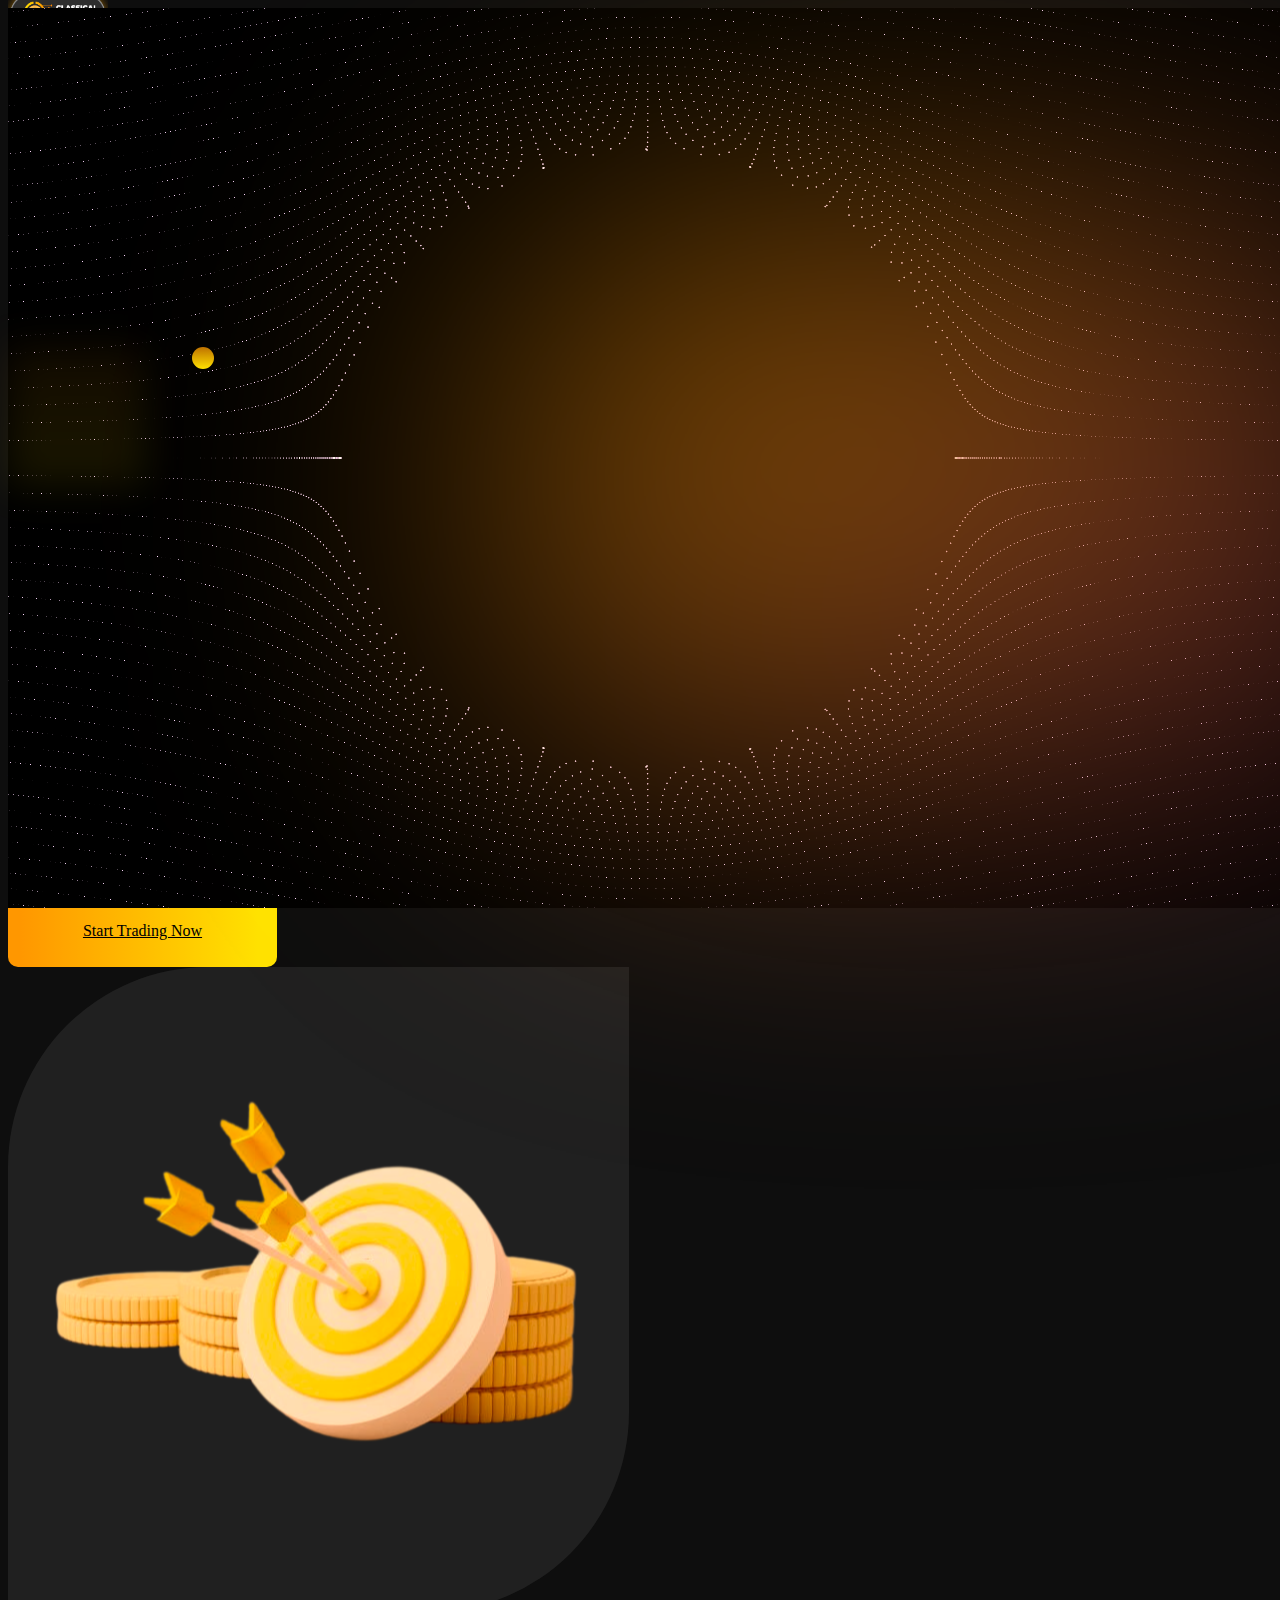
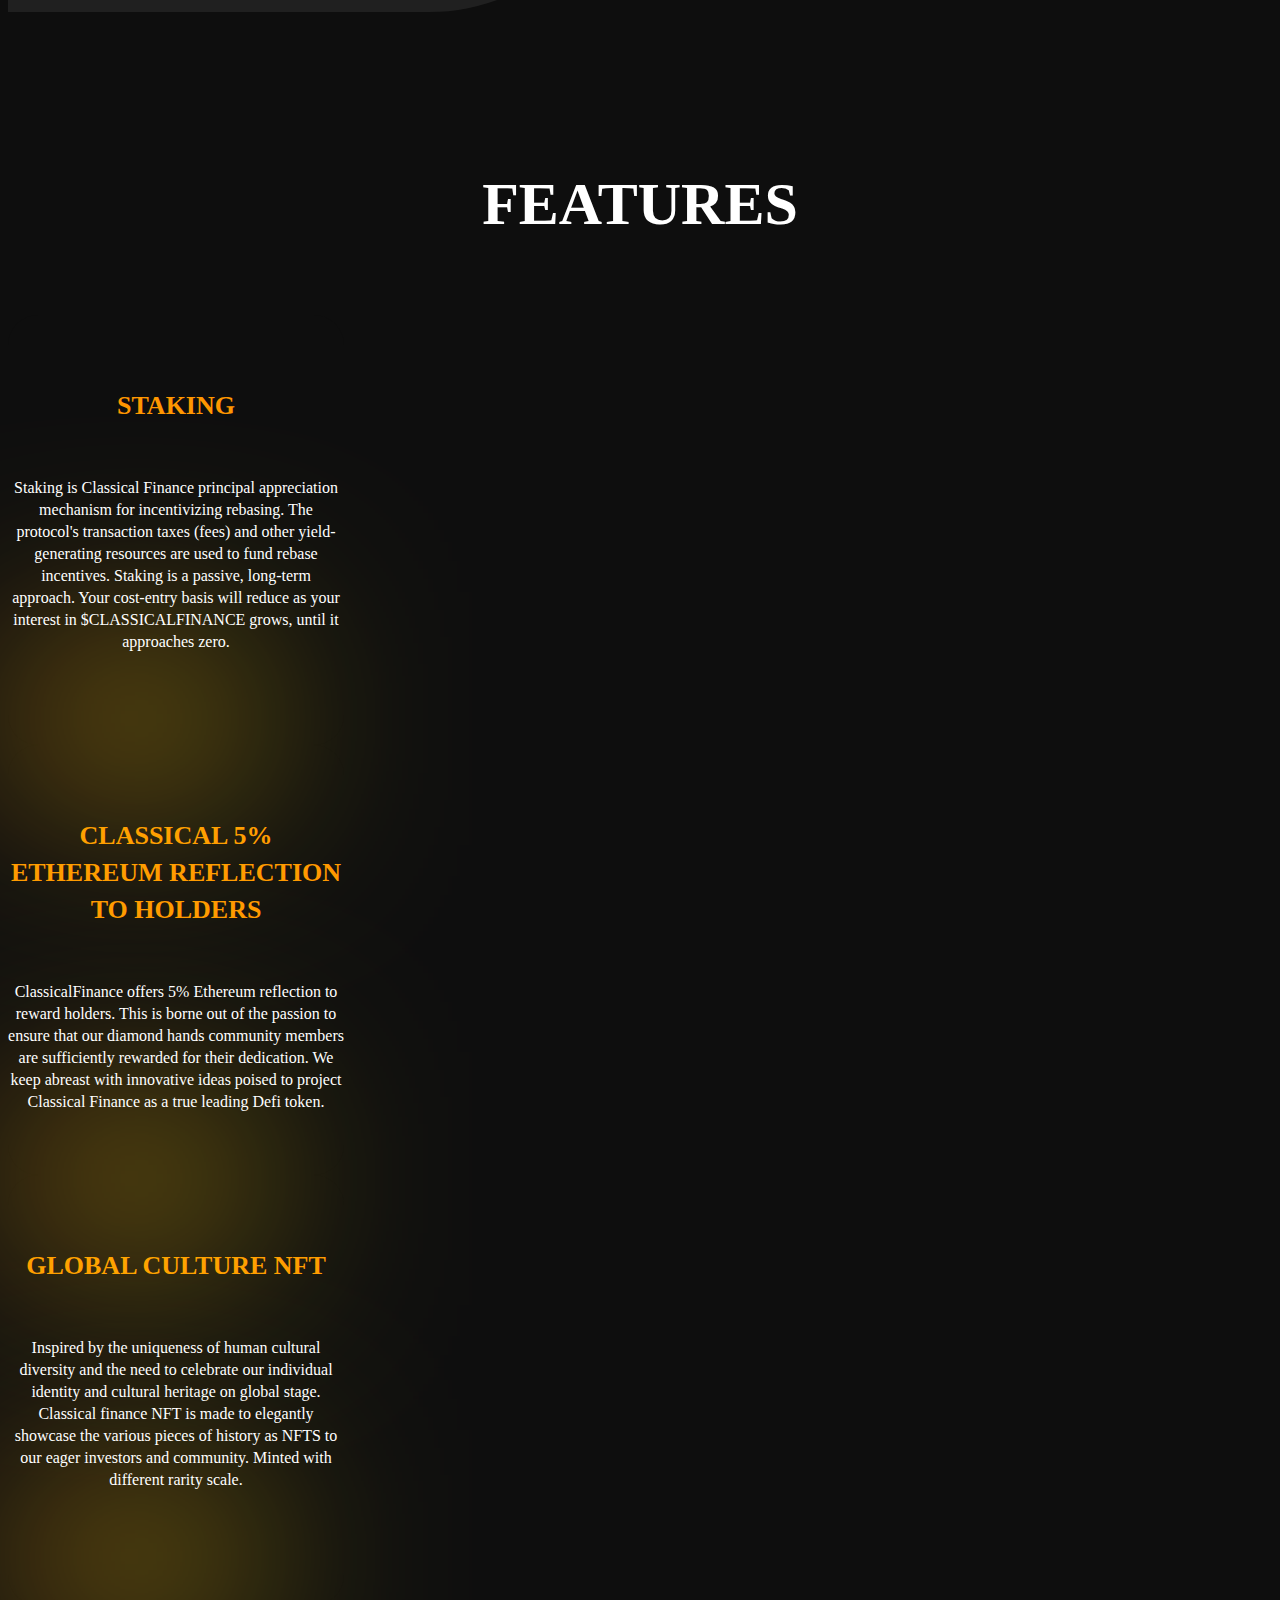
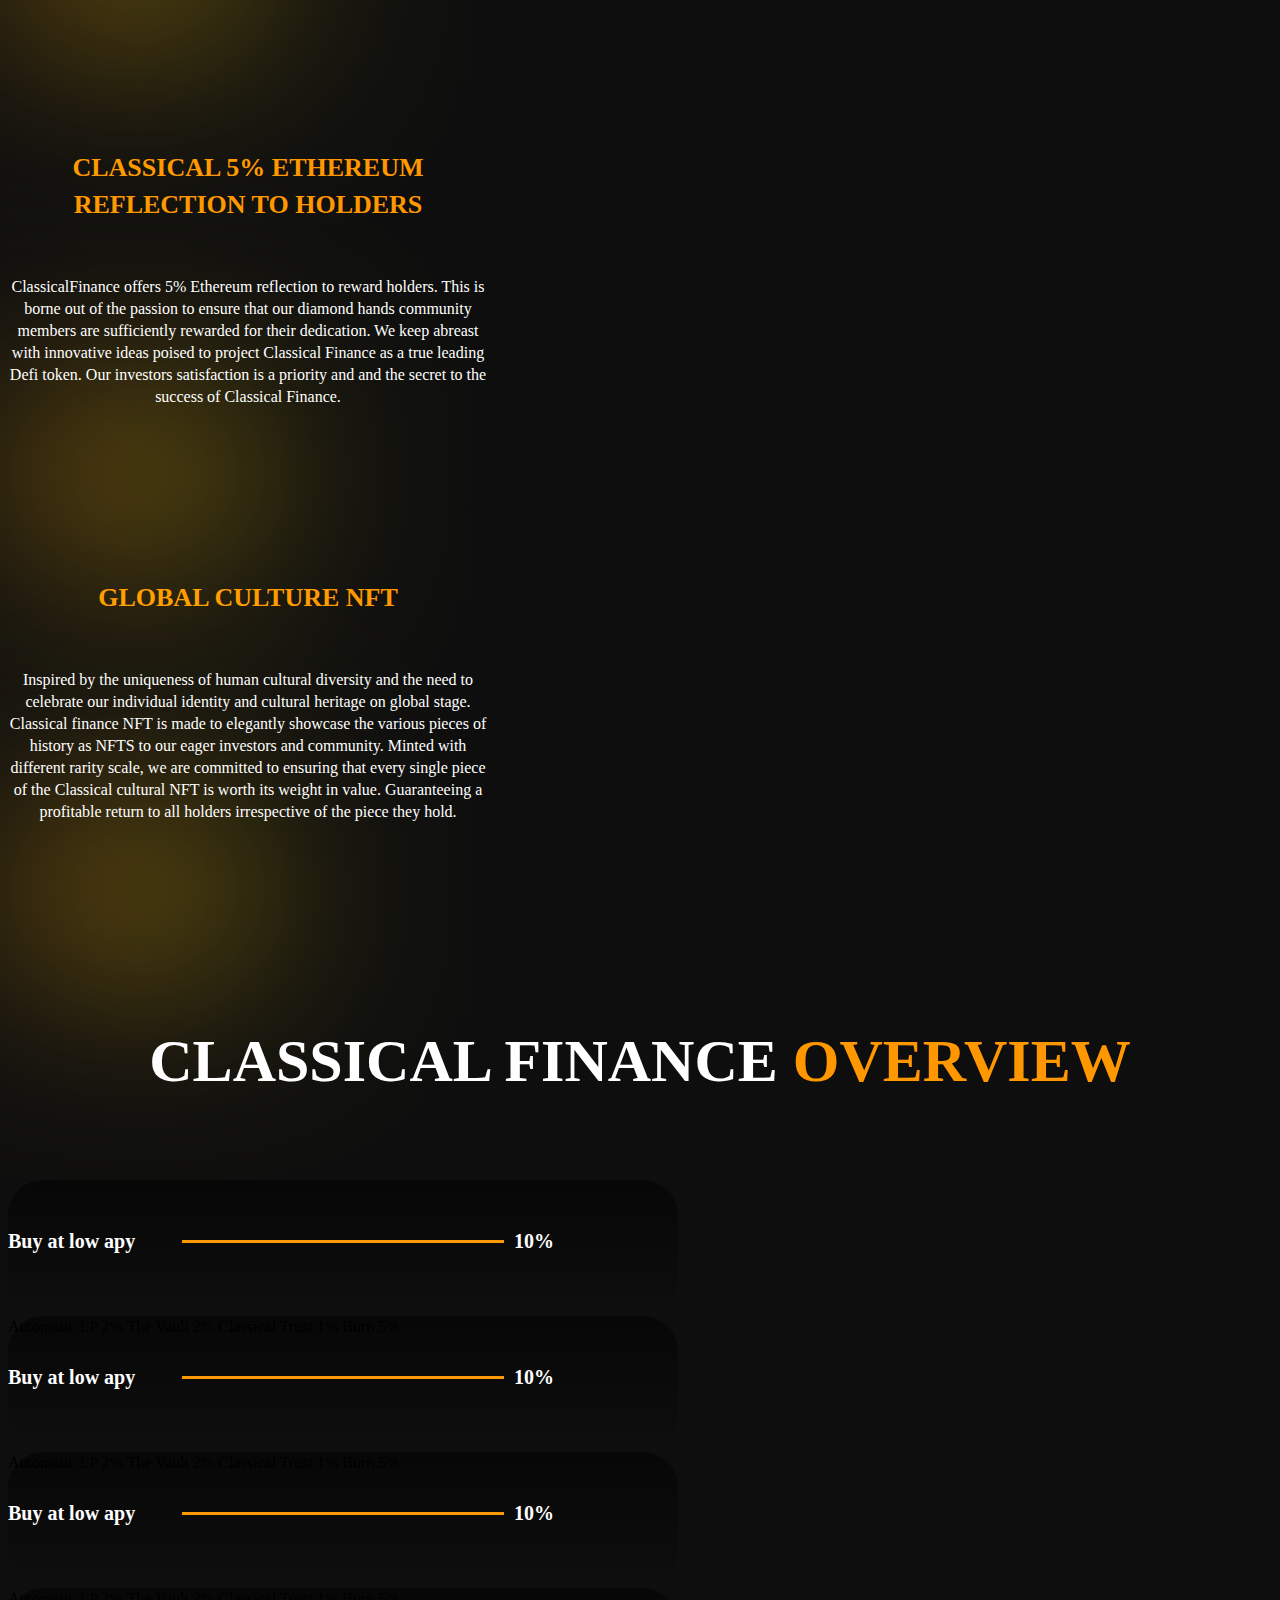
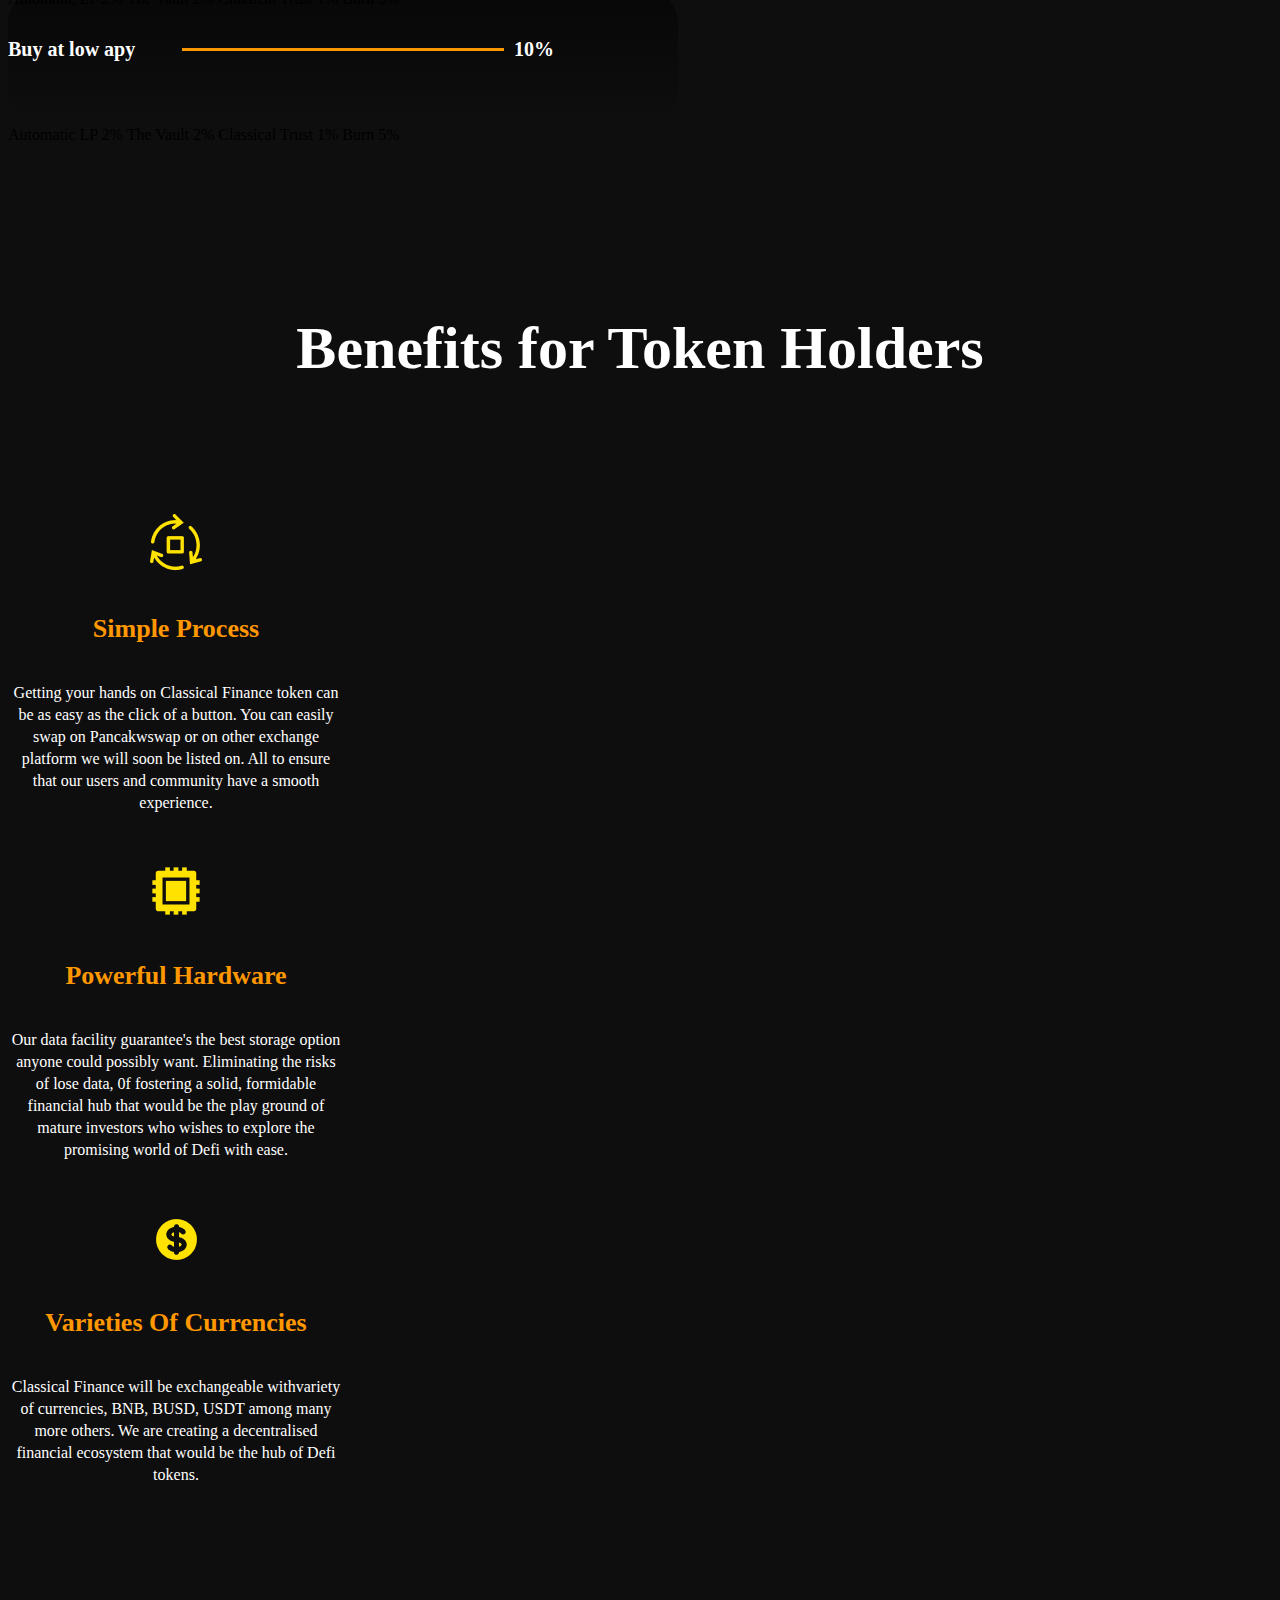
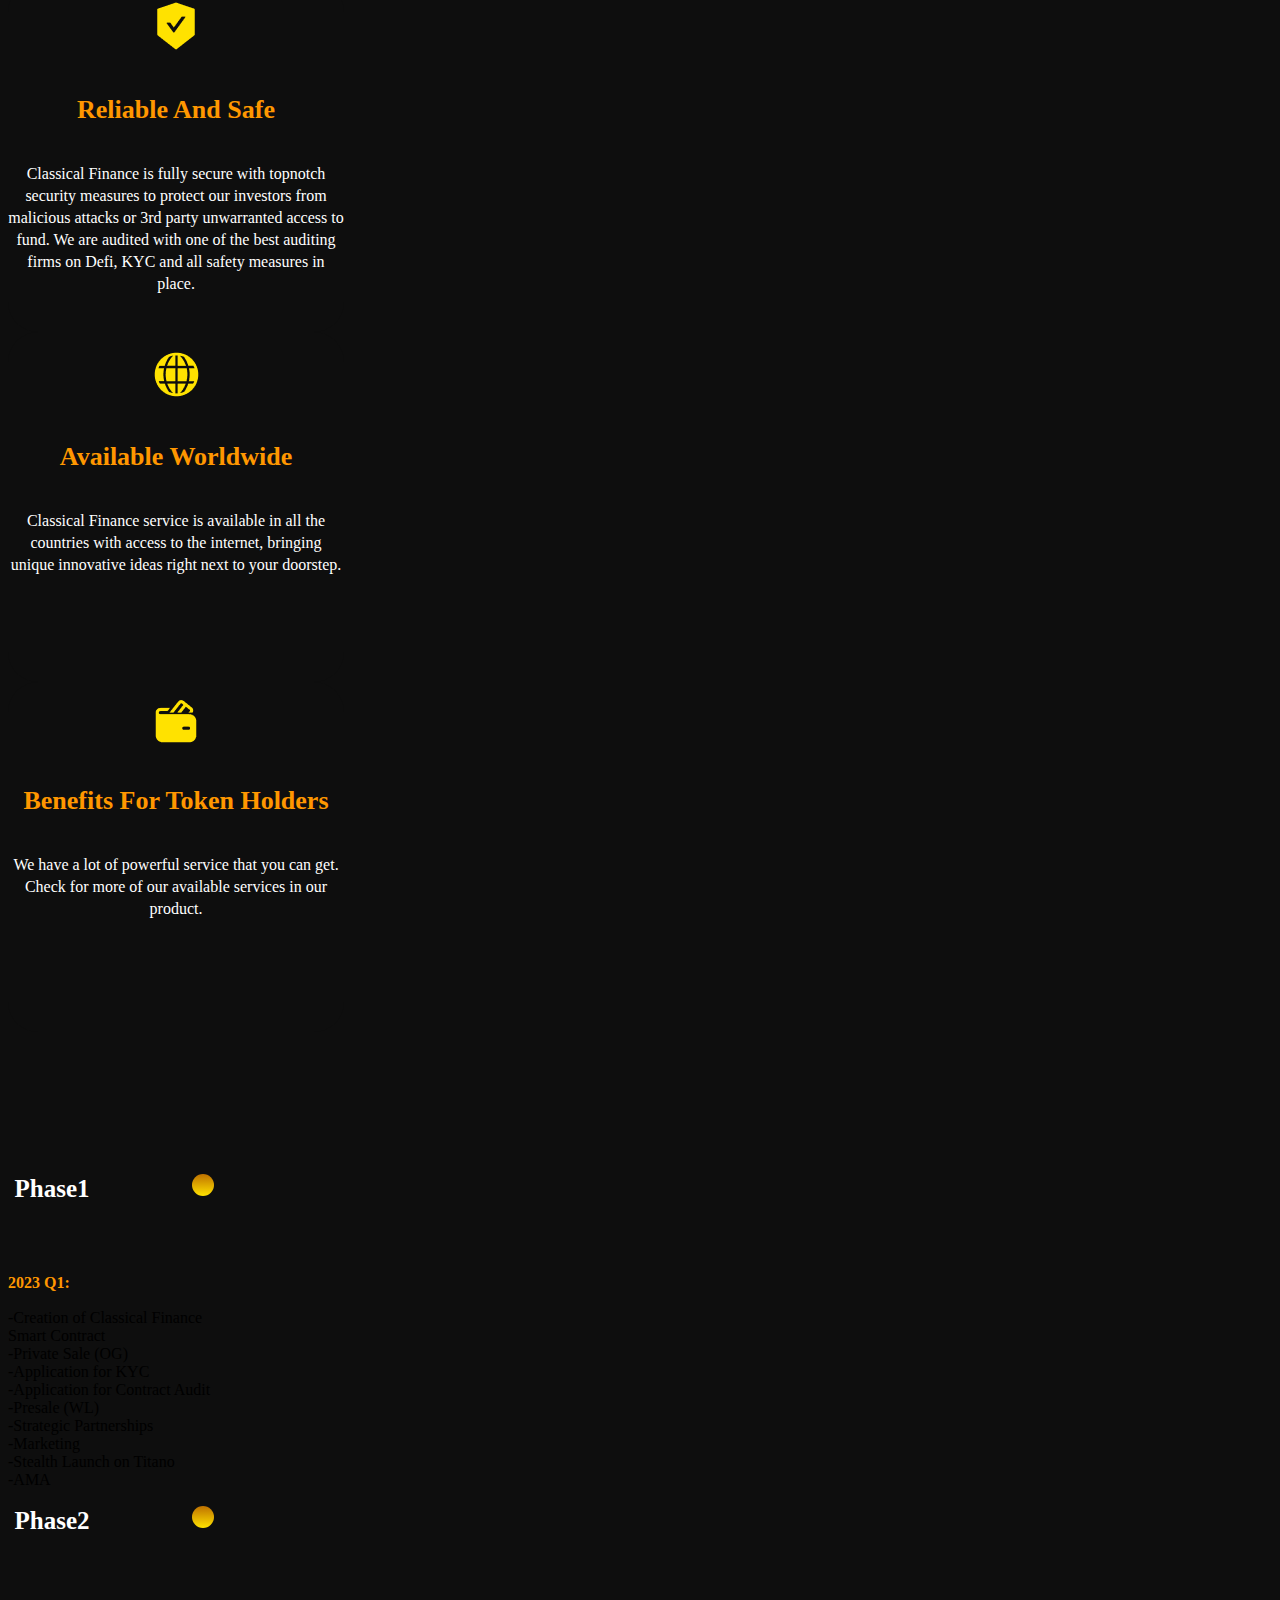
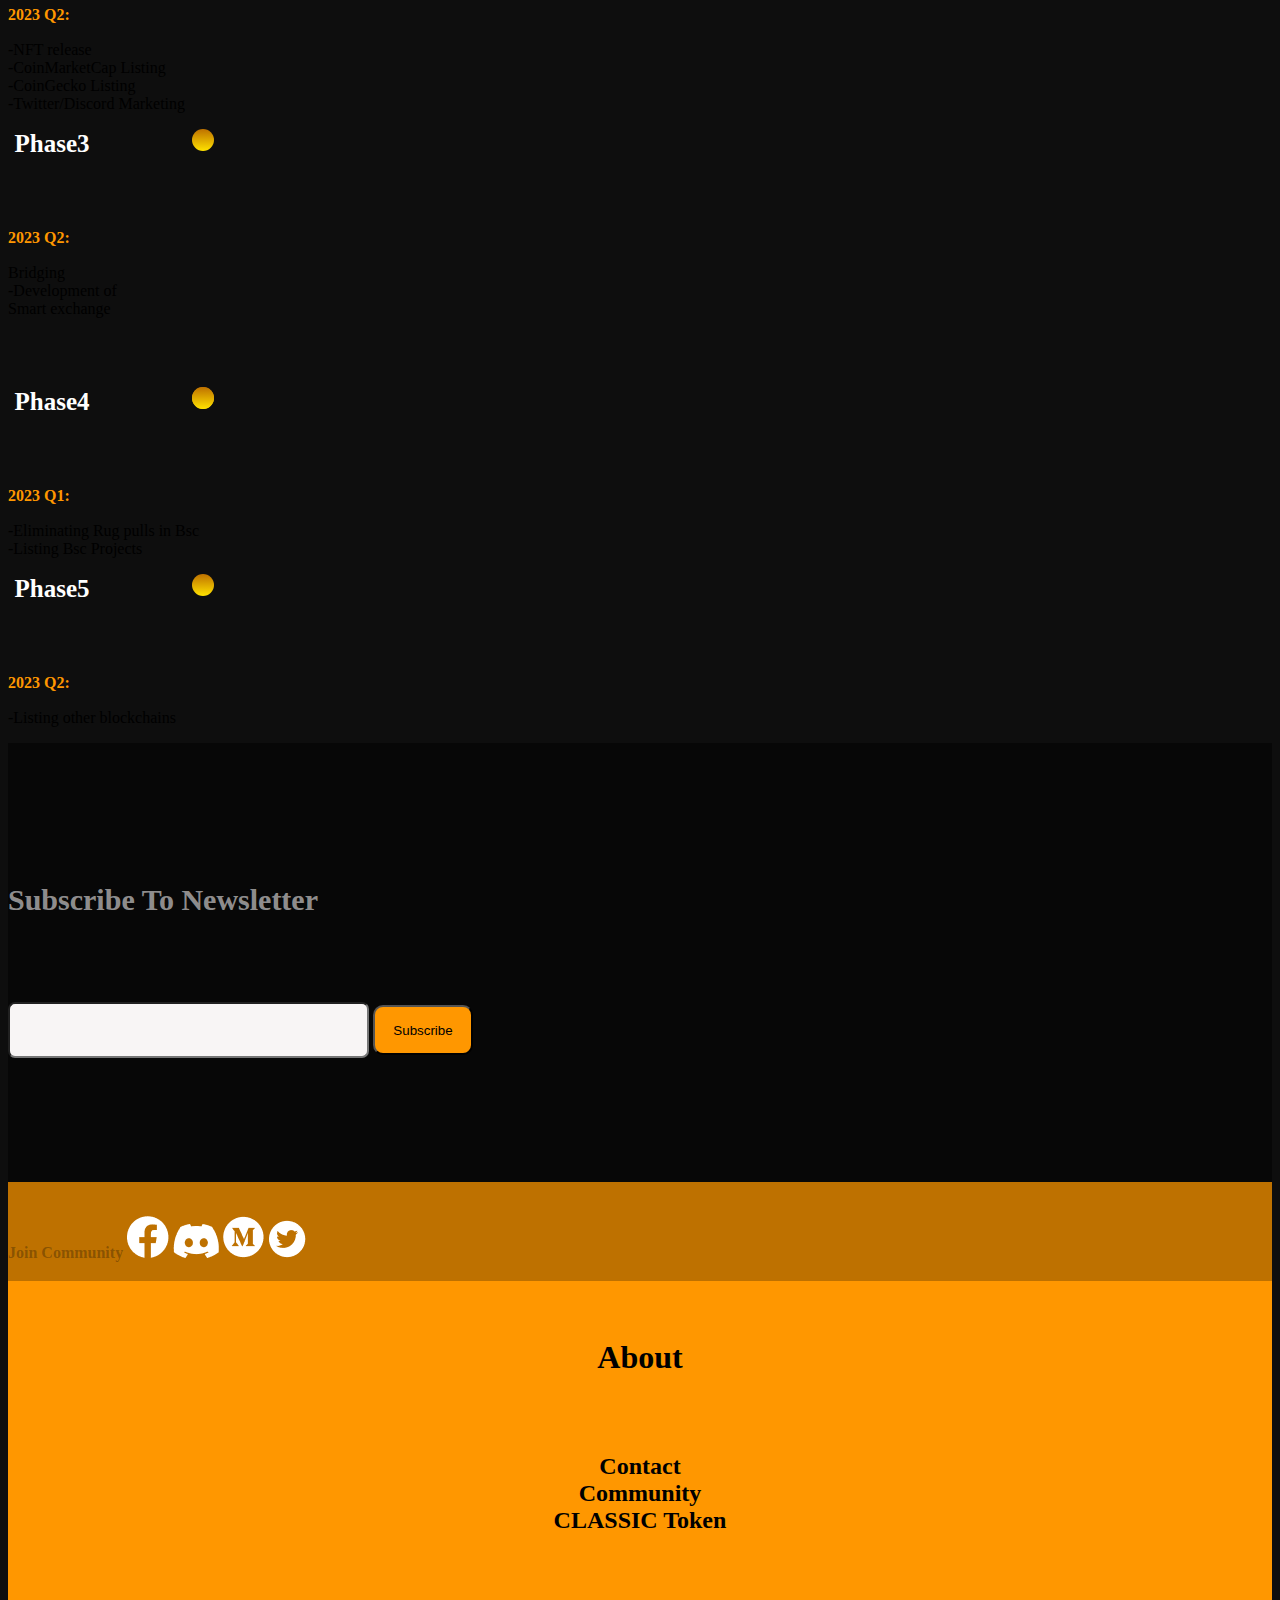
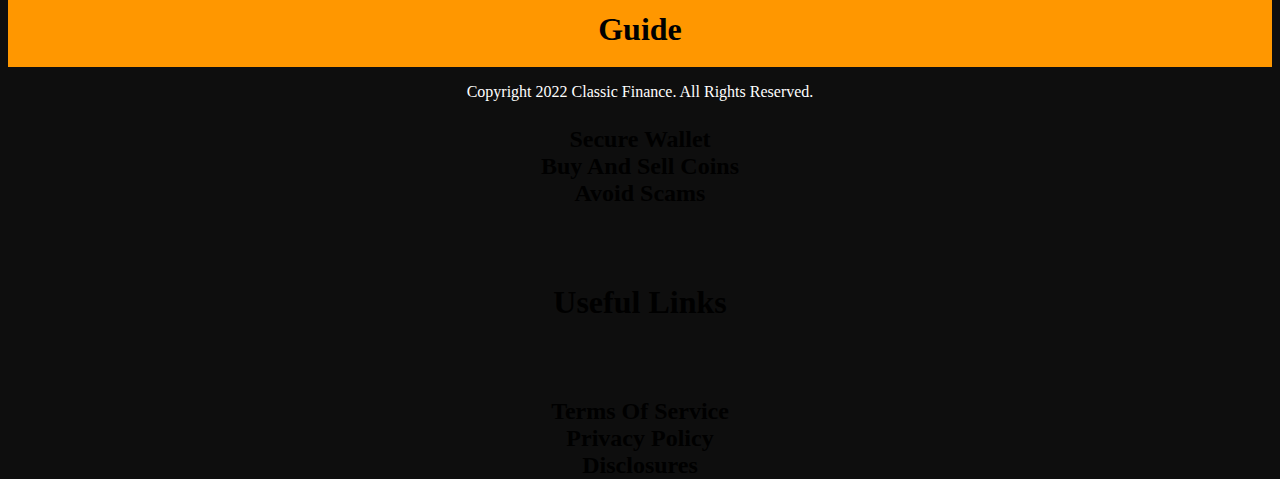
==== index.html @ cdb5c04b "Update index.html" ====
<!DOCTYPE html>
<html lang="en">

<head>
    <!-- Required meta tags -->
    <meta charset="utf-8">
    <meta name="viewport" content="width=device-width, initial-scale=1, shrink-to-fit=no">

    <!-- Bootstrap CSS -->
    <link rel="stylesheet" href="https://maxcdn.bootstrapcdn.com/bootstrap/4.0.0-beta/css/bootstrap.min.css"
        integrity="sha384-/Y6pD6FV/Vv2HJnA6t+vslU6fwYXjCFtcEpHbNJ0lyAFsXTsjBbfaDjzALeQsN6M" crossorigin="anonymous">
    <link rel="stylesheet" href="/assets/css/style.css">

    <!-- Favicon -->
    <link rel="apple-touch-icon" sizes="180x180" href="/assets/img/favicon_io/apple-touch-icon.png">
    <link rel="icon" type="image/png" sizes="32x32" href="/assets/img/favicon_io/as/favicon-32x32.png">
    <link rel="icon" type="image/png" sizes="16x16" href="/assets/img/favicon_io/favicon-16x16.png">
    <link rel="manifest" href="/assets/img/favicon_io/site.webmanifest">
    
    <style>
        canvas {
	position: absolute;
	width: 100%;
	height: 100%;
	background:#000;
}
    </style>
</head>

<body>
    <canvas></canvas>
    <div class="container">
        <nav class="navbar navbar-expand-lg navbar-light" style="background-color:#070707; padding-bottom: ;">
            <a class="navbar-brand" href="#">
                <img src="/assets/img/Classical.png" alt="" srcset=""
                    style="width: 100px; height: 70px; margin-top: -28px; margin-right: 190px;">
            </a>
            <button class="navbar-toggler" type="button" data-toggle="collapse" data-target="#navbarSupportedContent"
                aria-controls="navbarSupportedContent" aria-expanded="false" aria-label="Toggle navigation">
                <span class="navbar-toggler-icon" style="background-color: #FFE200; border-radius: 5px; width: 40px"></span>
            </button>
            <div class="collapse navbar-collapse" id="navbarSupportedContent">
                <ul class="navbar-nav mr-auto">
                    <li class="nav-item active">
                        <a class="nav-link" href="index-class.html" style="color:#ffffff; margin-top: 10px; padding-left: 70px;">Home <span class="sr-only">(current)</span></a>
                    </li>
                    <li class="nav-item">
                        <a class="nav-link" href="about.html" style="color:#ffffff; margin-top: 10px; padding-left: 70px;">About us</a>
                    </li>
                    <li class="nav-item">
                        <a class="nav-link" href="token-sale.html" style="color:#ffffff; margin-top: 10px; padding-left: 60px;">Token Sale</a>
                    </li>
                    <li class="nav-item">
                        <a class="nav-link" href="#" style="color:#ffffff; margin-top: 10px; padding-left: 70px;">Whitepaper</a>
                    </li>
                    <li class="nav-item d-none d-md-block">
                       <a href=""> <img class="nav-link" src="/assets/img/vectors/dis.svg" alt="" srcset=""> </a>
                    </li>
                    <li class="nav-item d-none d-md-block">
                        <a href=""> <img class="nav-link" src="/assets/img/vectors/tele.svg" alt="" srcset=""> </a>
                    </li>
                </ul>
                <form>
                    <button class="btn" type="submit" style=" margin-top: 10px; margin-left: 40px;">Buy Token</button>
                </form>
            </div>
        </nav>
       
        <br><br>
        <div class="row">
            <div class="hero-yellow-dot"></div>
            <div class="col-md-6">
                <div class="hero-side"></div>
                <div class="">
                    <h2 class="hero hero-head">Classical <br>
                        <p class="hero-head2">Finance.</p>
                    </h2>
                    <br><br><br>
                    <h1 class="hero-text">
                        Classical Finance is an auto-staking and <br>
                        auto-compounding protocol on BSC, <br>
                        focusing on the 2 key ethos of any serious <br>
                        and vision driven project, which are <br>
                        sustainability and credibility.
                    </h1>
                    <br><br>
                    <a href="#" class="hero-butt">Start Trading Now</a>
                </div>
            </div>
            <div class="hero-background"></div>
            <div class="col-md-6">
                <!-- <div class="hero-background"></div> -->
                <div class="d-none d-md-block">
                    <img class="img-background" src="/assets/img/_Downloader 3.svg" alt="" style="width: 621px;height: 645px;">
                    <!-- <div class="img-background"></div> -->
                </div>
            </div>
        </div>
        <br><br><br>
        <div>
            <h1 class="feature-main blurOut">FEATURES</h1>
        </div>
        <br><br>
        <div class="row">
            <div class="col-md-4">
                <div class="feature-card border"
                    style="width: 21rem; height: 430px; background-color: #0E0E0E;border-radius: 30px;">
                    <div class="card__top">
                        <br><br><br>
                        <h1 class="feature-head text-center"> STAKING </h1>
                        <br><br>
                        <span class="feature-text"> Staking is Classical Finance 
                            principal appreciation mechanism
                            for incentivizing rebasing. The
                            protocol's transaction taxes (fees)
                            and other yield-generating 
                            resources are used to fund rebase 
                            incentives. Staking is a passive, 
                            long-term approach. Your 
                            cost-entry basis will reduce as 
                            your interest in 
                            $CLASSICALFINANCE grows, 
                            until it approaches zero.  
                            <div class="card-under"></div>
                        </span>
                    </div>
                </div>
            </div>
            <div class="col-md-4">
                <div class="feature-card border"
                    style="width: 21rem; height: 430px; background-color: #0E0E0E;border-radius: 30px;">
                    <div class="card__top">
                        <br><br><br>
                        <h1 class="feature-head">  CLASSICAL 5% ETHEREUM REFLECTION TO HOLDERS </h1>
                        <br><br>
                        <span class="feature-text"> ClassicalFinance offers 5% Ethereum reflection to reward holders. 
                            This is borne out of the passion to ensure that our diamond hands community 
                            members are sufficiently rewarded for their dedication. We keep abreast with 
                            innovative ideas poised to project Classical Finance as a true leading Defi token. 
                            <div class="card-under"></div>
                        </span>
                    </div>
                    <div class="bord"></div>
                </div>
            </div>
            <div class="col-md-4">
                <div class="feature-card border"
                    style="width: 21rem; height: 430px; background-color: #0E0E0E;border-radius: 30px;">
                    <div class="card__top">
                        <br><br><br>
                        <h1 class="feature-head"> GLOBAL CULTURE NFT </h1>
                        <br><br>
                        <span class="feature-text"> Inspired by the uniqueness of human cultural diversity and the need to 
                            celebrate our individual identity and cultural heritage on global stage. 
                            Classical finance NFT is made to elegantly showcase the various 
                            pieces of history as NFTS to our eager investors and community. 
                            Minted with different rarity scale.
                            <div class="card-under"></div>
                        </span>
                    </div>
                </div>
            </div>
        </div>
        <br><br><br><br>
	 

        <div class="row">
            <div class="col-md-6 d-none d-md-block">
                <div class="feature-card border"
                style="width: 30rem; height: 430px; background-color: #0E0E0E;border-radius: 30px;">
                <div class="card__top">
                    <br><br><br>
                    <h1 class="feature-head"> CLASSICAL 5% ETHEREUM REFLECTION TO HOLDERS </h1>
                    <br><br>
                    <span class="feature-text">ClassicalFinance offers 5% Ethereum reflection to reward holders. 
                        This is borne out of the passion to ensure that our diamond hands community 
                        members are sufficiently rewarded for their dedication. We keep abreast with 
                        innovative ideas poised to project Classical Finance as a true leading Defi token. 
                        Our investors satisfaction is a priority and and the secret to the success of Classical Finance.  
                         <!-- It is our earnest wish and hope that you enjoy investing with us as 
                         much as we have enjoyed the creativity deployed in developing the classical platform.   -->
                        <div class="card-under"></div>
                    </span>
                </div>
            </div>
            </div>
            <div class="col-md-6 d-none d-md-block">
                <div class="feature-card border"
                style="width: 30rem; height: 430px; background-color: #0E0E0E;border-radius: 30px;">
                <div class="card__top">
                    <br><br><br>
                    <h1 class="feature-head"> GLOBAL CULTURE NFT </h1>
                    <br><br>
                    <span class="feature-text"> Inspired by the uniqueness of human cultural diversity and the need to 
                        celebrate our individual identity and cultural heritage on global stage. 
                        Classical finance NFT is made to elegantly showcase the various 
                        pieces of history as NFTS to our eager investors and community. 
                        Minted with different rarity scale, we are committed to ensuring 
                        that every single piece of the Classical cultural NFT is worth 
                        its weight in value. Guaranteeing a profitable return to 
                        all holders irrespective of the piece they hold.
                        <div class="card-under"></div>
                    </span>
                </div>
            </div>
            </div>
          </div>   

        <div>
            <h1 class="text-center overview-heading blurOut">CLASSICAL FINANCE <span style="color: #FF9700">OVERVIEW</span></h1>
        </div>
        <br><br><br>
        <div class="row">
            <div class="col-md-6 overview">
                <div class="headings">
                    <h2 class="title">Buy at low apy</h2>
                    <span class="hr"></span>
                    <a class="title text-white">10%</a>
                </div>
                <p class="text-white">Automatic LP 2% The Vault 2% Classical Trust 1% Burn 5%</p>
            </div>
            <div class="col-md-6">
                <span class="overview-background"></span>
            </div>
        </div>
        <div class="row">
            <div class="col-md-6">

            </div>
            <div class="col-md-6 overview">
                <div class="headings">
                    <h2 class="title">Buy at low apy</h2>
                    <span class="hr"></span>
                    <a class="title text-white">10%</a>
                </div>
                <p class="text-white">Automatic LP 2% The Vault 2% Classical Trust 1% Burn 5%</p>
            </div>
        </div>
        <span class="overview-background"></span>
        <div class="row">
            <div class="col-md-6 overview">
                <div class="headings">
                    <h2 class="title">Buy at low apy</h2>
                    <span class="hr"></span>
                    <a class="title text-white">10%</a>
                </div>
                <p class="text-white">Automatic LP 2% The Vault 2% Classical Trust 1% Burn 5%</p>
            </div>
            <div class="col-md-6">

            </div>
        </div>
        <div class="row">
            <div class="col-md-6">

            </div>
            <div class="col-md-6 overview">
                <div class="headings">
                    <h2 class="title">Buy at low apy</h2>
                    <span class="hr"></span>
                    <a class="title text-white">10%</a>
                </div>
                <p class="text-white">Automatic LP 2% The Vault 2% Classical Trust 1% Burn 5%</p>
            </div>
        </div>




        <br><br><br>
        <div>
            <br><br>
            <div>
                <h1 class="text-center feature-main blurOut">Benefits for Token Holders</h1>
            </div>
            <br><br><br><br>
            <div class="row">
                <div class="col-xs-4 col-lg-4">
                    <div class="feature-card border" style="width: 21rem; background-color: #0E0E0E; height: 350px;">
                        <div class="card__top">
                            <br>
                            <img src="/assets/img/vectors/simple.png" alt="">
                            <br><br>
                            <h1 class="feature-head"> Simple Process </h1>
                            <br>
                            <span class="feature-text"> Getting your hands on Classical Finance 
                                token can be as easy as the click of a 
                                button. You can easily swap on 
                                Pancakwswap or on other exchange 
                                platform we will soon be listed on. 
                                All to ensure that our users and 
                                community have a smooth experience. </span>
                        </div>
                    </div>
                </div>
                <div class="col-xs-4 col-lg-4">
                    <div class="feature-card border" style="width: 21rem; background-color: #0E0E0E; height: 350px;">
                        <div class="card__top">
                            <br>
                            <img src="/assets/img/vectors/powerful.png" alt="" srcset="">
                            <br><br>
                            <h1 class="feature-head"> Powerful Hardware </h1>
                            <br>
                            <span class="feature-text"> Our data facility guarantee's the best 
                                storage option anyone could possibly 
                                want. Eliminating the risks of lose data,
                                0f fostering a solid, formidable financial 
                                hub that would be the play ground of 
                                mature investors who wishes to explore 
                                the promising world of Defi with ease. </span>
                        </div>
                    </div>
                </div>
                <div class="col-xs-4 col-lg-4">
                    <div class="feature-card border" style="width: 21rem; background-color: #0E0E0E; height: 350px;">
                        <div class="card__top">
                            <br>
                            <img src="/assets/img/vectors/money.png" alt="" srcset="">
                            <br><br>
                            <h1 class="feature-head"> Varieties Of Currencies </h1>
                            <br>
                            <span class="feature-text"> Classical Finance will be exchangeable 
                                withvariety of currencies, BNB, BUSD, 
                                USDT among many more others. 
                                We are creating a decentralised financial 
                                ecosystem that would be the hub of 
                                Defi tokens. </span>
                        </div>
                    </div>
                </div>
            </div>
            <br><br>
            <div class="row">
                <div class="col-xs-4 col-lg-4">
                    <div class="feature-card border" style="width: 21rem; background-color: #0E0E0E; height: 350px;">
                        <div class="card__top">
                            <br>
                            <img src="/assets/img/vectors/safe.png" alt="" srcset="">
                            <br><br>
                            <h1 class="feature-head"> Reliable And Safe </h1>
                            <br>
                            <span class="feature-text"> Classical Finance is fully secure with 
                                topnotch security measures to protect 
                                our investors from malicious attacks 
                                or 3rd party unwarranted access to fund. 
                                We are audited with one of the best 
                                auditing firms on Defi, KYC and all 
                                safety measures in place. </span>
                        </div>
                    </div>
                </div>
                <div class="col-xs-4 col-lg-4">
                    <div class="feature-card border" style="width: 21rem; background-color: #0E0E0E; height: 350px;">
                        <div class="card__top">
                            <br>
                            <img src="/assets/img/vectors/globe.png" alt="" srcset="">
                            <br><br>
                            <h1 class="feature-head"> Available Worldwide </h1>
                            <br>
                            <span class="feature-text"> Classical Finance service is available 
                                in all the countries with access to the 
                                internet, bringing unique innovative 
                                ideas right next to your doorstep. </span>
                        </div>
                    </div>
                </div>
                <div class="col-xs-4 col-lg-4">
                    <div class="feature-card border" style="width: 21rem; background-color: #0E0E0E; height: 350px;">
                        <div class="card__top">
                            <br>
                            <img src="/assets/img/vectors/support.png" alt="" srcset="">
                            <br><br>
                            <h1 class="feature-head"> Benefits For Token Holders </h1>
                            <br>
                            <span class="feature-text"> We have a lot of powerful 
                                service that you can get. 
                                Check for more of our available 
                                services in our product. </span>
                                <!-- <br><br>
                                <div class="" style="margin-top: 15px; padding-top: 7px; padding-bottom: 12px; background-color: #FF9700; border-radius: 20px;">Explore More</div> -->
                        </div>
                    </div>
                </div>
            </div>
        </div>
        <br><br><br><br><br><br><br>
        <div class="row">
            <div class="col-md-4">
                <span class="hero-yellow-dot"></span>
                <h1 class="text-white roadmap-heading">Phase1</h1>
                <br><br>
                <p class="roadmap-year">2023 Q1:</p>
                <p class="text-white">
                -Creation of Classical Finance <br>
                Smart Contract <br>
                -Private Sale (OG) <br>
                -Application for KYC <br>
                -Application for Contract Audit <br>
                -Presale (WL) <br>
                -Strategic Partnerships <br>
                -Marketing <br>
                -Stealth Launch on Titano <br>
                -AMA <br>
                </p>
            </div>
            <div class="col-md-4">
                <span class="hero-yellow-dot"></span>
                <h1 class="roadmap-heading">Phase2</h1>
                <br><br>
                <p class="roadmap-year">2023 Q2:</p>
                <p class="text-white">
                
                -NFT release <br>
                -CoinMarketCap Listing <br>
                -CoinGecko Listing <br>
                -Twitter/Discord Marketing <br>
                </p>
            </div>
            
            <div class="col-md-4">
                <div class="hero-yellow-dot"></div>
                <h1 class="roadmap-heading">Phase3</h1>
                <br><br>
                <p class="roadmap-year">2023 Q2:</p>
                <p class="text-white">
                Bridging <br>
                -Development of <br>
                Smart exchange <br>
                </p>
            </div>
        </div>
        <br><br>
        <div class="row">
            <div class="col-md-6 col-md-4">
                <span class="hero-yellow-dot"></span>
                <span class="hero-yellow-dot"></span>
                <h1 class="roadmap-heading">Phase4</h1>
                <br><br>
                <p class="roadmap-year">2023 Q1:</p>
                <p class="text-white">
                -Eliminating Rug pulls in Bsc <br>
                -Listing Bsc Projects <br>
                </p>
            </div>
            <div class="col-md-6 col-md-4">
                <span class="hero-yellow-dot"></span>
                <h1 class="roadmap-heading">Phase5</h1>
                <br><br>
                <p class="roadmap-year">2023 Q2:</p>
                <p class="text-white">
                -Listing other blockchains <br>
                </p>
            </div>
        </div>
    </div>
    <div class="sub">
        <div class="row">
            <div class="col-md-4">
            </div>
            <div class="col-md-4">
                <br><br><br><br><br><br>
                <p class="sub-head">
                    Subscribe To Newsletter
                </p>
                <br><br><br>
                <div>
                    <input class="sub-input" type="text"><span> <button class="sub-butt">Subscribe</button> </span>
                </div>
            </div>
            <div class="col-md-4">
            </div>
        </div>
    </div>
    <div class="row first-footer">
        <div class="col-md-4">
            <br>
            <p class="comm text-center" style="font-weight: 700;font-size: 16px;line-height: 10px;color: rgba(7, 7, 7, 0.3);">
                Join Community
                <span> <img src="/assets/img/vectors/facebook.png" alt="" srcset=""> </span>
                <span> <img src="/assets/img/vectors/discord.png" alt="" srcset=""> </span>
                <span> <img src="/assets/img/vectors/medium.png" alt="" srcset=""> </span>
                <span> <img src="/assets/img/vectors/twitter.png" alt="" srcset=""> </span>
            </p>
        </div>
        <div class="col-md-4">

        </div>
        <div class="col-md-4">

        </div>
    </div>
    <div class="d-none d-md-block">
        <div class="row second-footer">
            <div class="col-md-4">
                <br><br>
                <h1>About</h1>
                <br><br>
                <h2>
                    Contact <br>
                    Community <br>
                    CLASSIC Token <br>
                </h2>
            </div>
            <div class="col-md-4">
                <br><br>
                <h1>Guide</h1>
                <br><br>
                <h2>
                    Secure Wallet <br>
                    Buy And Sell Coins <br>
                    Avoid Scams <br>
                </h2>
            </div>
            <div class="col-md-4">
                <br><br>
                <h1>Useful Links</h1>
                <br><br>
                <h2>
                    Terms Of Service <br>
                    Privacy Policy <br>
                    Disclosures <br>
                </h2>
            </div>
        </div>
    </div>
    <p style="color: #ffffff; text-align:center;">Copyright 2022 Classic Finance. All Rights Reserved.</p>
    <!-- Optional JavaScript -->
    <!-- jQuery first, then Popper.js, then Bootstrap JS -->
    <script src="https://code.jquery.com/jquery-3.2.1.slim.min.js"
        integrity="sha384-KJ3o2DKtIkvYIK3UENzmM7KCkRr/rE9/Qpg6aAZGJwFDMVNA/GpGFF93hXpG5KkN"
        crossorigin="anonymous"></script>
    <script src="https://cdnjs.cloudflare.com/ajax/libs/popper.js/1.11.0/umd/popper.min.js"
        integrity="sha384-b/U6ypiBEHpOf/4+1nzFpr53nxSS+GLCkfwBdFNTxtclqqenISfwAzpKaMNFNmj4"
        crossorigin="anonymous"></script>
    <script src="https://maxcdn.bootstrapcdn.com/bootstrap/4.0.0-beta/js/bootstrap.min.js"
        integrity="sha384-h0AbiXch4ZDo7tp9hKZ4TsHbi047NrKGLO3SEJAg45jXxnGIfYzk4Si90RDIqNm1"
        crossorigin="anonymous"></script>
        <script src="/assets/js/canvas.js"></script>
</body>

</html>
---- assets/css/style.css ----
body {
  /* padding-top: 50px; */
  padding-bottom: 20px;
  background: #0E0E0E;
}



.bottom-arrows {
  width: 0;
  height: 0;
  border-left: 10px solid transparent;
  border-right: 10px solid transparent;
  border-top: 10px solid #f00;
  bottom: 0;
  top: 51px;
  position: absolute;
  z-index: 99999;
}

/* .navbar {
            height: 103px;
            left: 0px;
            top: 0px;
            background: #070707;
        } */

.navbar a {
  width: 150px;
  height: 23px;
  font-style: normal;
  font-weight: 600;
  font-size: 16px;
  line-height: 20px;
  text-align: center;
  color: #FFFFFF;
}

.hero {
  /* width: 400px; */
  height: 160px;
  /* left: 103px; */
  /* top: 271px; */
  font-family: 'Montserrat';
  font-style: normal;
  font-weight: 700;
  font-size: 90px;
  line-height: 88.4%;
  color: #FFFFFF;
}

.hero-head2 {
  color: #FFE200;
}

.hero-text {
  width: 423px;
  height: 135px;
  left: 103px;
  top: 460px;
  font-family: 'Montserrat';
  font-style: normal;
  font-weight: 400;
  font-size: 20px;
  line-height: 27px;
  color: #FFFFFF;
}

.hero-butt {
  display: flex;
  flex-direction: row;
  justify-content: center;
  align-items: center;
  padding: 13px 30px;
  gap: 10px;
  width: 209px;
  height: 46px;
  left: 103px;
  color: #000000;
  /* top: 632px; */
  background: linear-gradient(90deg, #FF9700 4.44%, #FFE200 93.02%);
  border-radius: 10px;
}

.hero-head {
  width: 751px;
  height: 67px;
  font-style: normal;
  font-weight: 700;
  font-size: 55px;
  line-height: 67px;
  color: #ffffff;
}

.hero-head2 {
  /* width: 751px; */
  height: 67px;
  font-style: normal;
  font-weight: 700;
  font-size: 55px;
  line-height: 67px;
  color: #FFE200;
}



.img-background {
  /* position: absolute; */
  width: 222px;
  height: 444px;
  left: 992px;
  top: 223px;
  border-top-left-radius: 200px;
  /* border-top-right-radius: 200px; */
  background: rgba(196, 196, 196, 0.1);
  border-bottom-right-radius: 200px;

}

.hero-background {
  position: absolute;
  width: 934px;
  height: 599px;
  left: 481px;
  top: 198px;

  background: linear-gradient(138.16deg, rgba(255, 151, 0, 0.5) 23.62%, rgba(112, 0, 131, 0.5) 129.58%);
  filter: blur(173px);
  border-radius: 274.5px;
}


.btn {
  box-sizing: border-box;

  /* Auto layout */

  display: flex;
  flex-direction: row;
  justify-content: center;
  align-items: center;
  padding: 13px 30px;
  gap: 10px;

  width: 145px;
  height: 46px;
  left: 1260px;
  top: 32px;
  background: #070707;
  border: 1px solid #FF9700;
  border-radius: 10px;
  color: #FFFFFF;
}

.hero-side {
  width: 138px;
  height: 138px;
  background: linear-gradient(180deg, rgba(190, 113, 0, 0.1) 0%, rgba(255, 226, 0, 0.1) 100%);
  filter: blur(20px);

}

.shadow {
  width: 934px;
  height: 599px;
  left: 863px;
  top: 2459px;

  background: linear-gradient(138.16deg, rgba(255, 151, 0, 0.2) 23.62%, rgba(112, 0, 131, 0.2) 129.58%);
  filter: blur(173px);
  border-radius: 274.5px;
  transform: rotate(-170.9deg);
}

.shadow2 {

  width: 934.59px;
  height: 599px;
  left: 537px;
  top: 2135px;

  background: linear-gradient(138.16deg, rgba(255, 151, 0, 0.2) 23.62%, rgba(112, 0, 131, 0.2) 129.58%);
  filter: blur(173px);
  border-radius: 274.5px;

}


.hero-background {
  /* position: absolute; */
  /* width: 934px;
  height: 599px; */
  background: linear-gradient(138.16deg, rgba(255, 151, 0, 0.5) 23.62%, rgba(112, 0, 131, 0.5) 129.58%);
  filter: blur(173px);
  border-radius: 274.5px;
}


.hero-yellow-dot{
  position: absolute;
width: 22px;
height: 22px;
left: 192px;
/* top: 147px; */
border-radius: 150px;

background: linear-gradient(180deg, #BE7100 0%, #FFE200 100%);
}


.feature-main {
  font-style: normal;
  font-weight: 800;
  font-size: 57px;
  line-height: 69px;
  text-align: center;
  color: #FFFFFF;

}

.feature {
  height: 854px;
  left: 0px;
  top: 866px;
  background: #070707;
}

.feature-card {
  box-sizing: border-box;
  width: 373px;
  height: 481px;
  left: 96px;
  background: #0E0E0E;
  border-radius: 30px;
  text-align: center;
}


.feature-head {
  /* font-family: 'Montserrat'; */
  font-style: normal;
  font-weight: 700;
  font-size: 26px;
  line-height: 37px;
  text-align: center;

  color: #FF9700;
}

.feature-text {

  font-style: normal;
  font-weight: 400;
  font-size: 16px;
  line-height: 22px;
  text-align: left;

  color: #FFFFFF;
}


.headings {
  display: flex;
  flex-wrap: nowrap;
  align-items: center;
  padding: 2em 0;
}

.title {
  width: 164px;
  height: 24px;
  left: 329px;
  top: 1961px;

  font-style: normal;
  font-weight: 700;
  font-size: 20px;
  line-height: 24px;

  color: #FFFFFF;
}

.hr {
  display: block;
  flex: 1;
  margin: 0 10px;
  height: 3px;
  background: #FF9700;
}

.overview {
  width: 670px;
  height: 136px;
  background: linear-gradient(180deg, #070707 0%, rgba(7, 7, 7, 0) 100%);
  border-radius: 35px;
}

.overview-heading {

  font-style: normal;
  font-weight: 800;
  font-size: 40px;
  line-height: 49px;
  color: #F8F5F5;
  /* Inside auto layout */
  flex: none;
  order: 0;
  flex-grow: 0;
}

.overview-background {
  /* position: absolute; */
  width: 934.59px;
  height: 599px;
  left: 537px;
  /* top: 2135px; */
  background: linear-gradient(138.16deg, rgba(255, 151, 0, 0.2) 23.62%, rgba(112, 0, 131, 0.2) 129.58%);
  filter: blur(173px);
  border-radius: 274.5px;
}

.roadmap-heading {
  width: 88px;
  height: 30px;
  left: 101px;
  top: 4082px;

  font-family: 'Montserrat';
  font-style: normal;
  font-weight: 600;
  font-size: 25px;
  line-height: 30px;
  text-align: center;

  color: #FFFFFF;
}

.roadmap-year {
  font-family: 'Montserrat';
  font-style: normal;
  font-weight: 700;
  font-size: 16px;
  line-height: 20px;

  color: #FF9700;
}


.sub {
  height: 439px;
  background: #070707;
}

.sub-head {
  font-style: normal;
  font-weight: 700;
  font-size: 30px;
  line-height: 37px;
  color: rgba(248, 245, 245, 0.59);
}

.sub-input {
  width: 353px;
  height: 50px;
  background: #F8F5F5;
  border-radius: 7px;
}

.sub-butt {
  height: 50px;
  width: 100px;
  background: #FF9700;
  border-radius: 10px;
}

.first-footer {
  height: 99px;
  background: #BE7100;
}

*/ .comm {
  font-family: 'Montserrat';
  font-style: normal;
  font-weight: 700;
  font-size: 30px;
  line-height: 37px;
  color: rgba(7, 7, 7, 0.3);
  text-align: center;
}

.second-footer {
  height: 386px;
  background: #FF9700;
  text-align: center;
}

ul {
  font-style: normal;
  font-weight: 600;
  font-size: 16px;
  line-height: 20px;
  text-align: center;
  color: #FFFFFF;
  text-align: center;
  flex: none;
}

.nav-link {
  color: #FFFFFF;
}

.butt {
  width: 180px;
  height: 40px;
  background: linear-gradient(90deg, #FF9700 4.44%, #FFE200 93.02%);
  box-shadow: 4px 4px 20px rgba(255, 151, 0, 0.5);
  border-radius: 22px;
  text-align: center;
}


.bord {

  background: linear-gradient(90deg, #FF9700 4.44%, #FFE200 93.02%);
  mix-blend-mode: screen;
  filter: blur(100px);

}

.contact {

  box-sizing: border-box;
  filter: drop-shadow(4px 4px 40px #FF9700);
  border-radius: 10px;
}

.contact-input {
  box-sizing: border-box;

  /* position: absolute; */
  width: 562px;
  height: 50px;
  background: #0E0E0E;
  border: 1px solid #FFE200;
  border-radius: 16px;
}

.md-textarea {
  box-sizing: border-box;
  width: 562px;
  height: 287px;
  background: #0E0E0E;
  border: 1px solid #FFE200;
  border-radius: 16px;
}

.contact-butt {
  width: 562px;
  height: 50px;
  left: 438px;
  top: 1193px;

  background: linear-gradient(90deg, #FF9700 69.5%, #FFE200 111.01%);
  border-radius: 16px;
}

.contact-label {
  width: 141px;
  height: 30px;
  /* left: 275px;
  top: 426px; */
  font-style: normal;
  font-weight: 700;
  font-size: 20px;
  line-height: 30px;
  color: #FFFFFF;
}

.about-butt {
  width: 170px;
  height: 70px;

  background: rgba(255, 151, 0, 0.1);
  border-radius: 20px;
}

.partners {
  /* position: absolute; */
  width: 1512px;
  height: 158px;
  /* left: 0px;
top: 1089px; */

  background: #494949;
}

.contact-about {
  width: 636px;
  height: 92px;
  background: linear-gradient(90deg, #FF9700 69.5%, #FFE200 111.01%);
  border-radius: 16px;
  font-style: normal;
  font-weight: 700;
  font-size: 25px;
  line-height: 30px;
  color: #FFFFFF;
}

.about-butt-top {}

.token-sale-back {
  width: 934.59px;
  height: 599px;
  left: 481.41px;
  top: 198px;
  background: linear-gradient(138.16deg, #FF9700 23.62%, #700083 129.58%);
  filter: blur(173px);
  border-radius: 274.5px;
}

.token {
  font-style: normal;
  font-weight: 600;
  font-size: 108px;
  line-height: 168px;
  text-align: center;
  color: #FFFFFF;

}

.card-under {
  width: 243px;
  height: 131px;
  background: linear-gradient(90deg, #FF9700 4.44%, #FFE200 93.02%);
  mix-blend-mode: screen;
  opacity: 0.56;
  filter: blur(100px);
}

.token-timer{
  box-sizing: border-box;

width: 1317px;
height: 522px;
left: 96px;

background: #0E0E0E;
border-radius: 35px;
}

.image-token{
width: 585px;
height: 404px;
left: calc(50% - 585px/2 + 0.5px);
top: calc(50% - 404px/2 - 1747.5px);
}

.token-alloc{
width: 707px;
height: 61px;
font-family: 'Montserrat';
font-style: normal;
font-weight: 700;
font-size: 50px;
line-height: 61px;
color: #F8F5F5;
text-shadow: 4px 4px 72px rgba(255, 151, 0, 0.83);
}

.token-timer-card{
font-style: normal;
font-weight: 700;
font-size: 44px;
line-height: 58px;
text-align: center;

color: #C4C4C4;
}

.month{
  color: #FF9700;
}

.timer{
  /* position: absolute; */
width: 332px;
height: 63px;
font-style: normal;
font-weight: 600;
font-size: 48px;
line-height: 51px;
text-align: center;

color: #C4C4C4;
}




@-webkit-keyframes fade-in-out {
  0% {
    letter-spacing: -0.5em;
    filter: blur(12px) opacity(0%);
  }
  30% {
    letter-spacing: 0;
    filter: blur(0) opacity(1);
  }
  70% {
    letter-spacing: 0;
    filter: blur(0) opacity(1);
  }
  100% {
    letter-spacing: -0.5em;
    filter: blur(12px) opacity(0%);
  }
}

.blurOut {
  color: #ffffff;
  /* text-shadow: 2px 2px 5px #fff8b3; */
  /* font-family: 'Lemonada', cursive; */
  font-weight: bold;
  font-size: 60px;
  width: 100%;
  text-align: center;
  margin-top: 100px;
  animation-name: fade-in-out;
  animation-duration: 7s;
  animation-iteration-count: infinite;
}

/* 
.canvas {
	position: absolute;
	width: 100%;
	height: 100%;
	background:#000;
} */
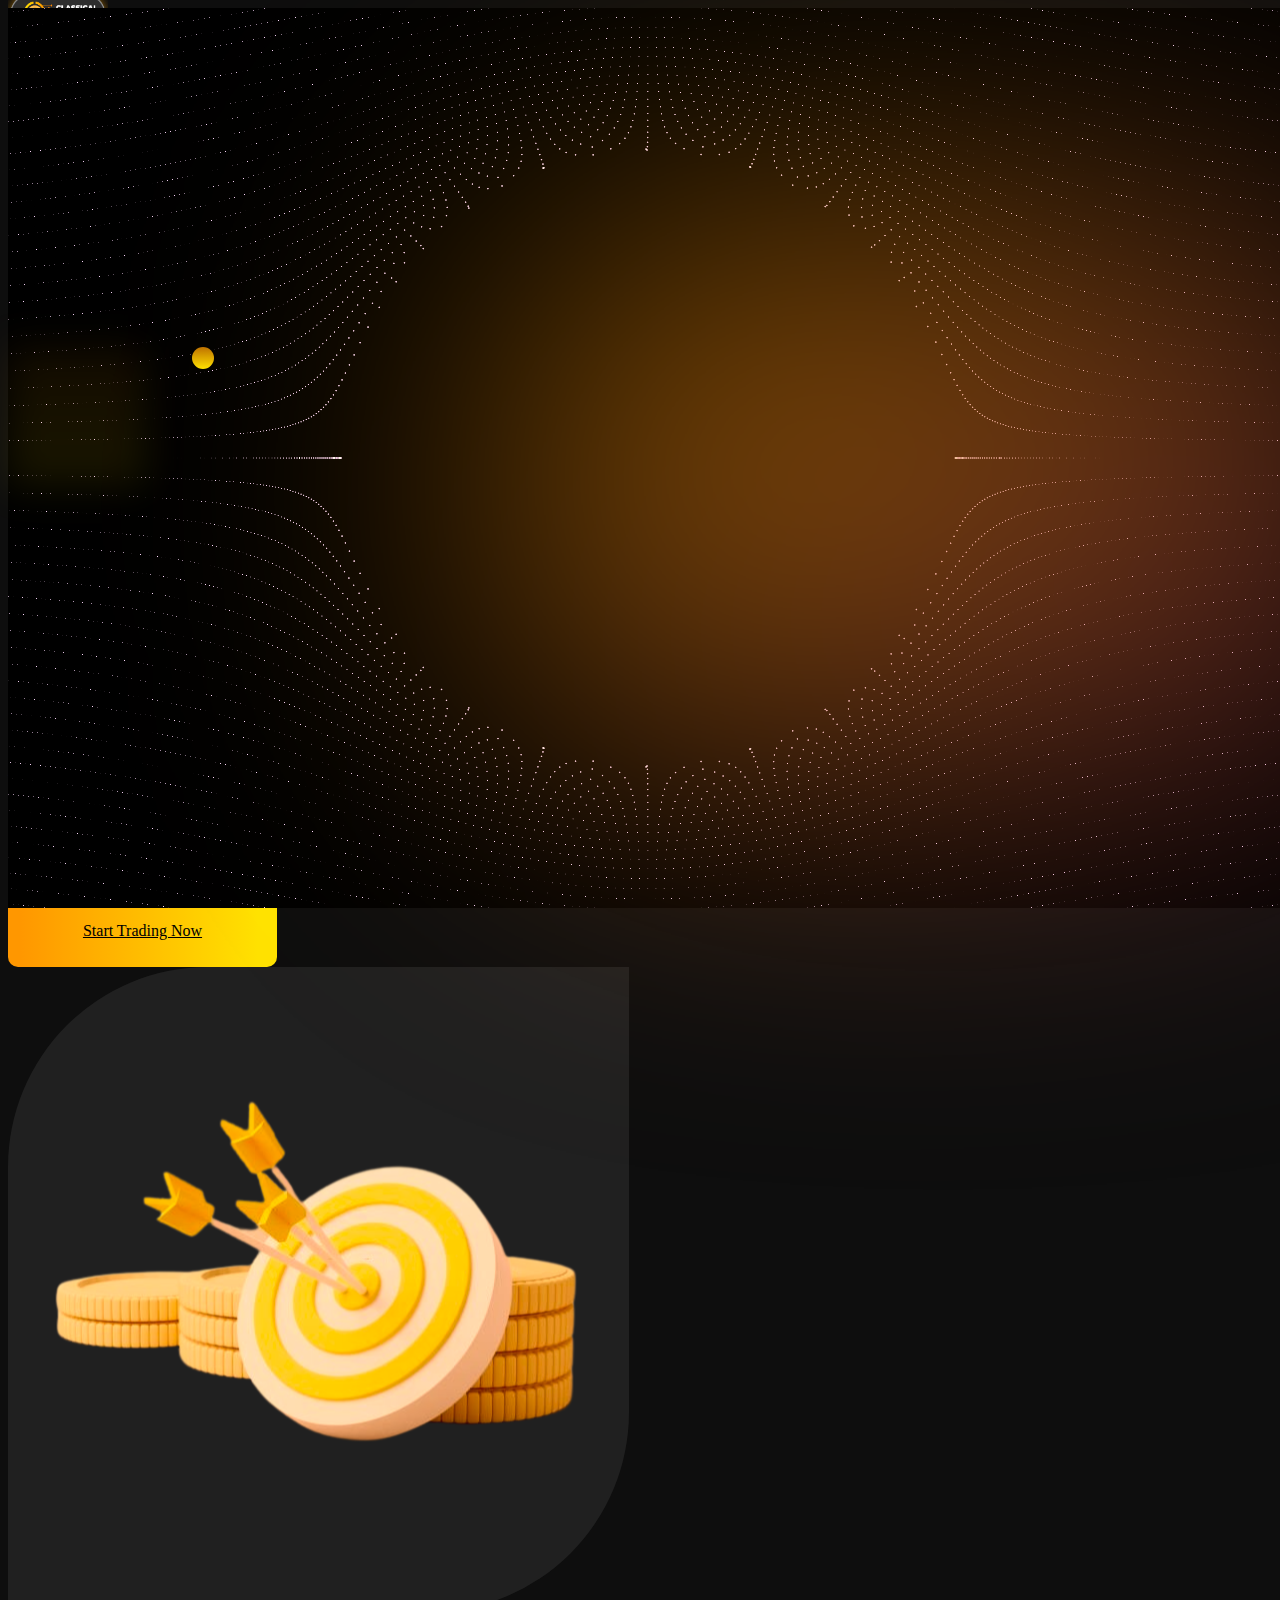
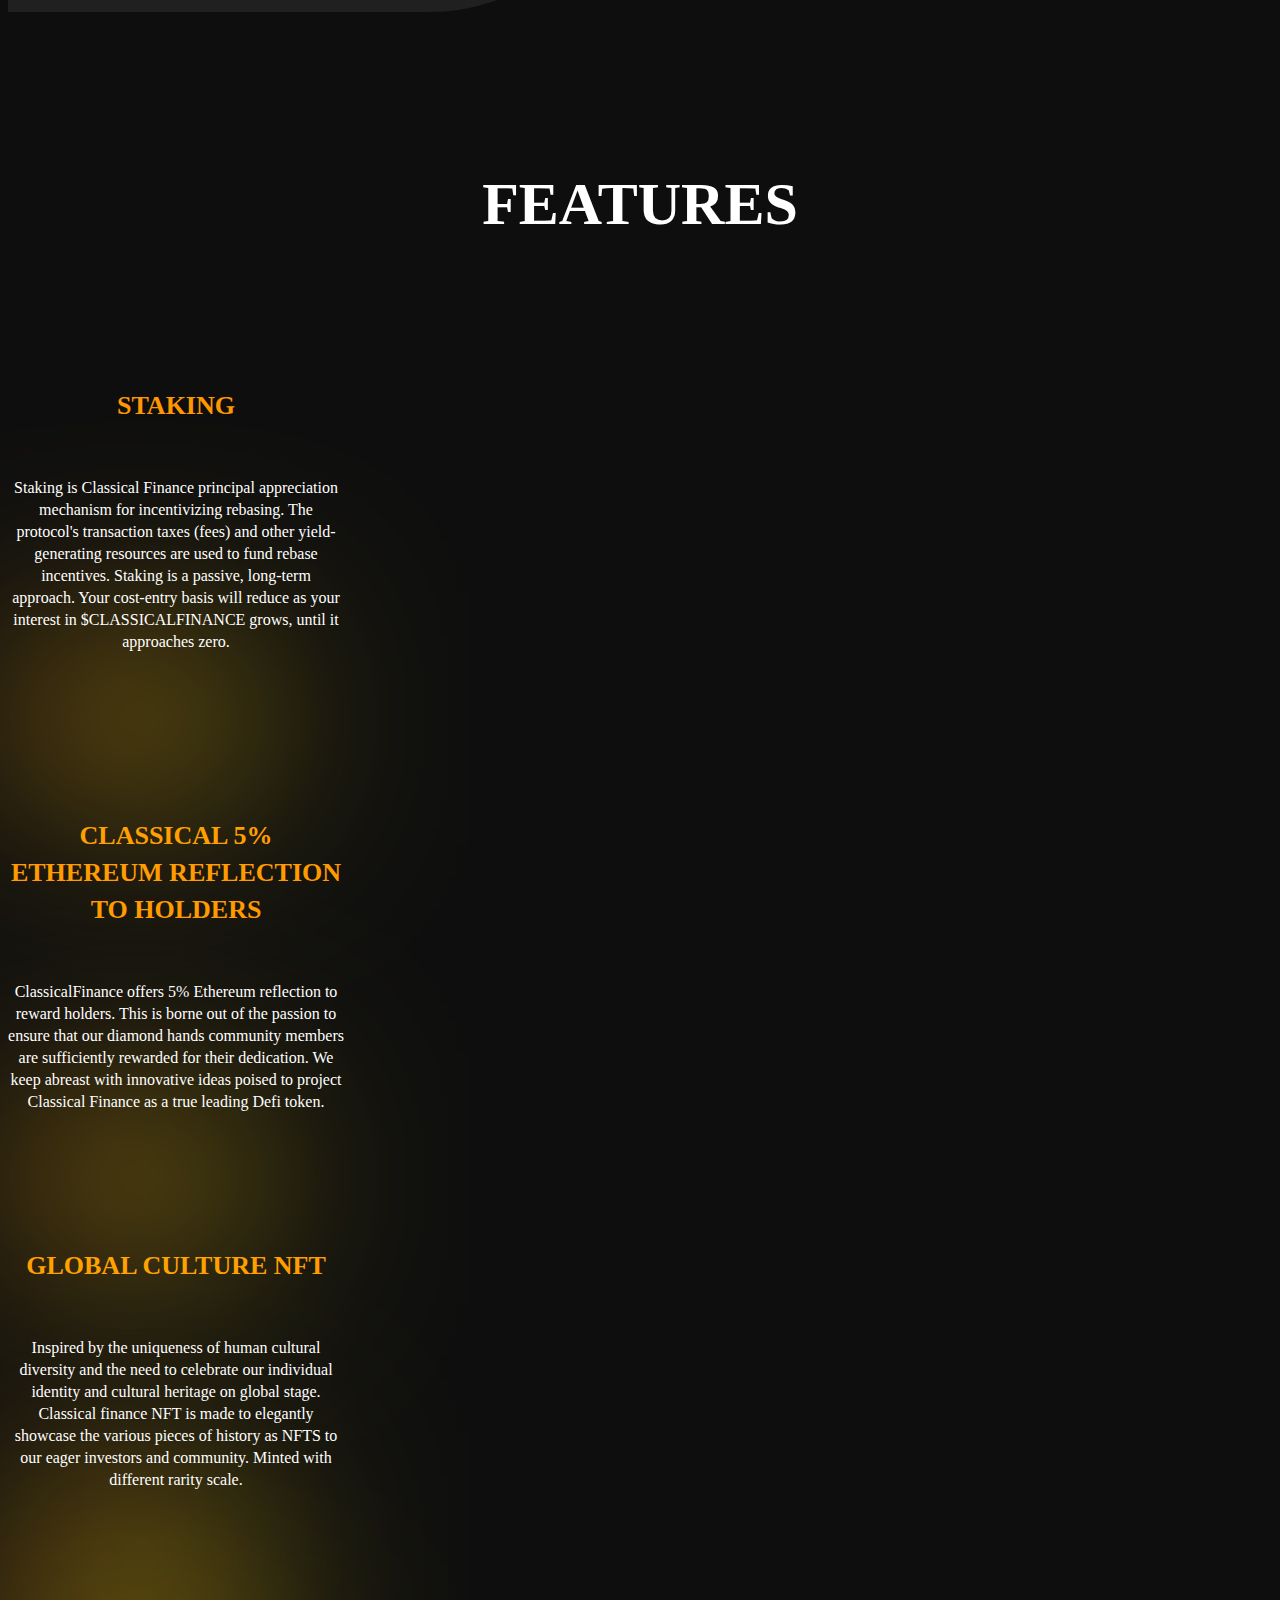
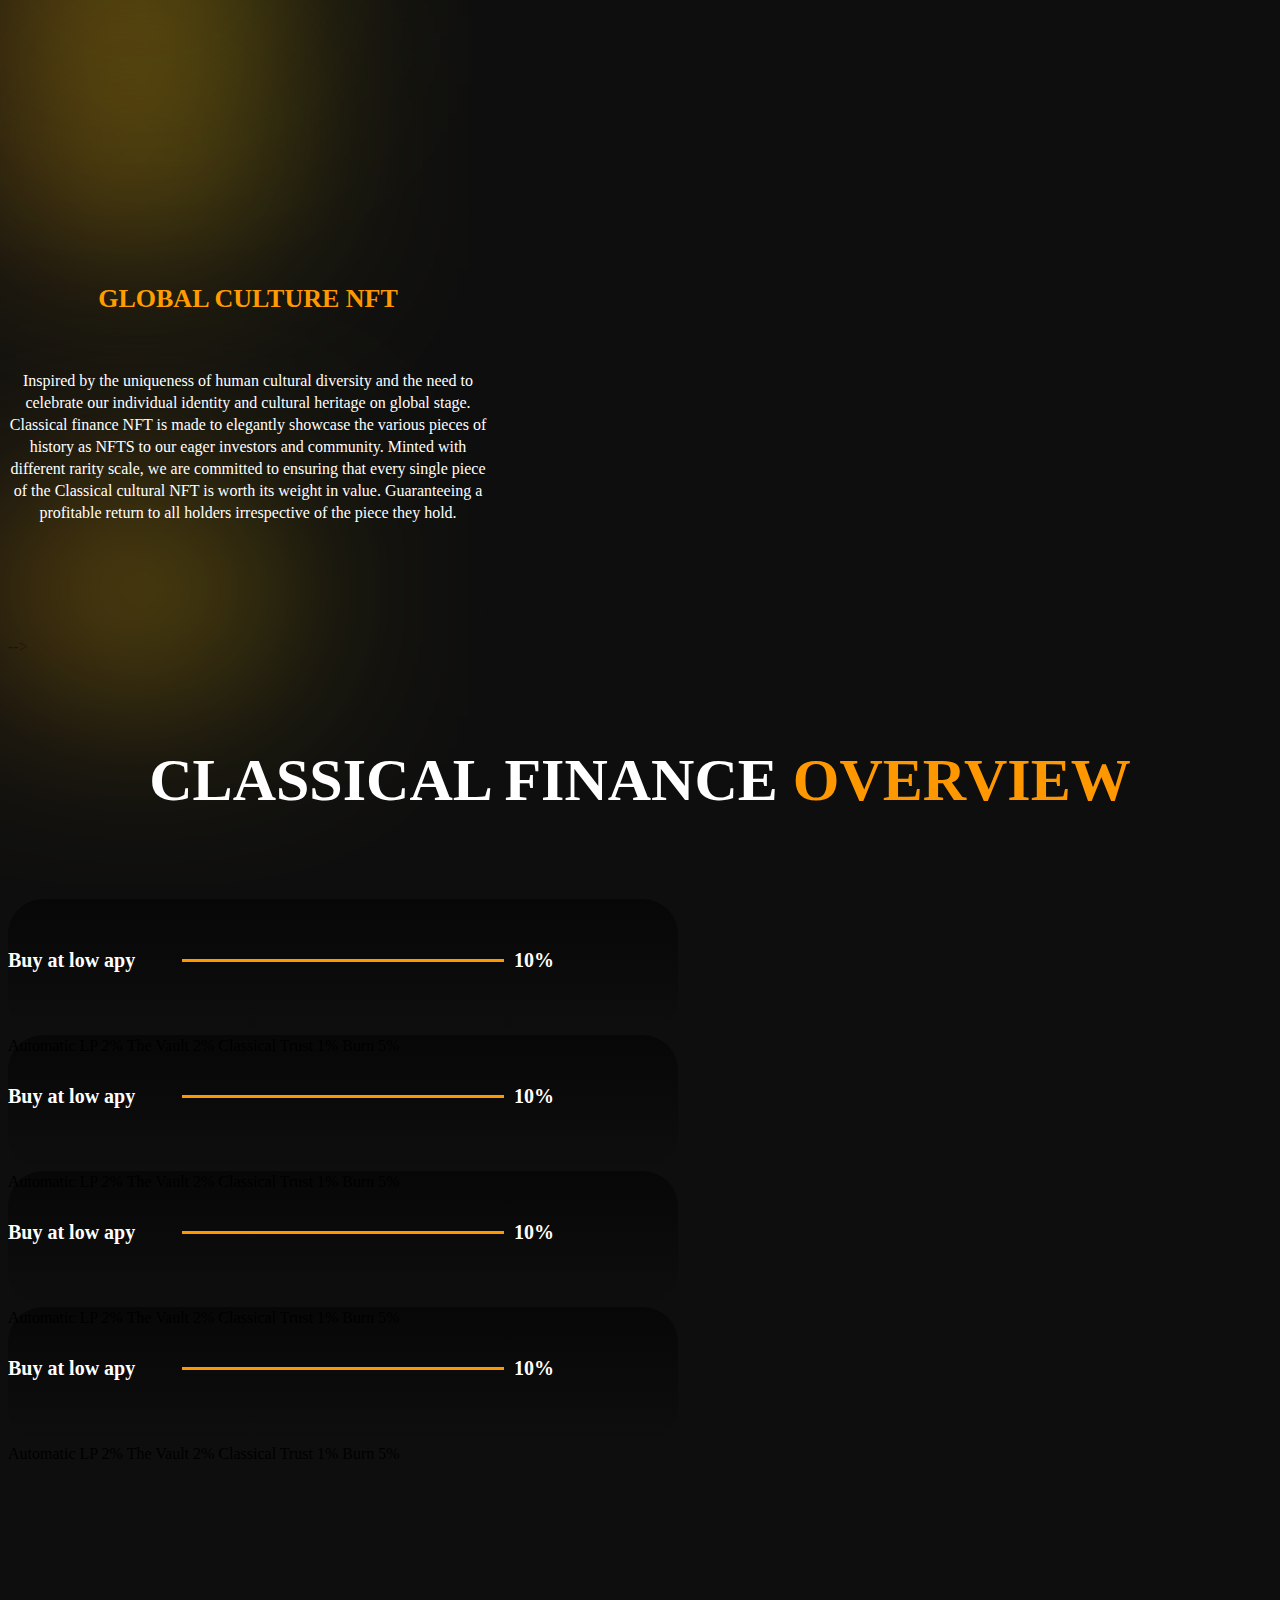
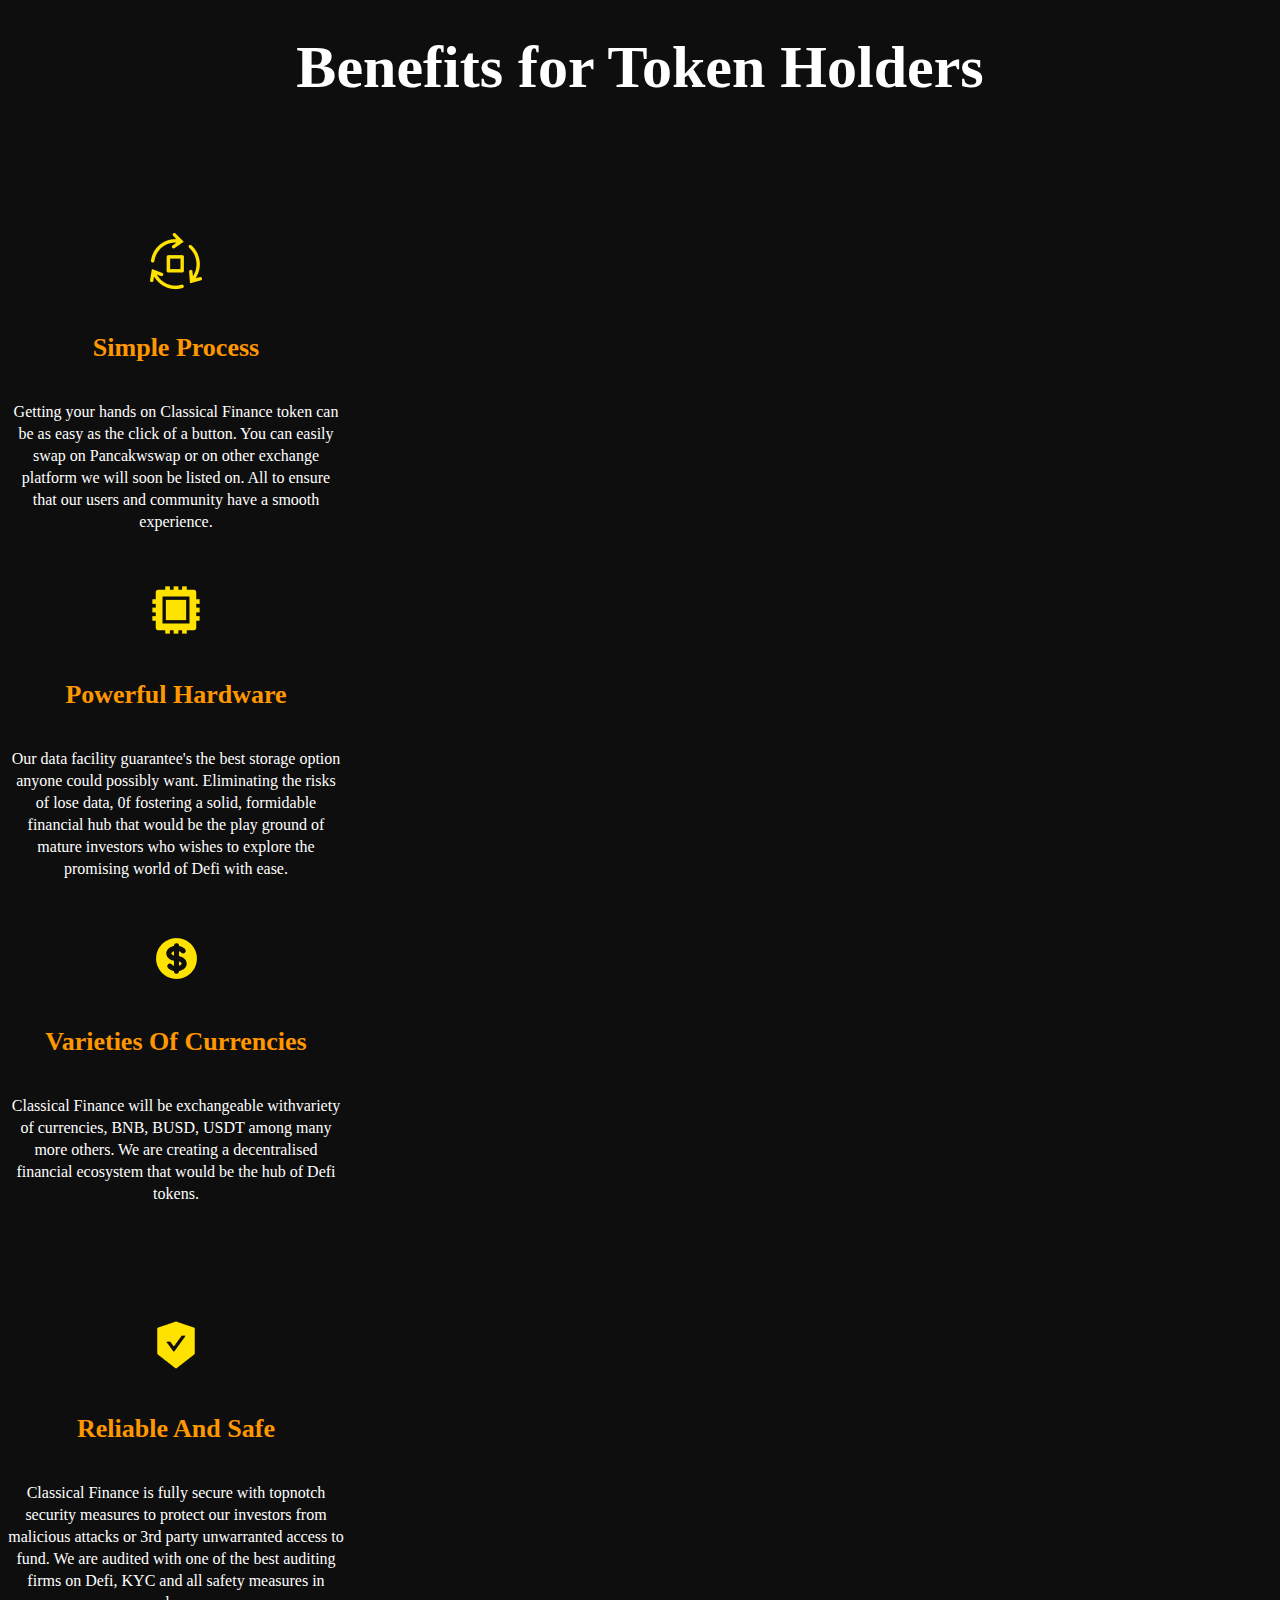
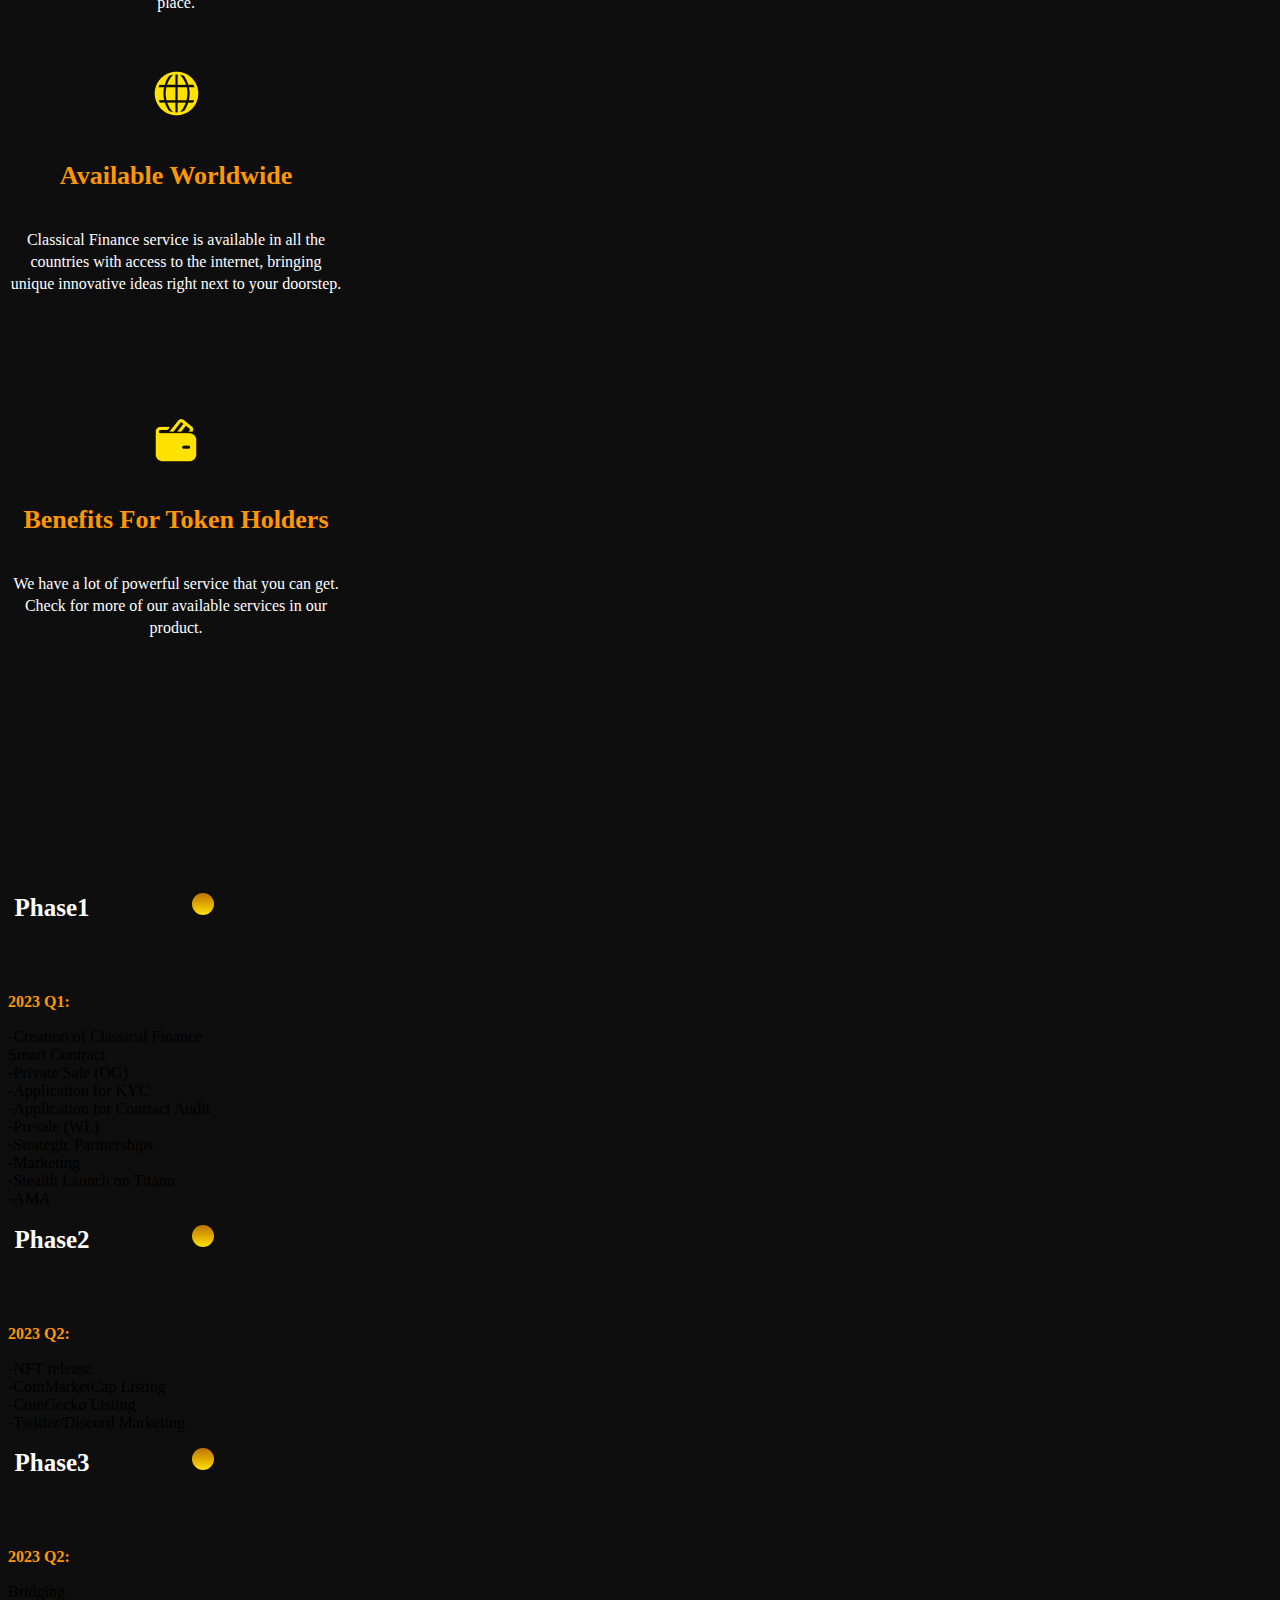
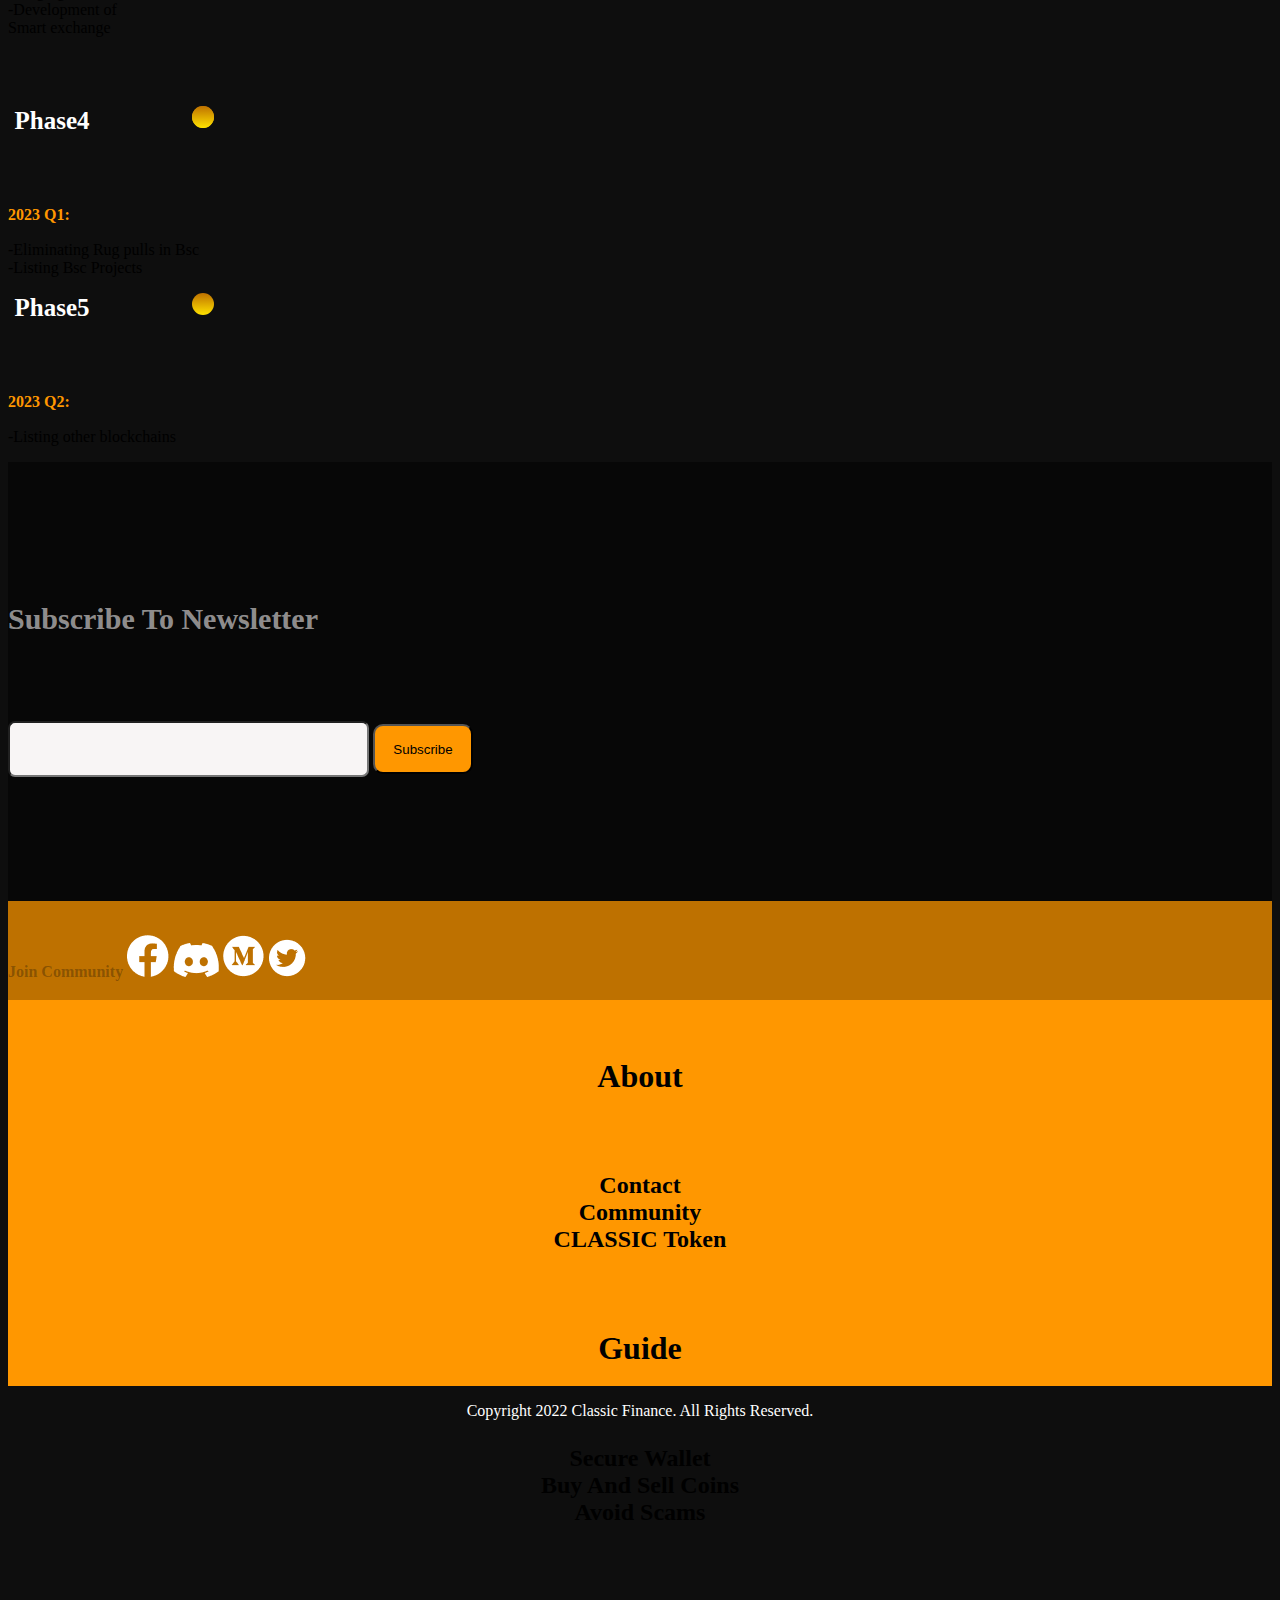
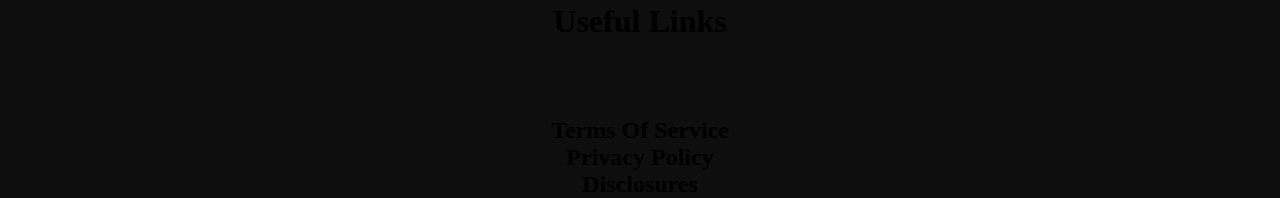
==== commit 6f43afde: "Update index.html" ====
--- a/index.html
+++ b/index.html
@@ -164,7 +164,7 @@
         <br><br><br><br>
 	 
 
-        <div class="row">
+<!--         <div class="row">
             <div class="col-md-6 d-none d-md-block">
                 <div class="feature-card border"
                 style="width: 30rem; height: 430px; background-color: #0E0E0E;border-radius: 30px;">
@@ -204,7 +204,7 @@
                 </div>
             </div>
             </div>
-          </div>   
+          </div>    -->
 
         <div>
             <h1 class="text-center overview-heading blurOut">CLASSICAL FINANCE <span style="color: #FF9700">OVERVIEW</span></h1>
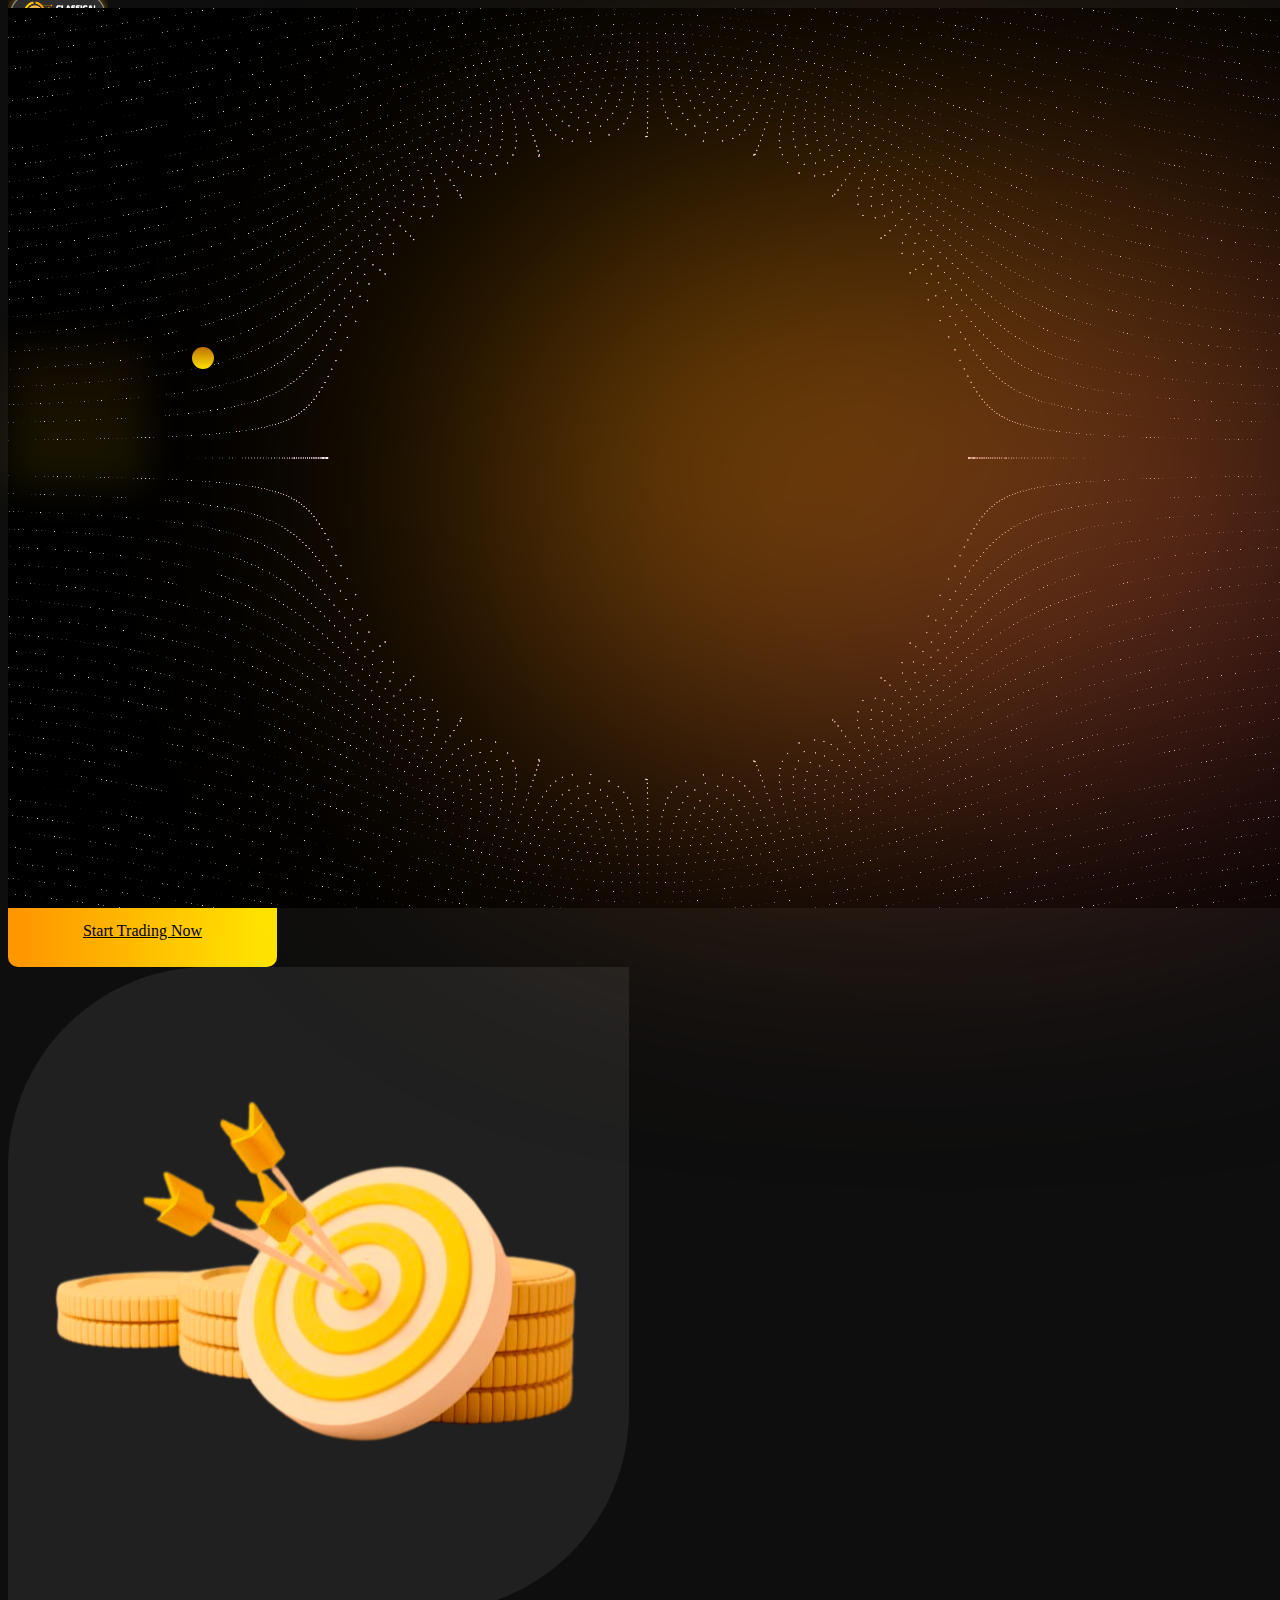
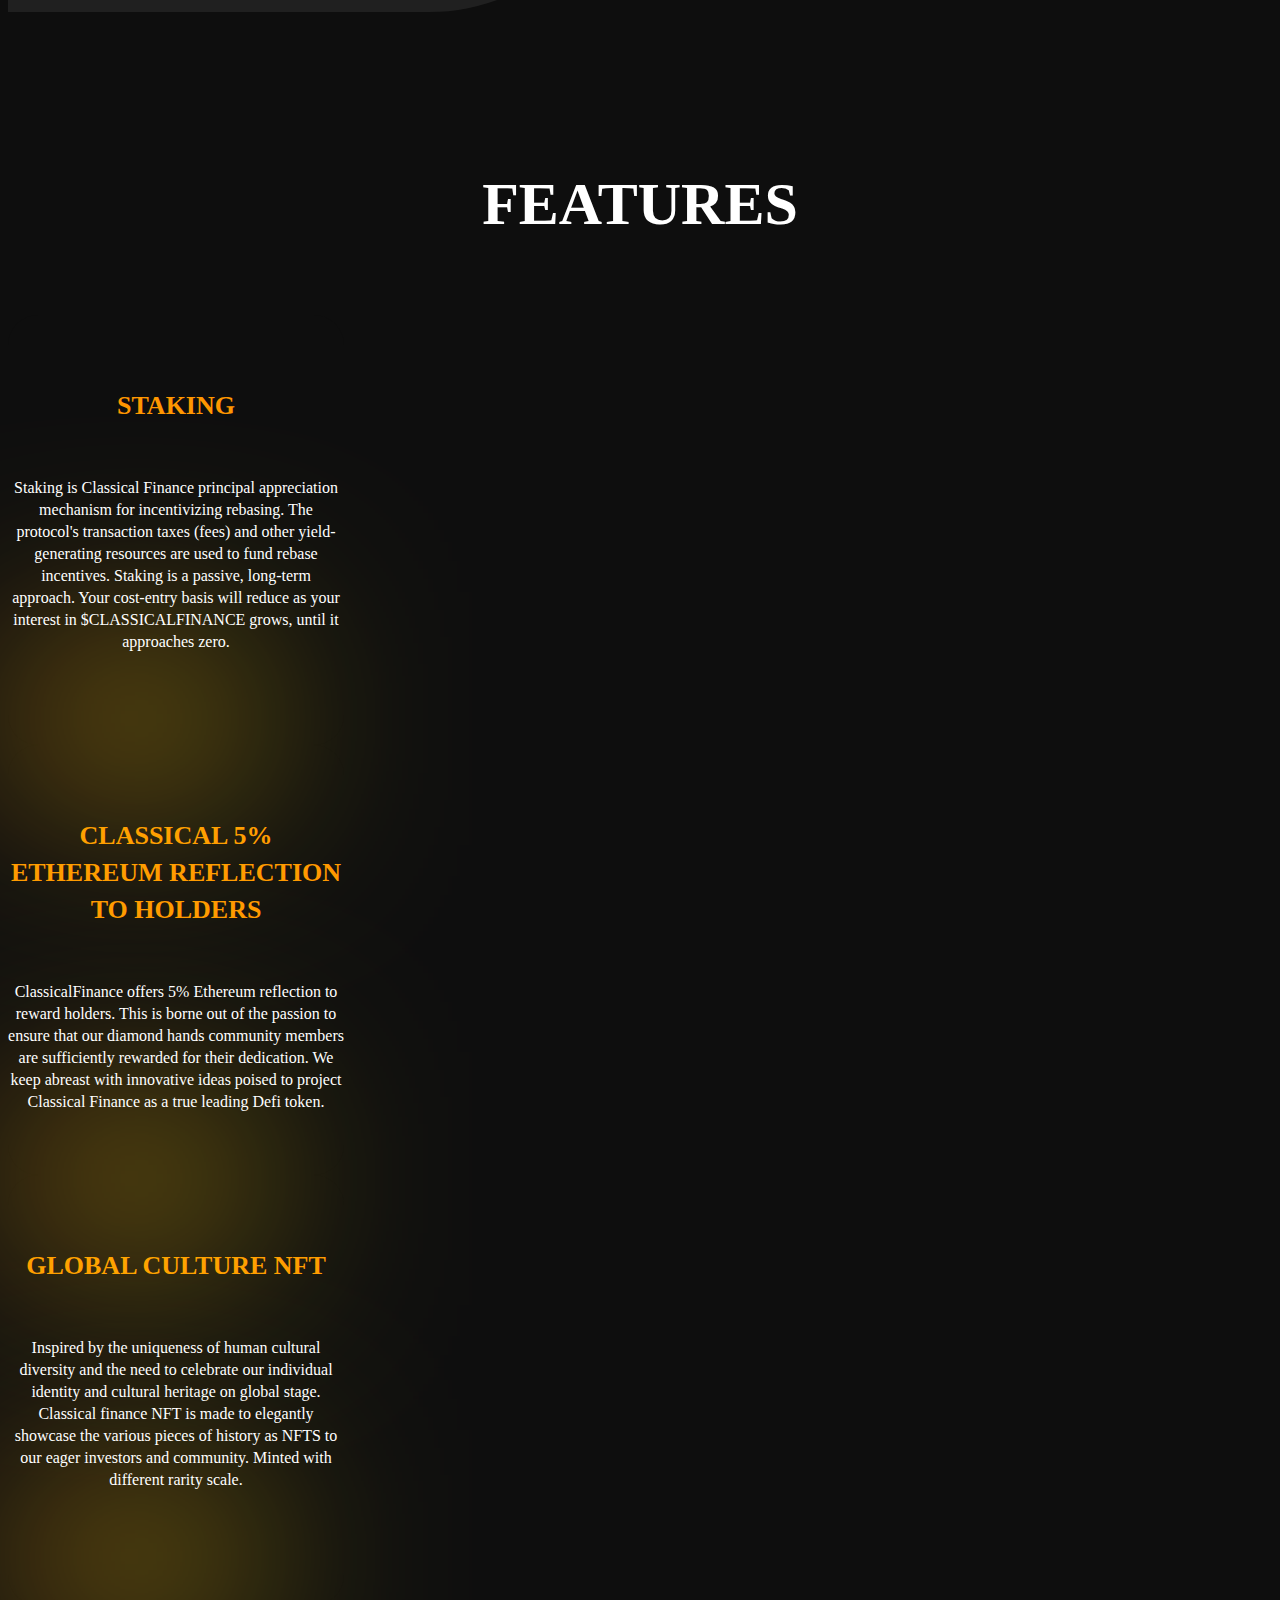
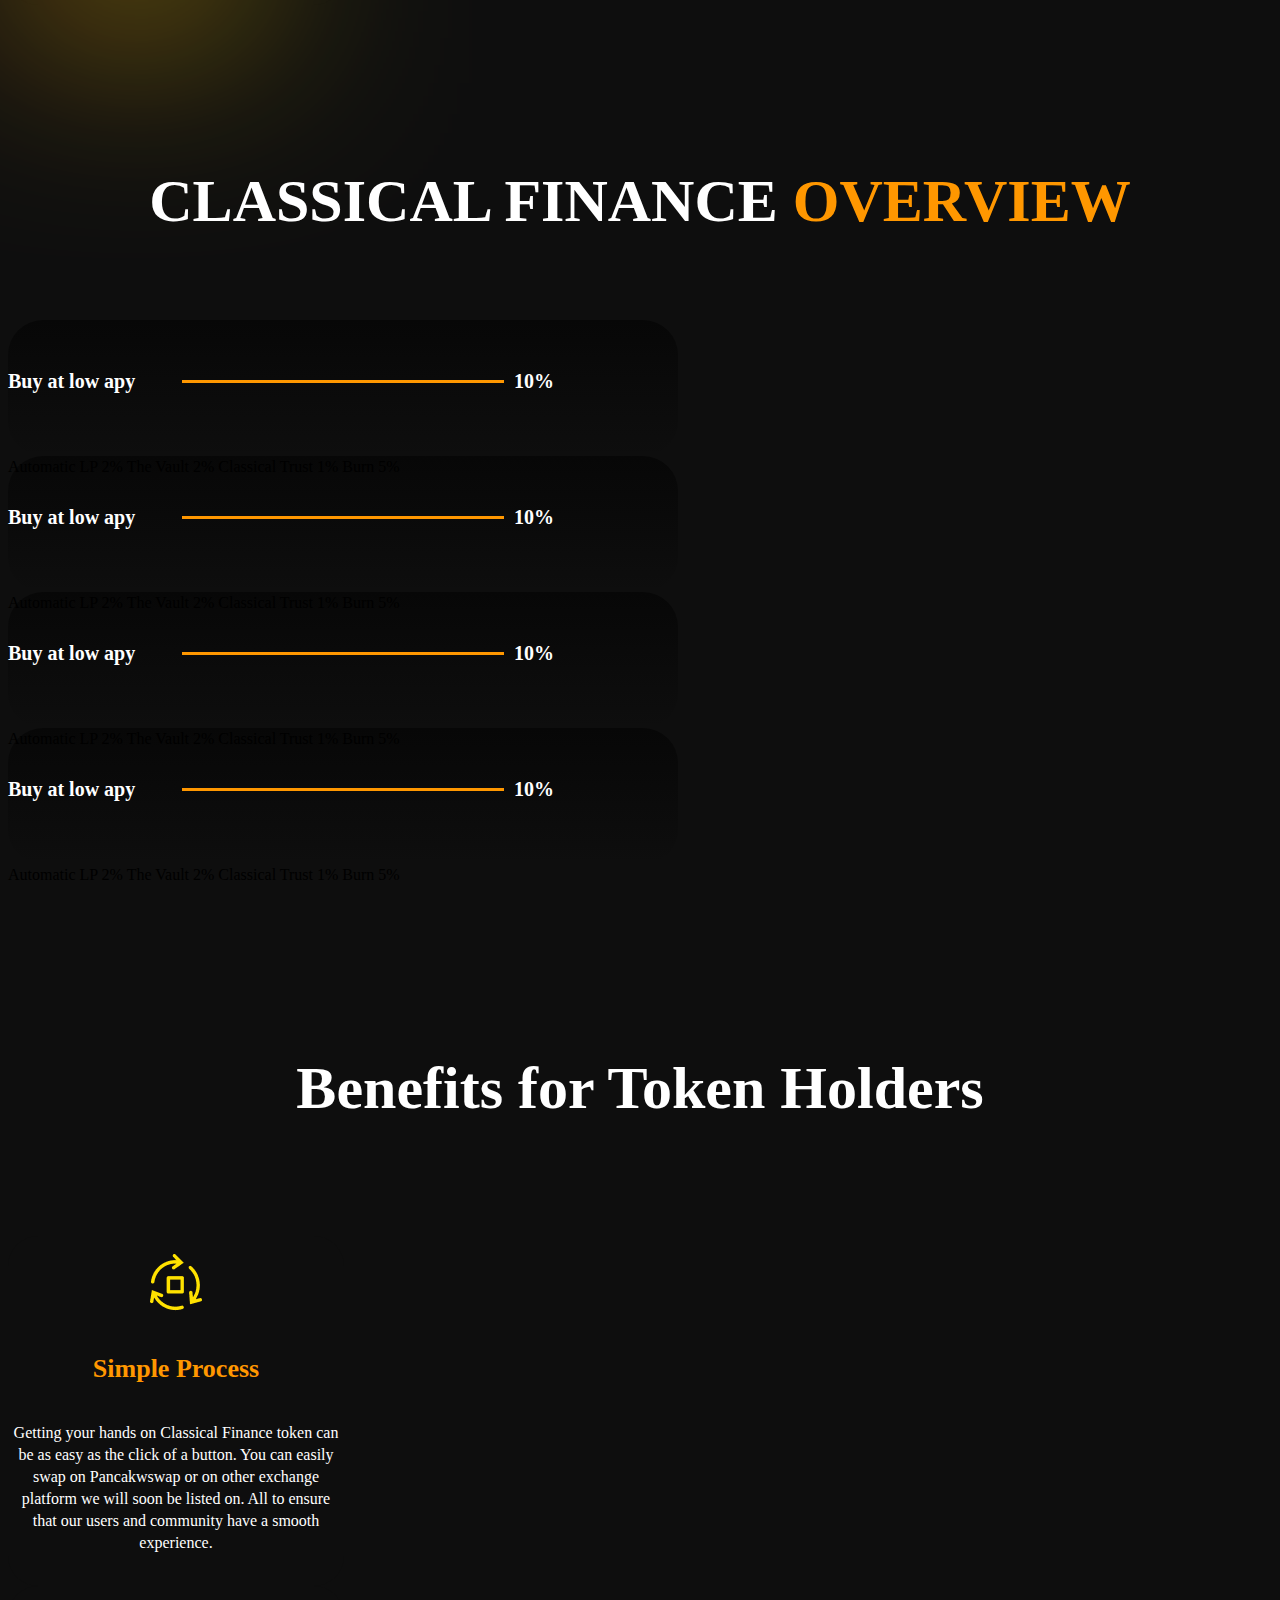
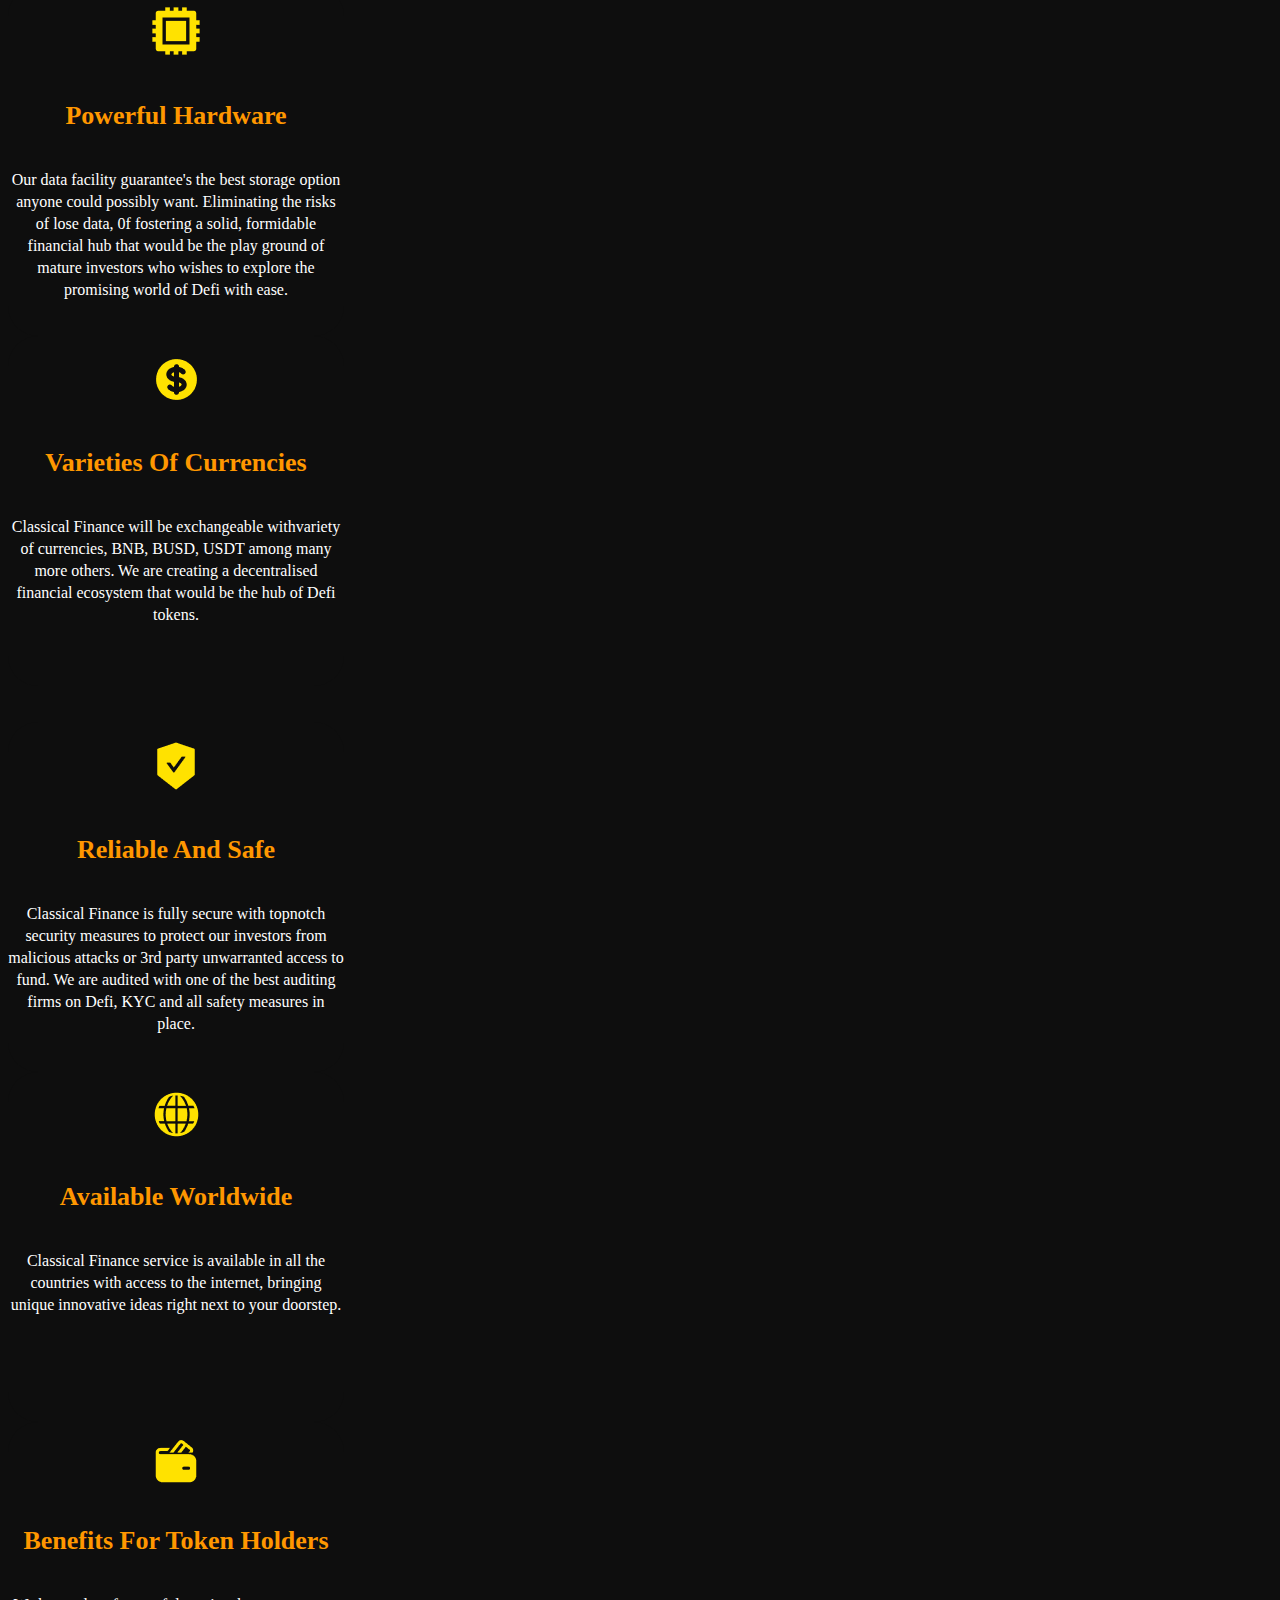
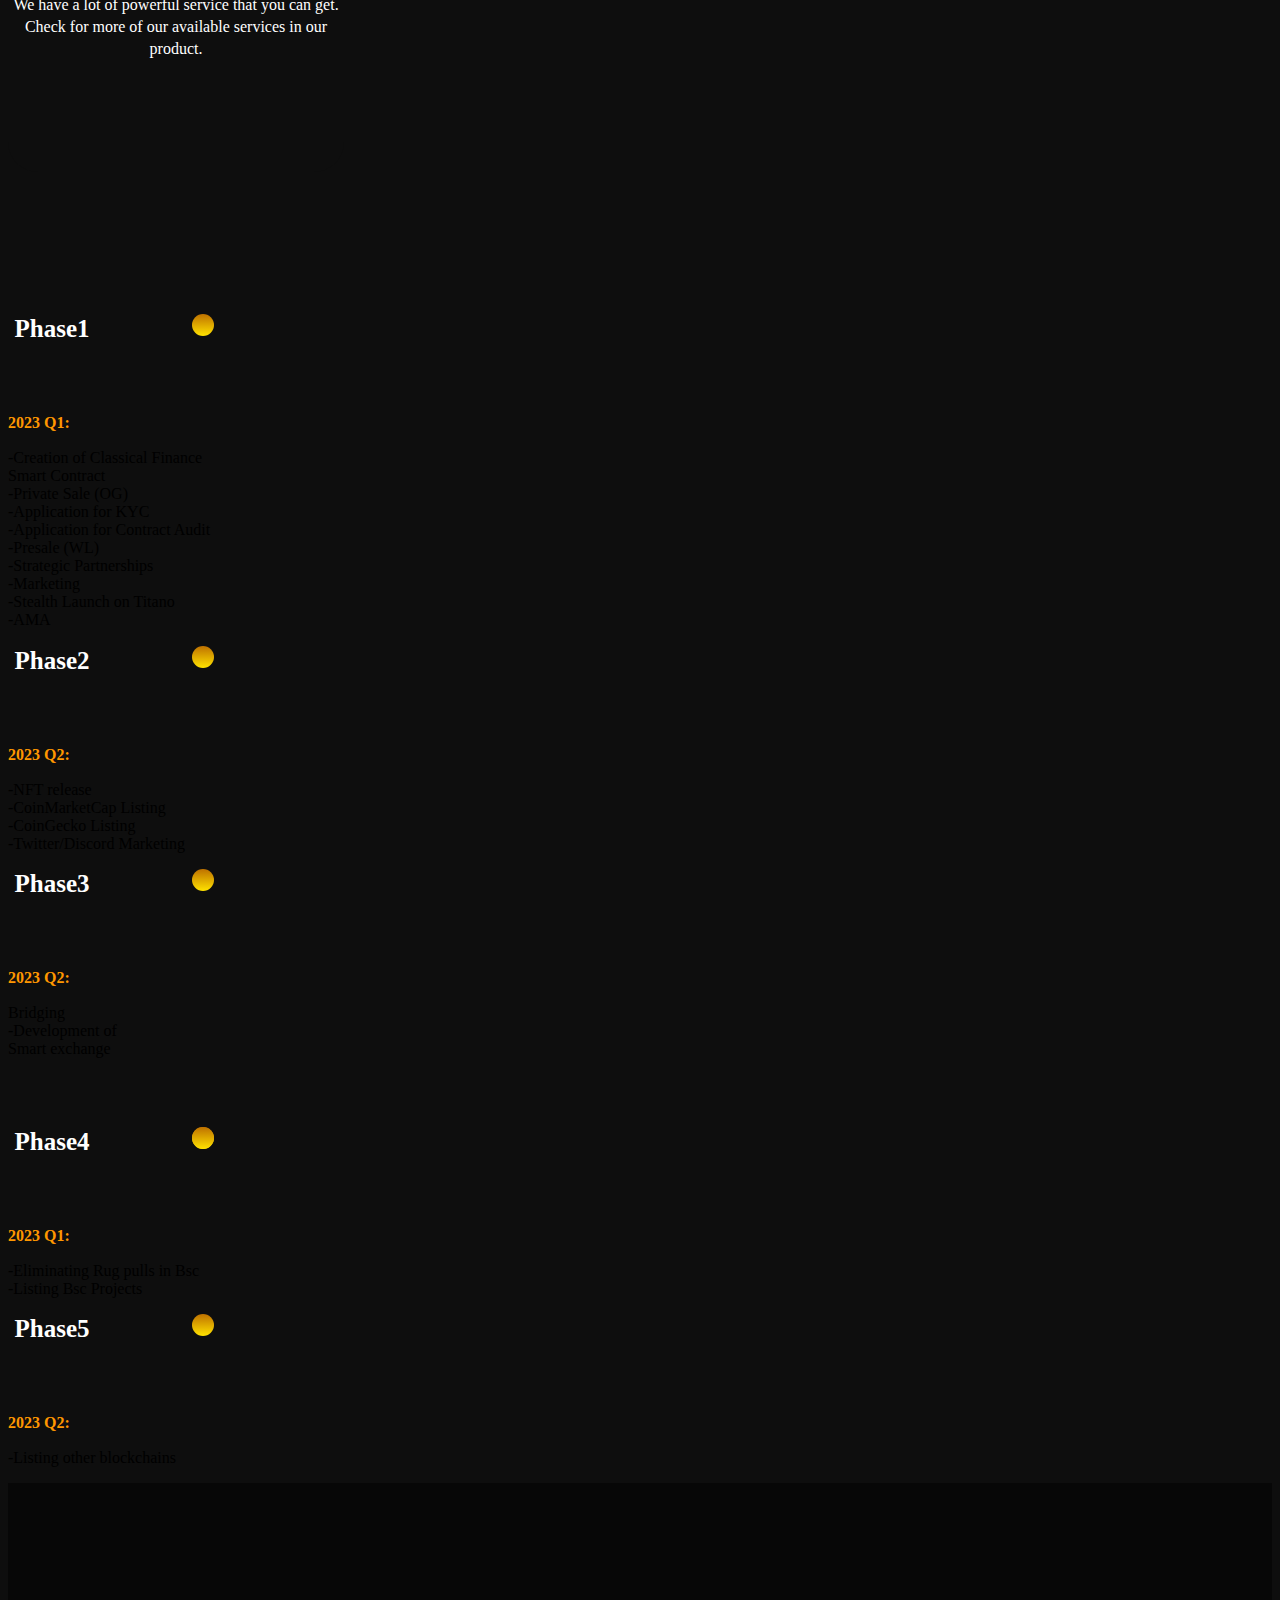
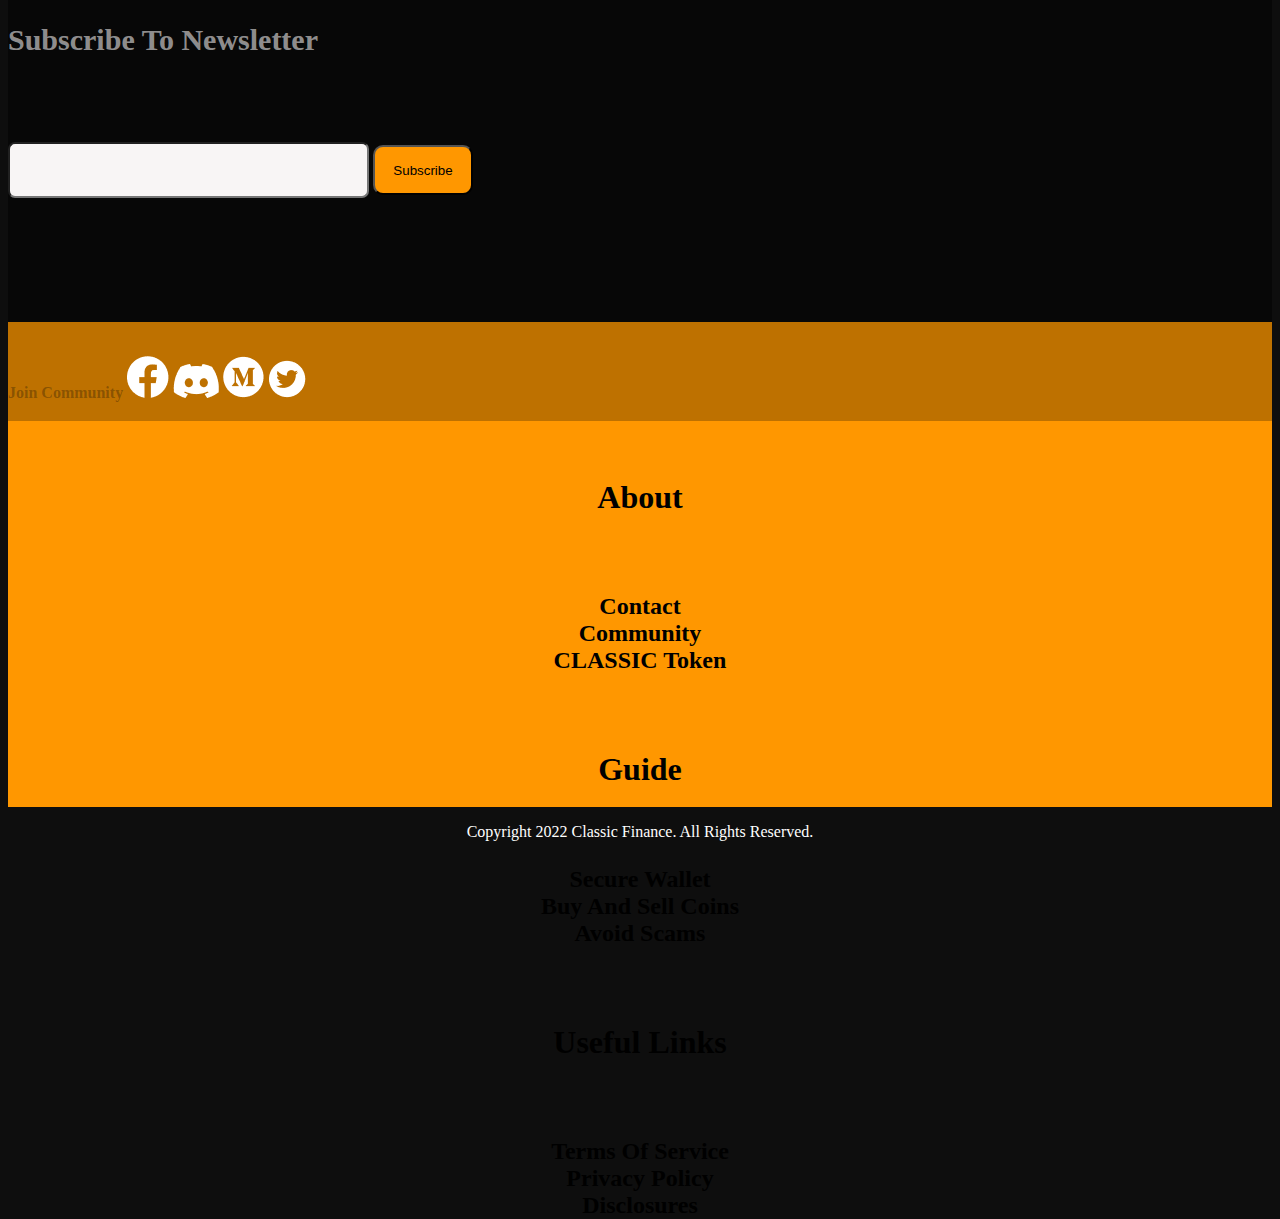
==== commit 0f5c64f5: "Update index.html" ====
--- a/index.html
+++ b/index.html
@@ -177,8 +177,8 @@
                         members are sufficiently rewarded for their dedication. We keep abreast with 
                         innovative ideas poised to project Classical Finance as a true leading Defi token. 
                         Our investors satisfaction is a priority and and the secret to the success of Classical Finance.  
-                         <!-- It is our earnest wish and hope that you enjoy investing with us as 
-                         much as we have enjoyed the creativity deployed in developing the classical platform.   -->
+                          It is our earnest wish and hope that you enjoy investing with us as 
+                         much as we have enjoyed the creativity deployed in developing the classical platform.  
                         <div class="card-under"></div>
                     </span>
                 </div>
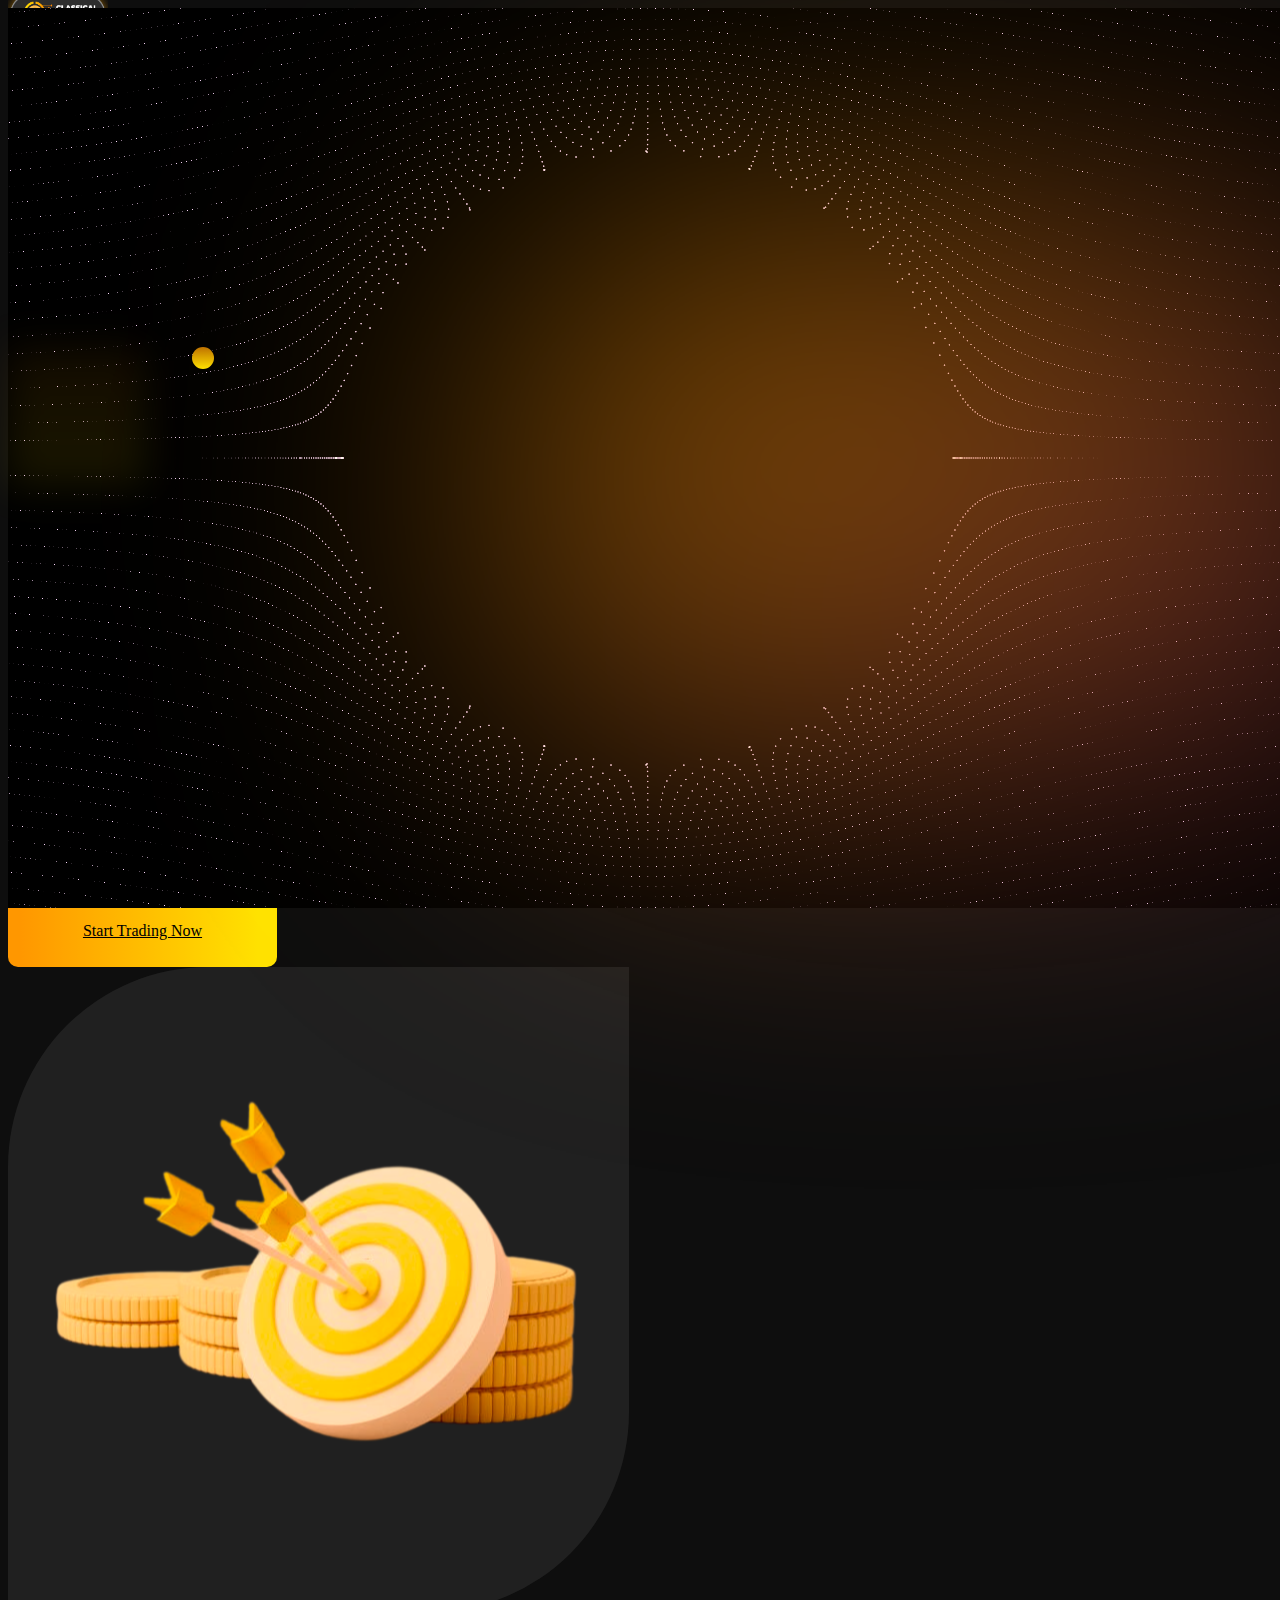
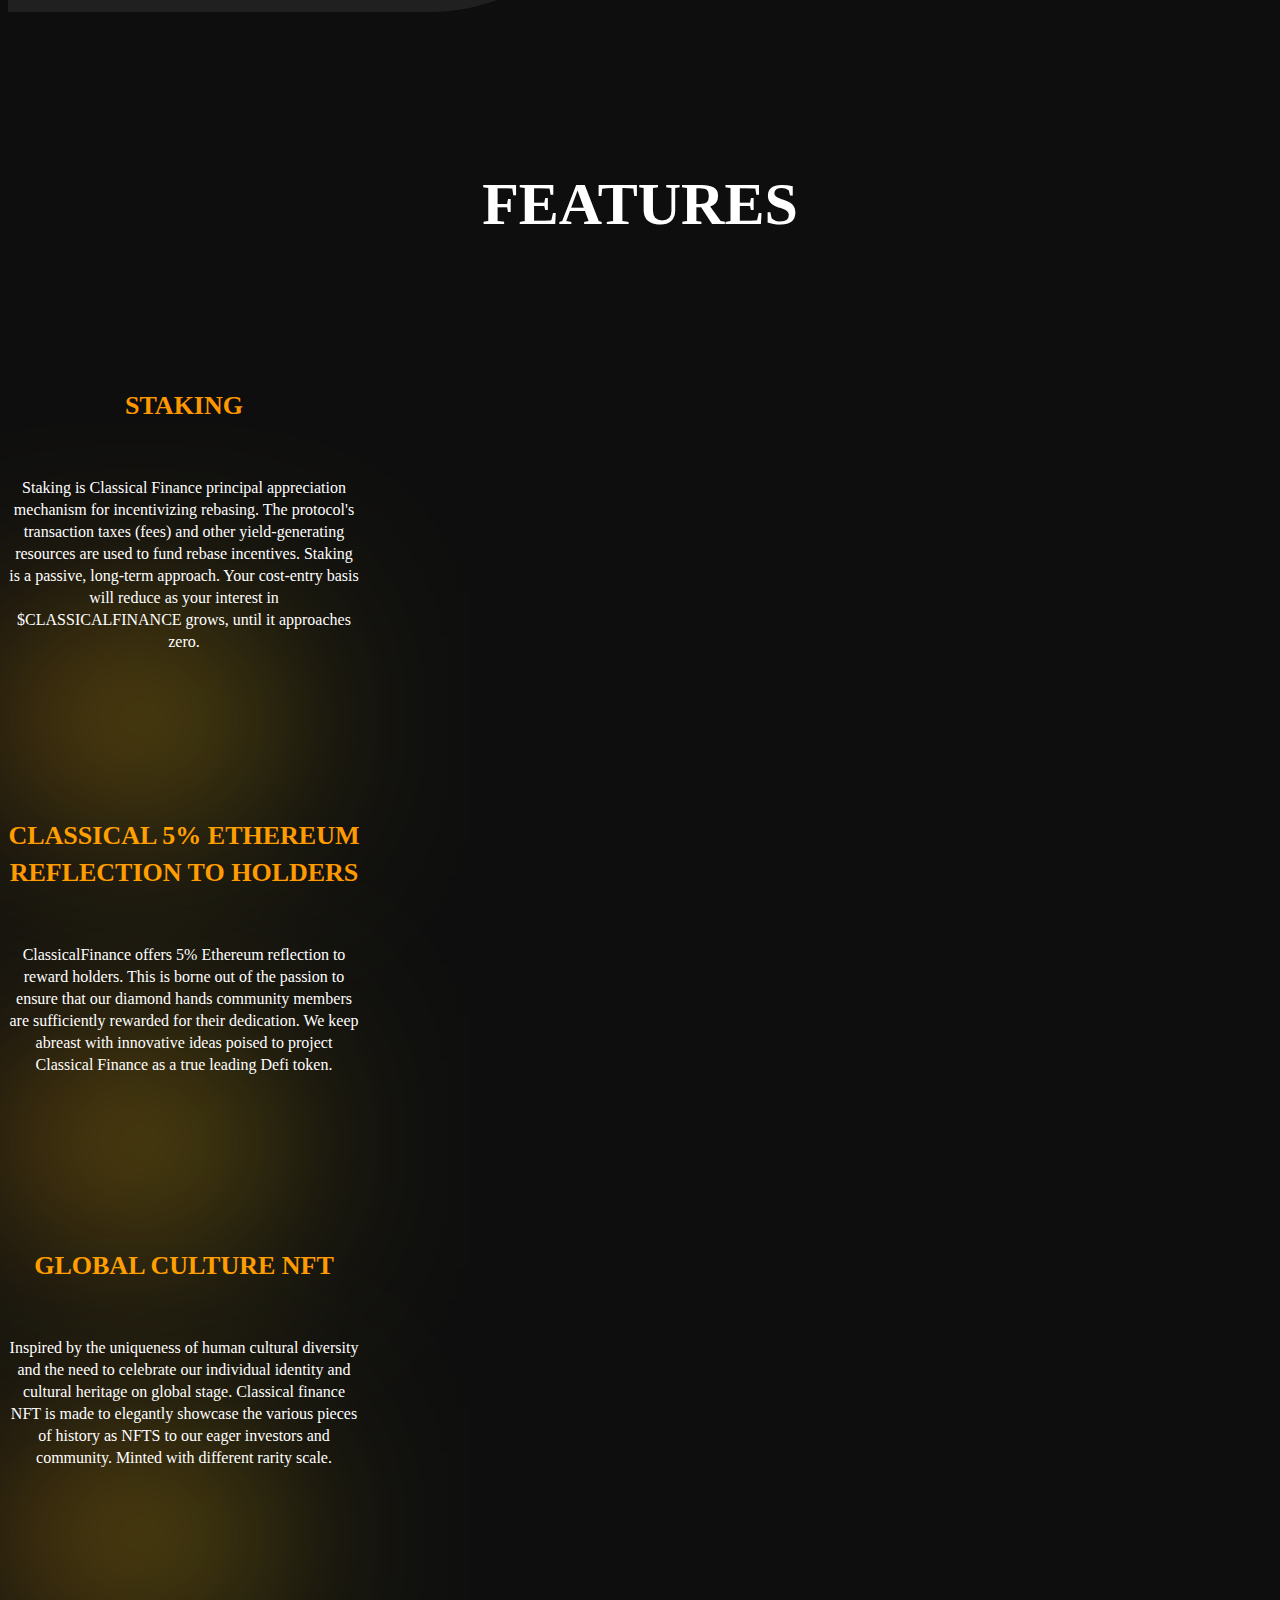
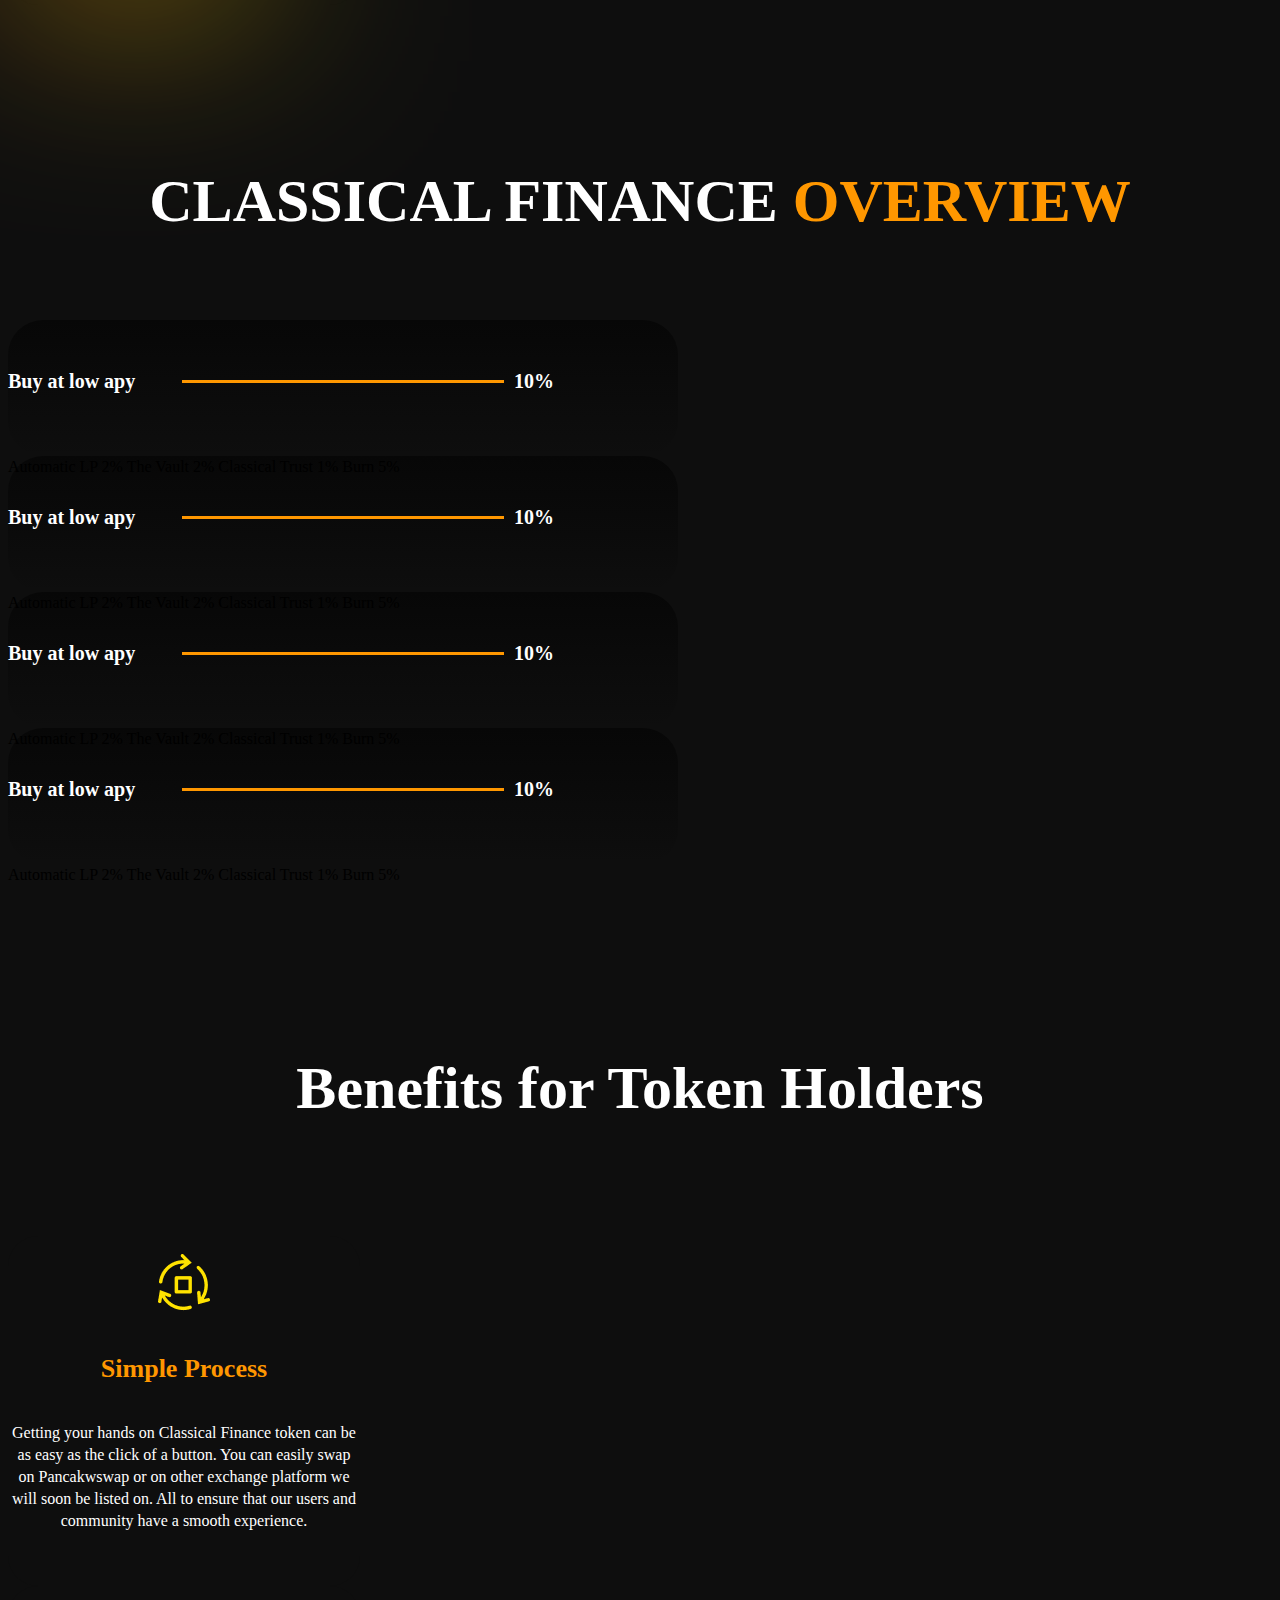
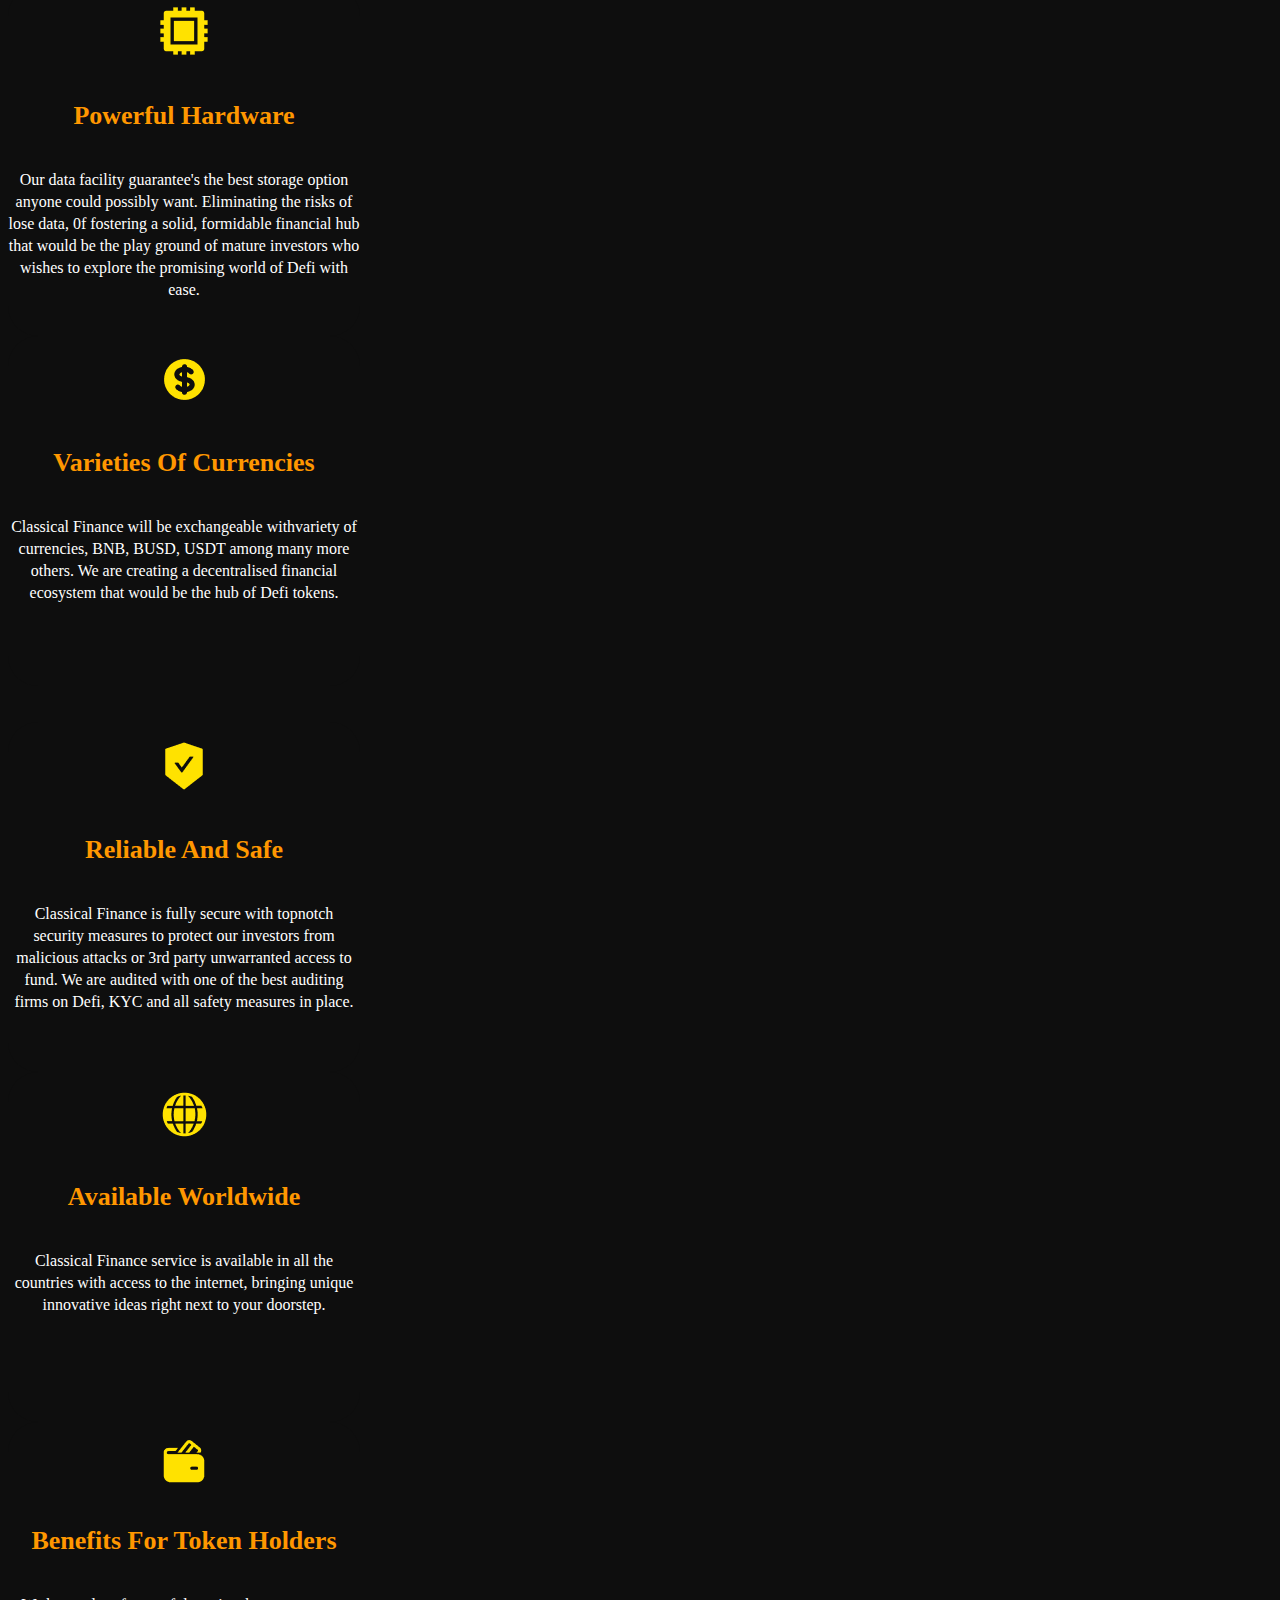
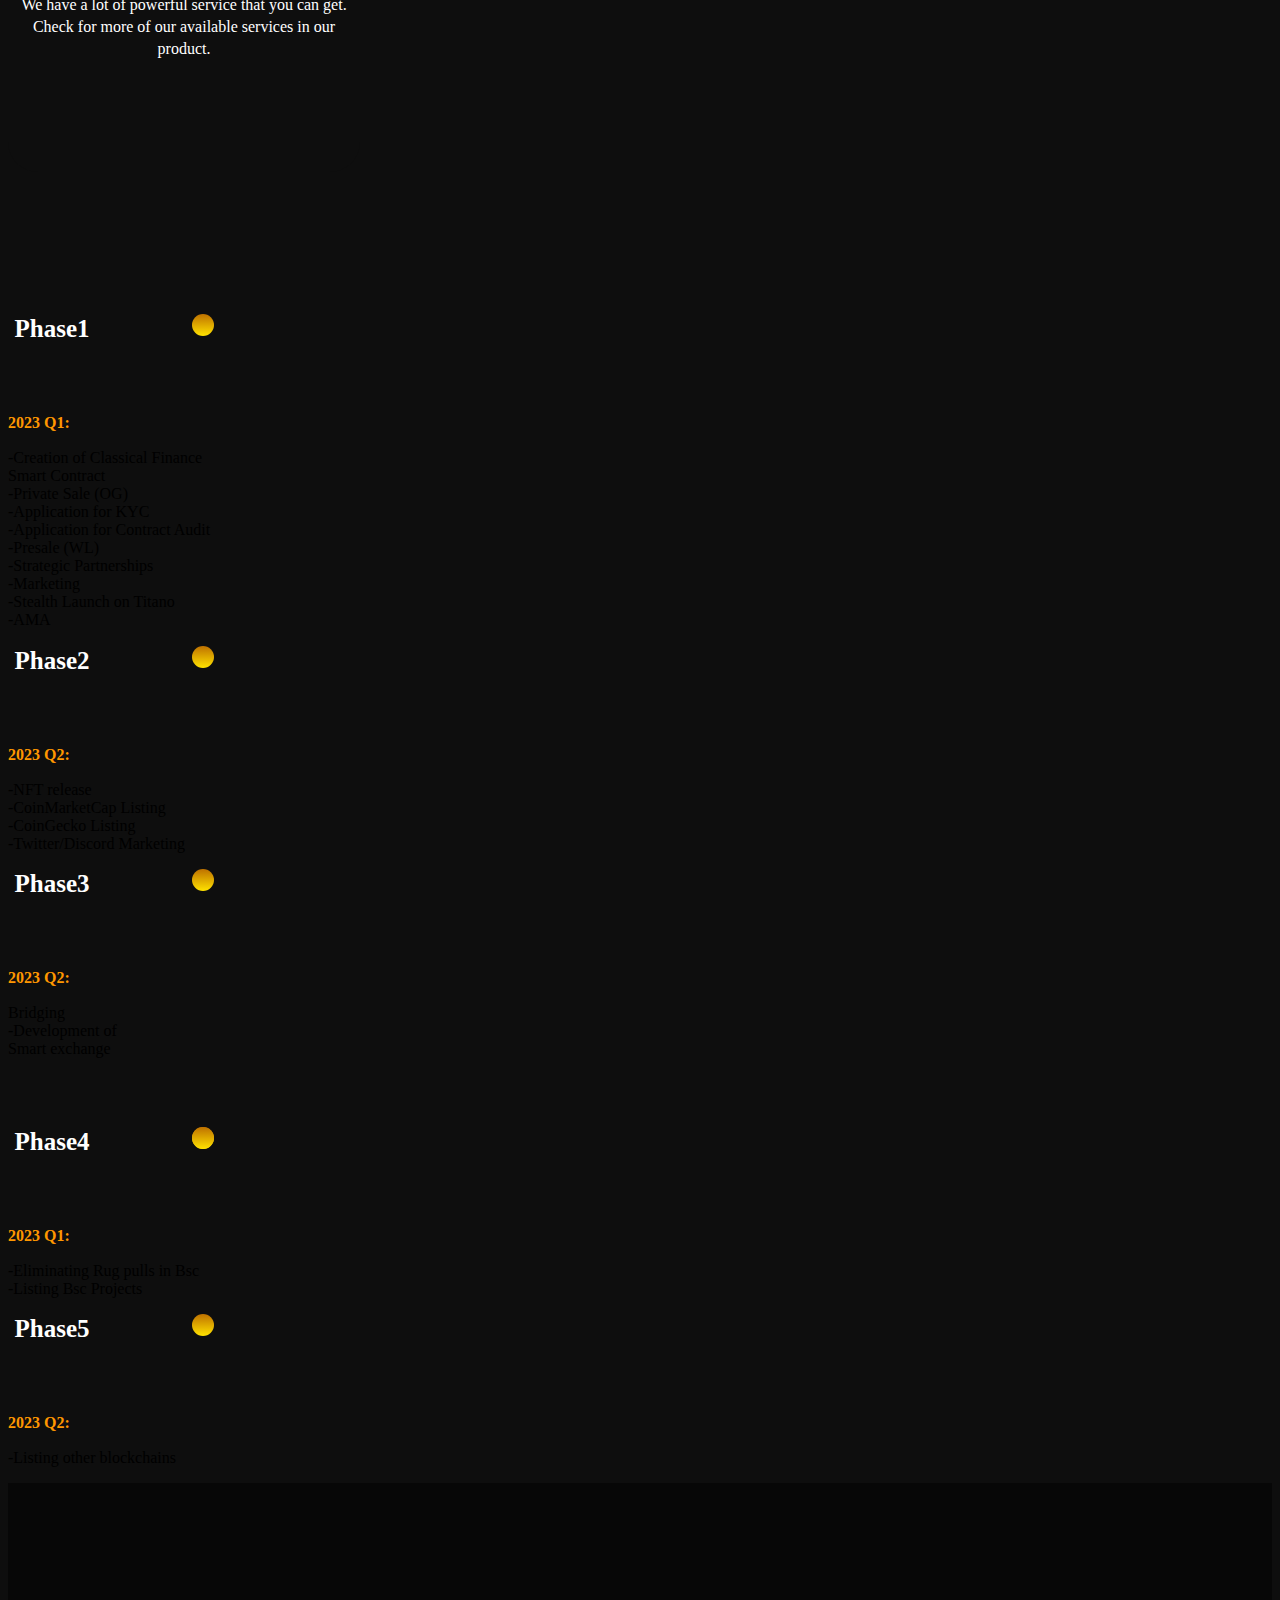
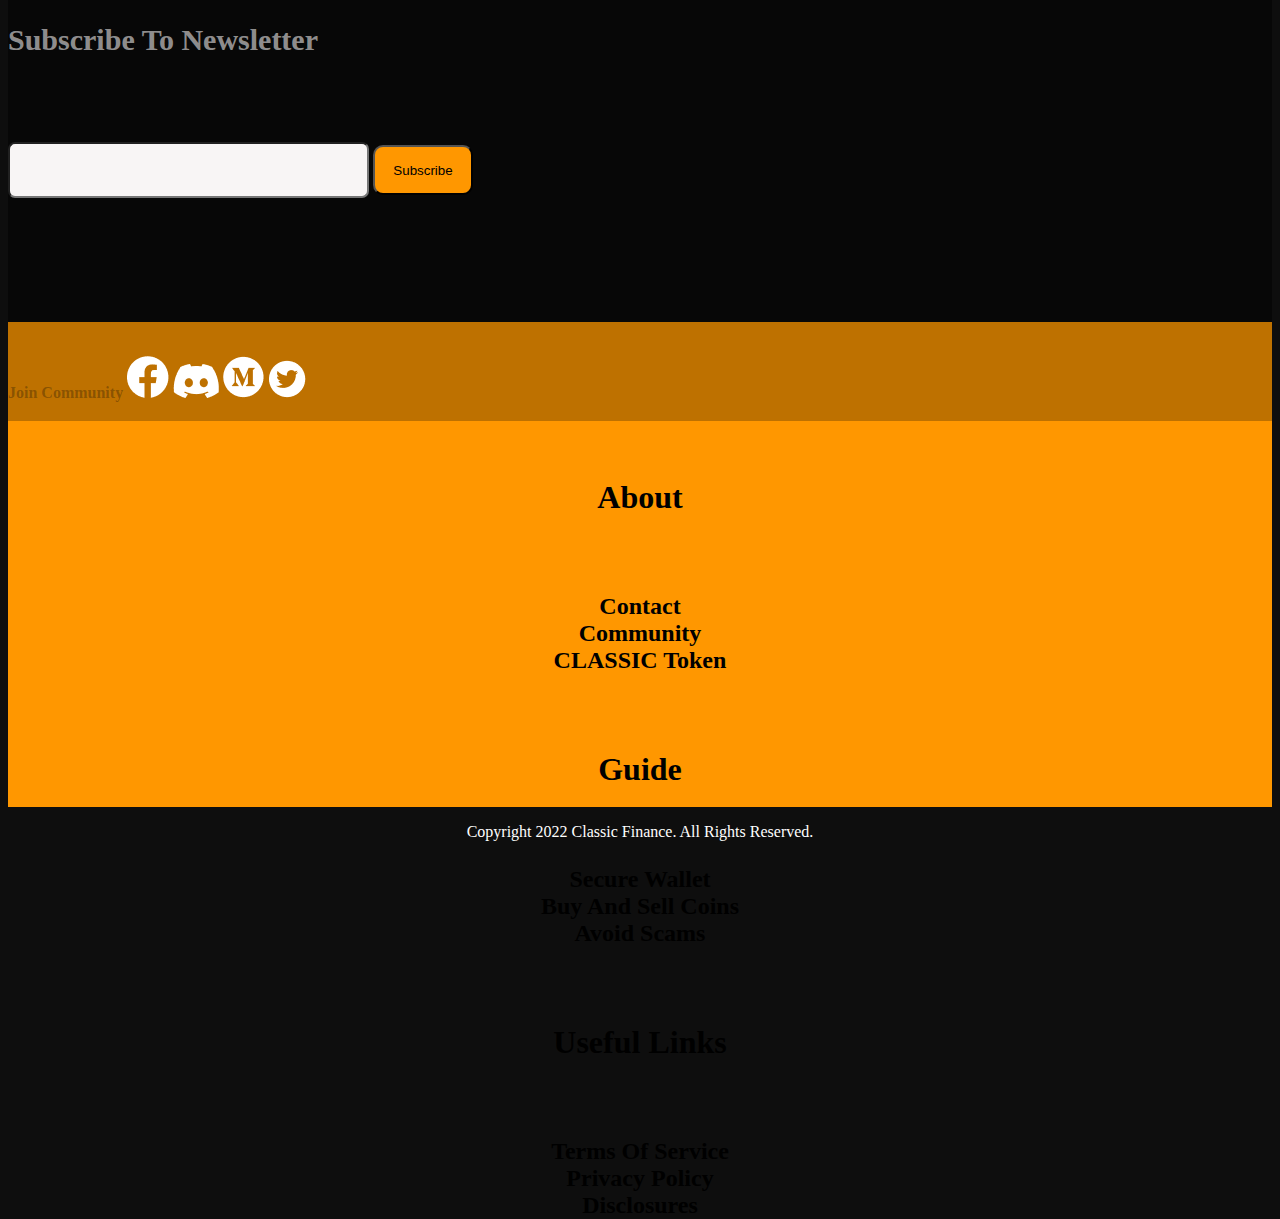
==== commit 878bb1d2: "Update index.html" ====
--- a/index.html
+++ b/index.html
@@ -104,7 +104,7 @@
         <div class="row">
             <div class="col-md-4">
                 <div class="feature-card border"
-                    style="width: 21rem; height: 430px; background-color: #0E0E0E;border-radius: 30px;">
+                    style="width: 22rem; height: 430px; background-color: #0E0E0E;border-radius: 30px;">
                     <div class="card__top">
                         <br><br><br>
                         <h1 class="feature-head text-center"> STAKING </h1>
@@ -128,7 +128,7 @@
             </div>
             <div class="col-md-4">
                 <div class="feature-card border"
-                    style="width: 21rem; height: 430px; background-color: #0E0E0E;border-radius: 30px;">
+                    style="width: 22rem; height: 430px; background-color: #0E0E0E;border-radius: 30px;">
                     <div class="card__top">
                         <br><br><br>
                         <h1 class="feature-head">  CLASSICAL 5% ETHEREUM REFLECTION TO HOLDERS </h1>
@@ -145,7 +145,7 @@
             </div>
             <div class="col-md-4">
                 <div class="feature-card border"
-                    style="width: 21rem; height: 430px; background-color: #0E0E0E;border-radius: 30px;">
+                    style="width: 22rem; height: 430px; background-color: #0E0E0E;border-radius: 30px;">
                     <div class="card__top">
                         <br><br><br>
                         <h1 class="feature-head"> GLOBAL CULTURE NFT </h1>
@@ -276,7 +276,7 @@
             <br><br><br><br>
             <div class="row">
                 <div class="col-xs-4 col-lg-4">
-                    <div class="feature-card border" style="width: 21rem; background-color: #0E0E0E; height: 350px;">
+                    <div class="feature-card border" style="width: 22rem; background-color: #0E0E0E; height: 350px;">
                         <div class="card__top">
                             <br>
                             <img src="/assets/img/vectors/simple.png" alt="">
@@ -294,7 +294,7 @@
                     </div>
                 </div>
                 <div class="col-xs-4 col-lg-4">
-                    <div class="feature-card border" style="width: 21rem; background-color: #0E0E0E; height: 350px;">
+                    <div class="feature-card border" style="width: 22rem; background-color: #0E0E0E; height: 350px;">
                         <div class="card__top">
                             <br>
                             <img src="/assets/img/vectors/powerful.png" alt="" srcset="">
@@ -312,7 +312,7 @@
                     </div>
                 </div>
                 <div class="col-xs-4 col-lg-4">
-                    <div class="feature-card border" style="width: 21rem; background-color: #0E0E0E; height: 350px;">
+                    <div class="feature-card border" style="width: 22rem; background-color: #0E0E0E; height: 350px;">
                         <div class="card__top">
                             <br>
                             <img src="/assets/img/vectors/money.png" alt="" srcset="">
@@ -332,7 +332,7 @@
             <br><br>
             <div class="row">
                 <div class="col-xs-4 col-lg-4">
-                    <div class="feature-card border" style="width: 21rem; background-color: #0E0E0E; height: 350px;">
+                    <div class="feature-card border" style="width: 22rem; background-color: #0E0E0E; height: 350px;">
                         <div class="card__top">
                             <br>
                             <img src="/assets/img/vectors/safe.png" alt="" srcset="">
@@ -350,7 +350,7 @@
                     </div>
                 </div>
                 <div class="col-xs-4 col-lg-4">
-                    <div class="feature-card border" style="width: 21rem; background-color: #0E0E0E; height: 350px;">
+                    <div class="feature-card border" style="width: 22rem; background-color: #0E0E0E; height: 350px;">
                         <div class="card__top">
                             <br>
                             <img src="/assets/img/vectors/globe.png" alt="" srcset="">
@@ -365,7 +365,7 @@
                     </div>
                 </div>
                 <div class="col-xs-4 col-lg-4">
-                    <div class="feature-card border" style="width: 21rem; background-color: #0E0E0E; height: 350px;">
+                    <div class="feature-card border" style="width: 22rem; background-color: #0E0E0E; height: 350px;">
                         <div class="card__top">
                             <br>
                             <img src="/assets/img/vectors/support.png" alt="" srcset="">
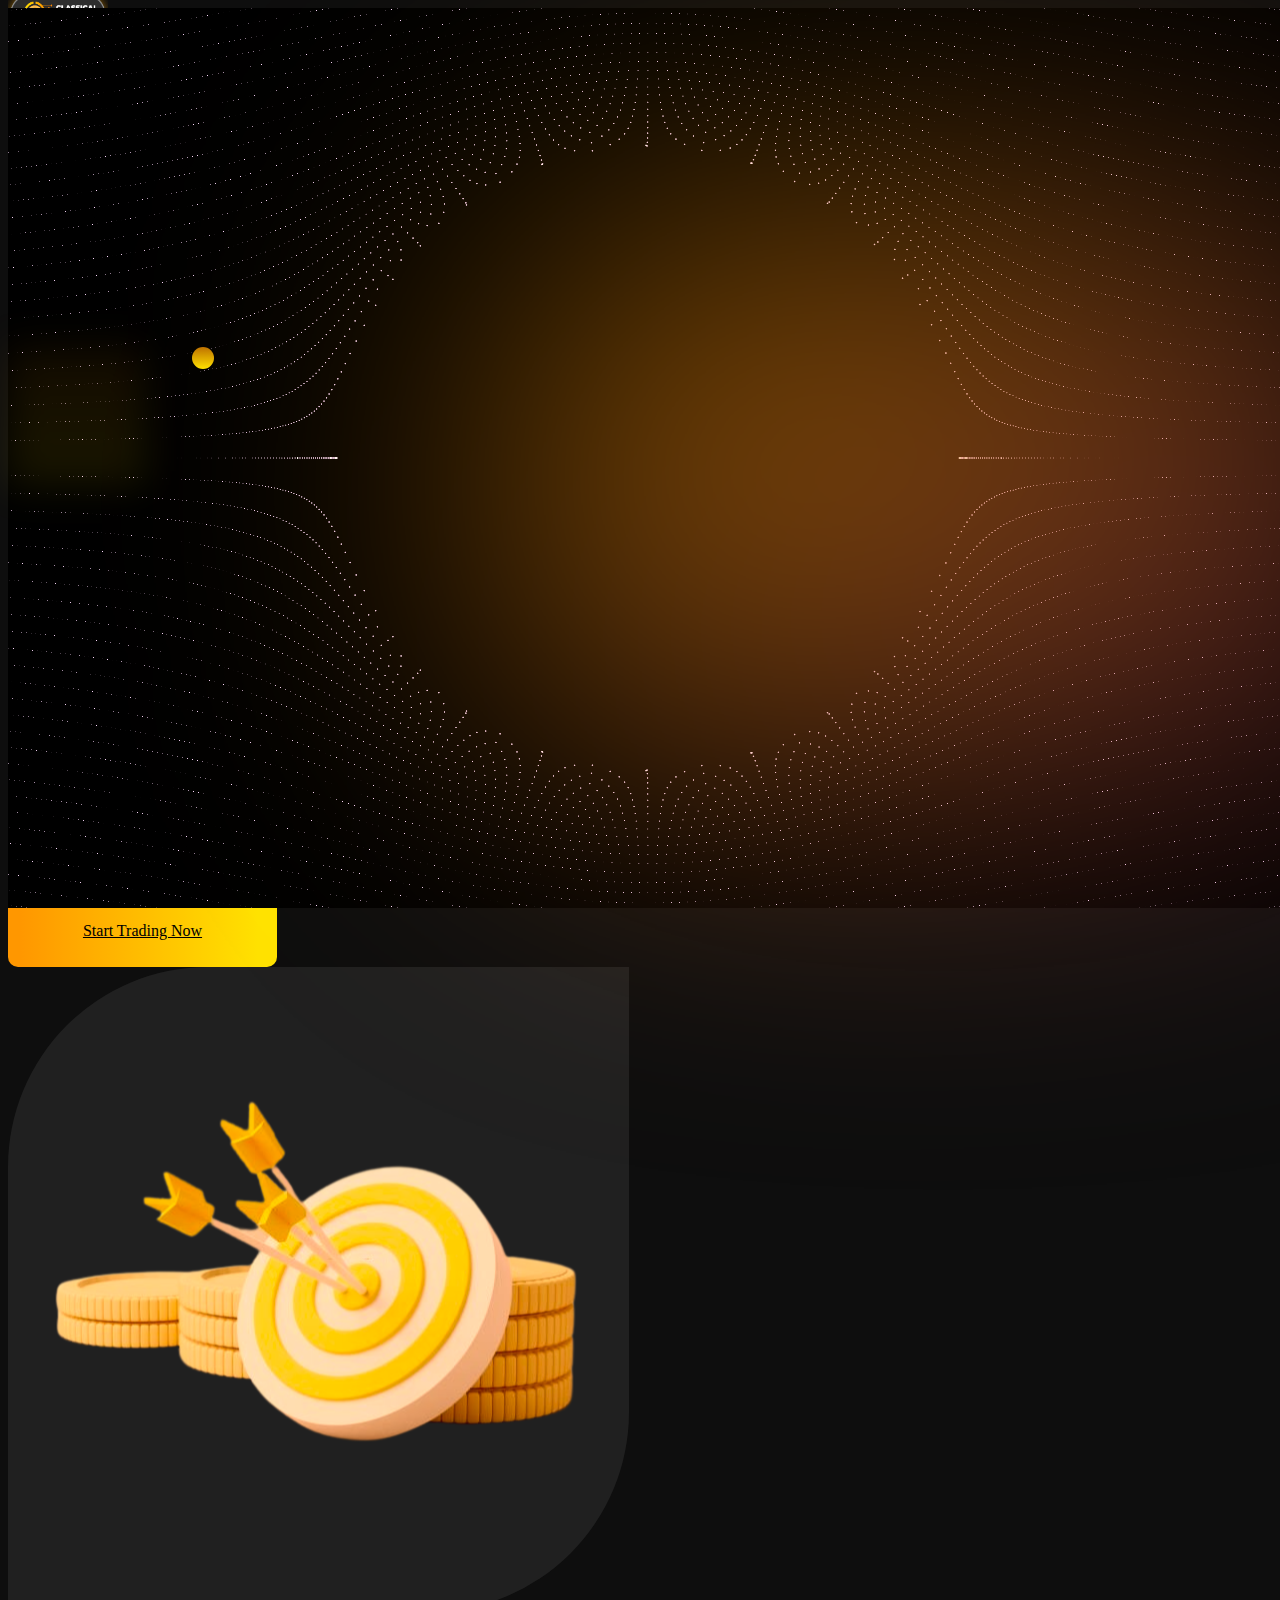
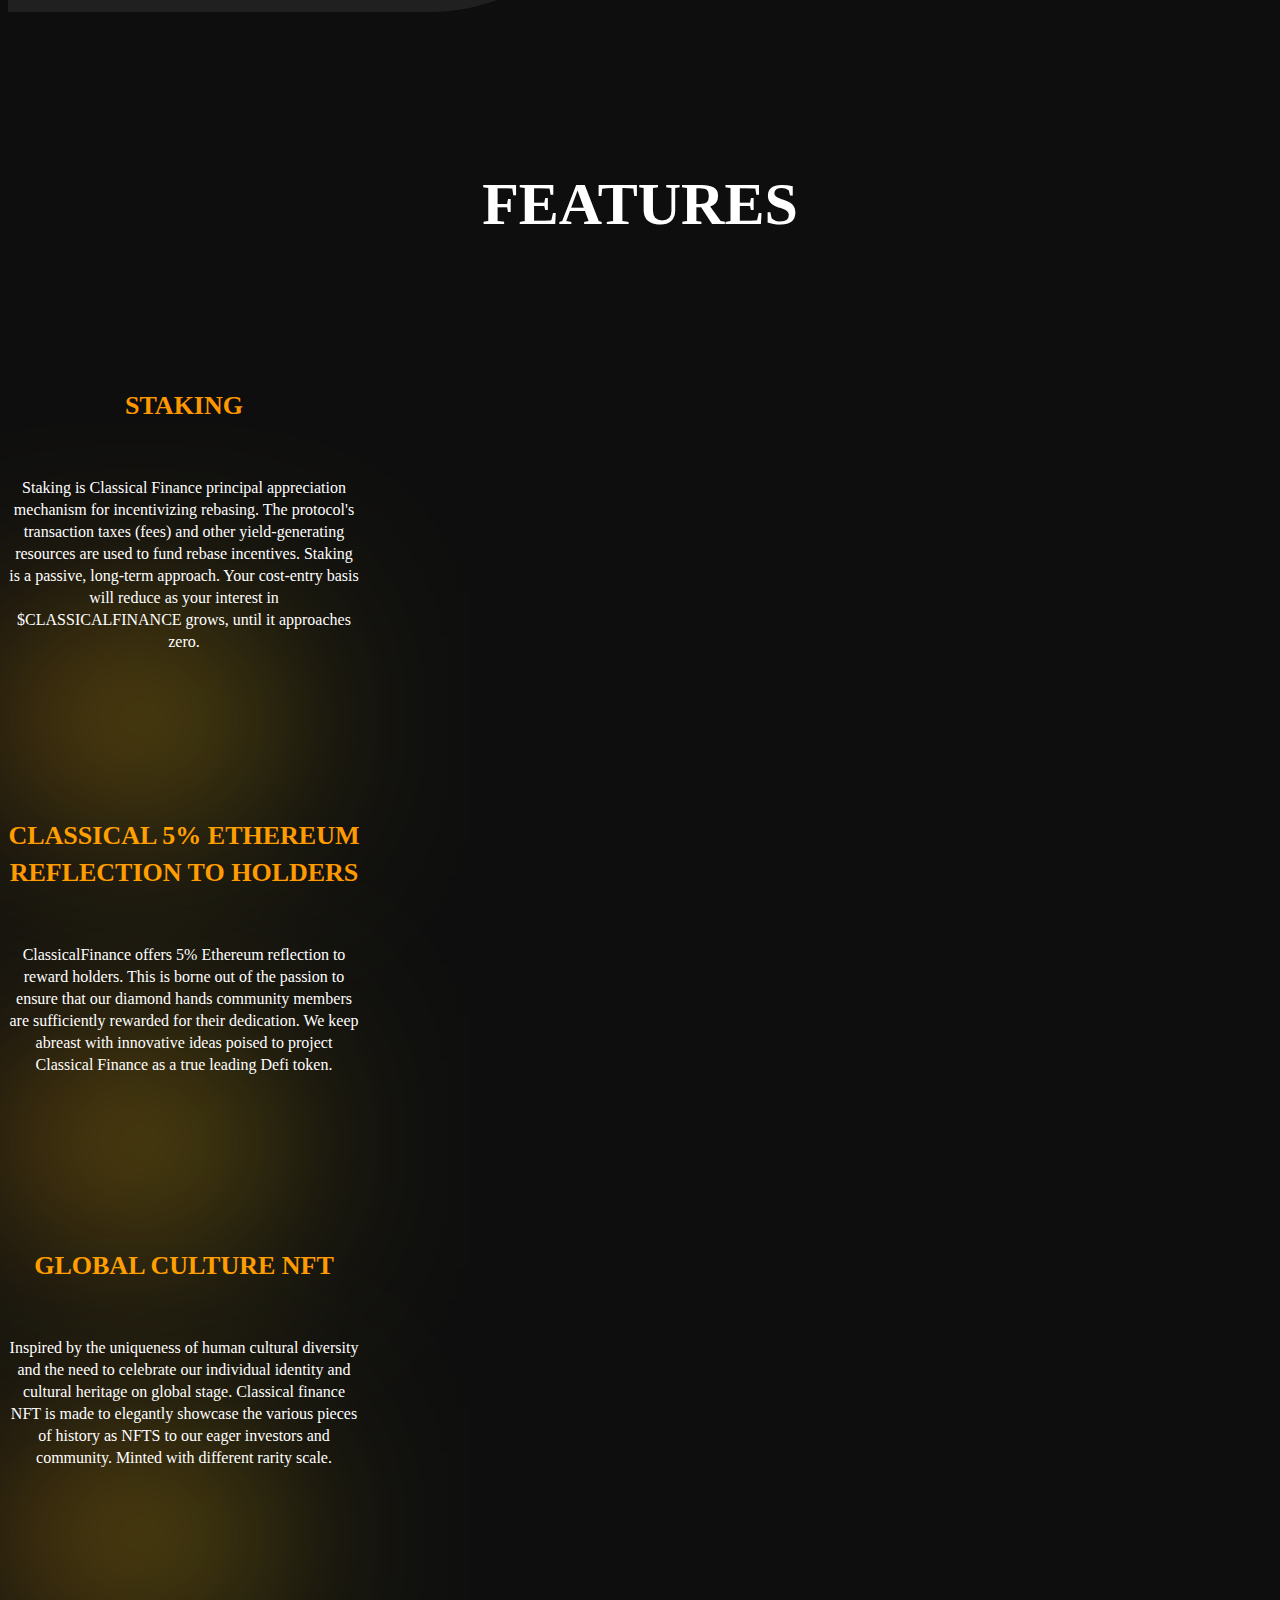
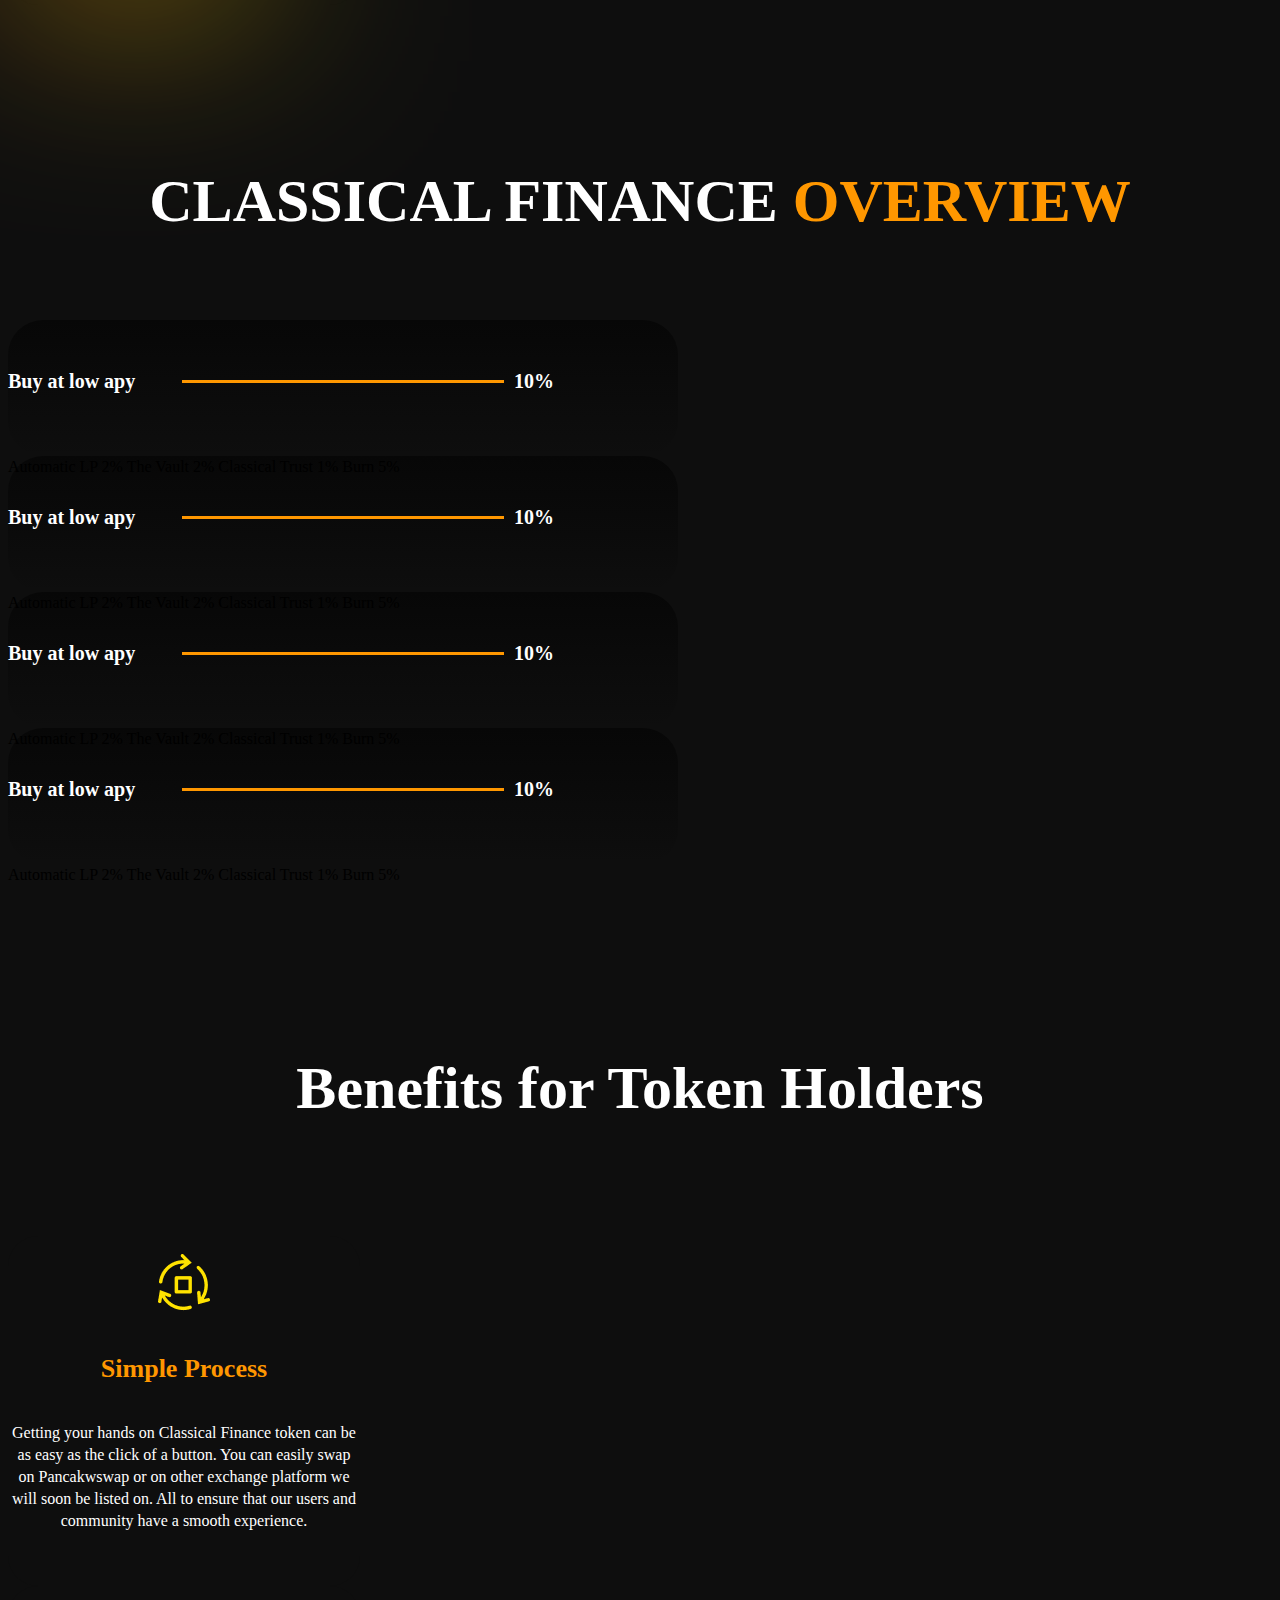
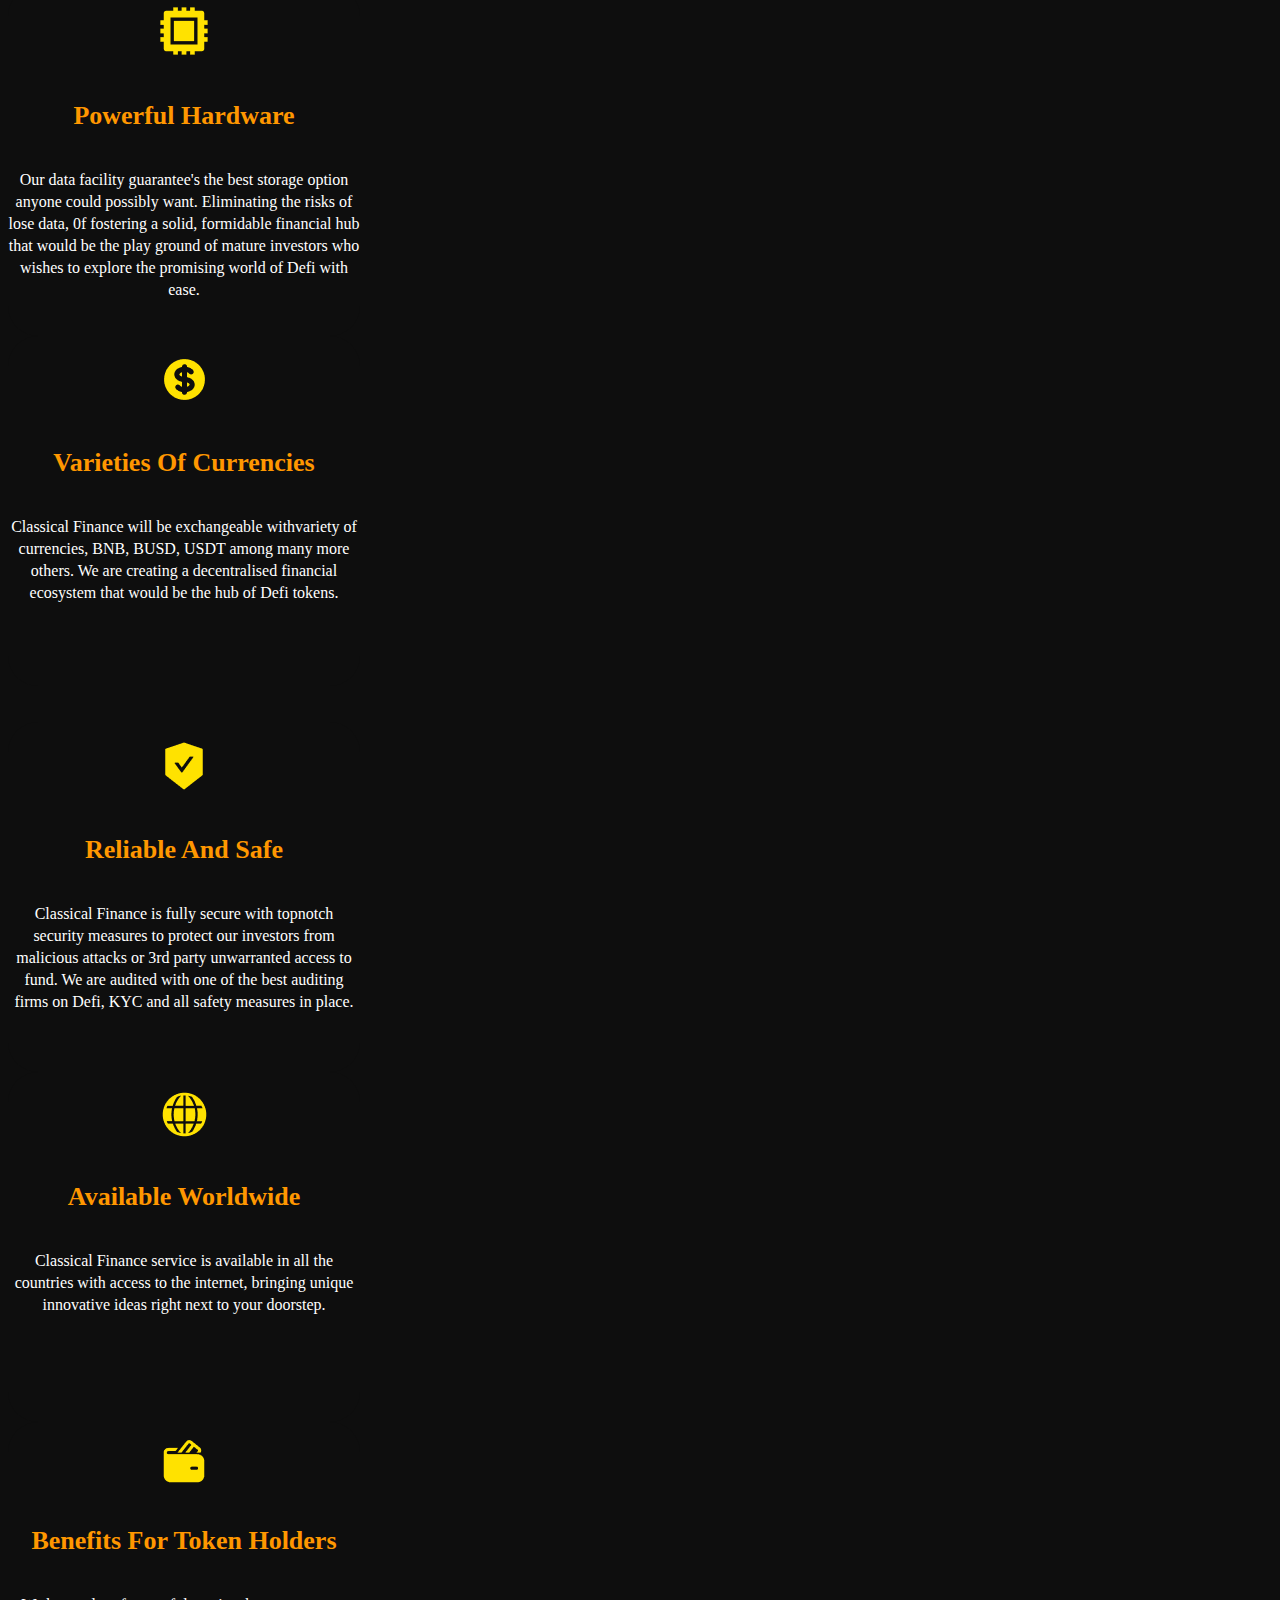
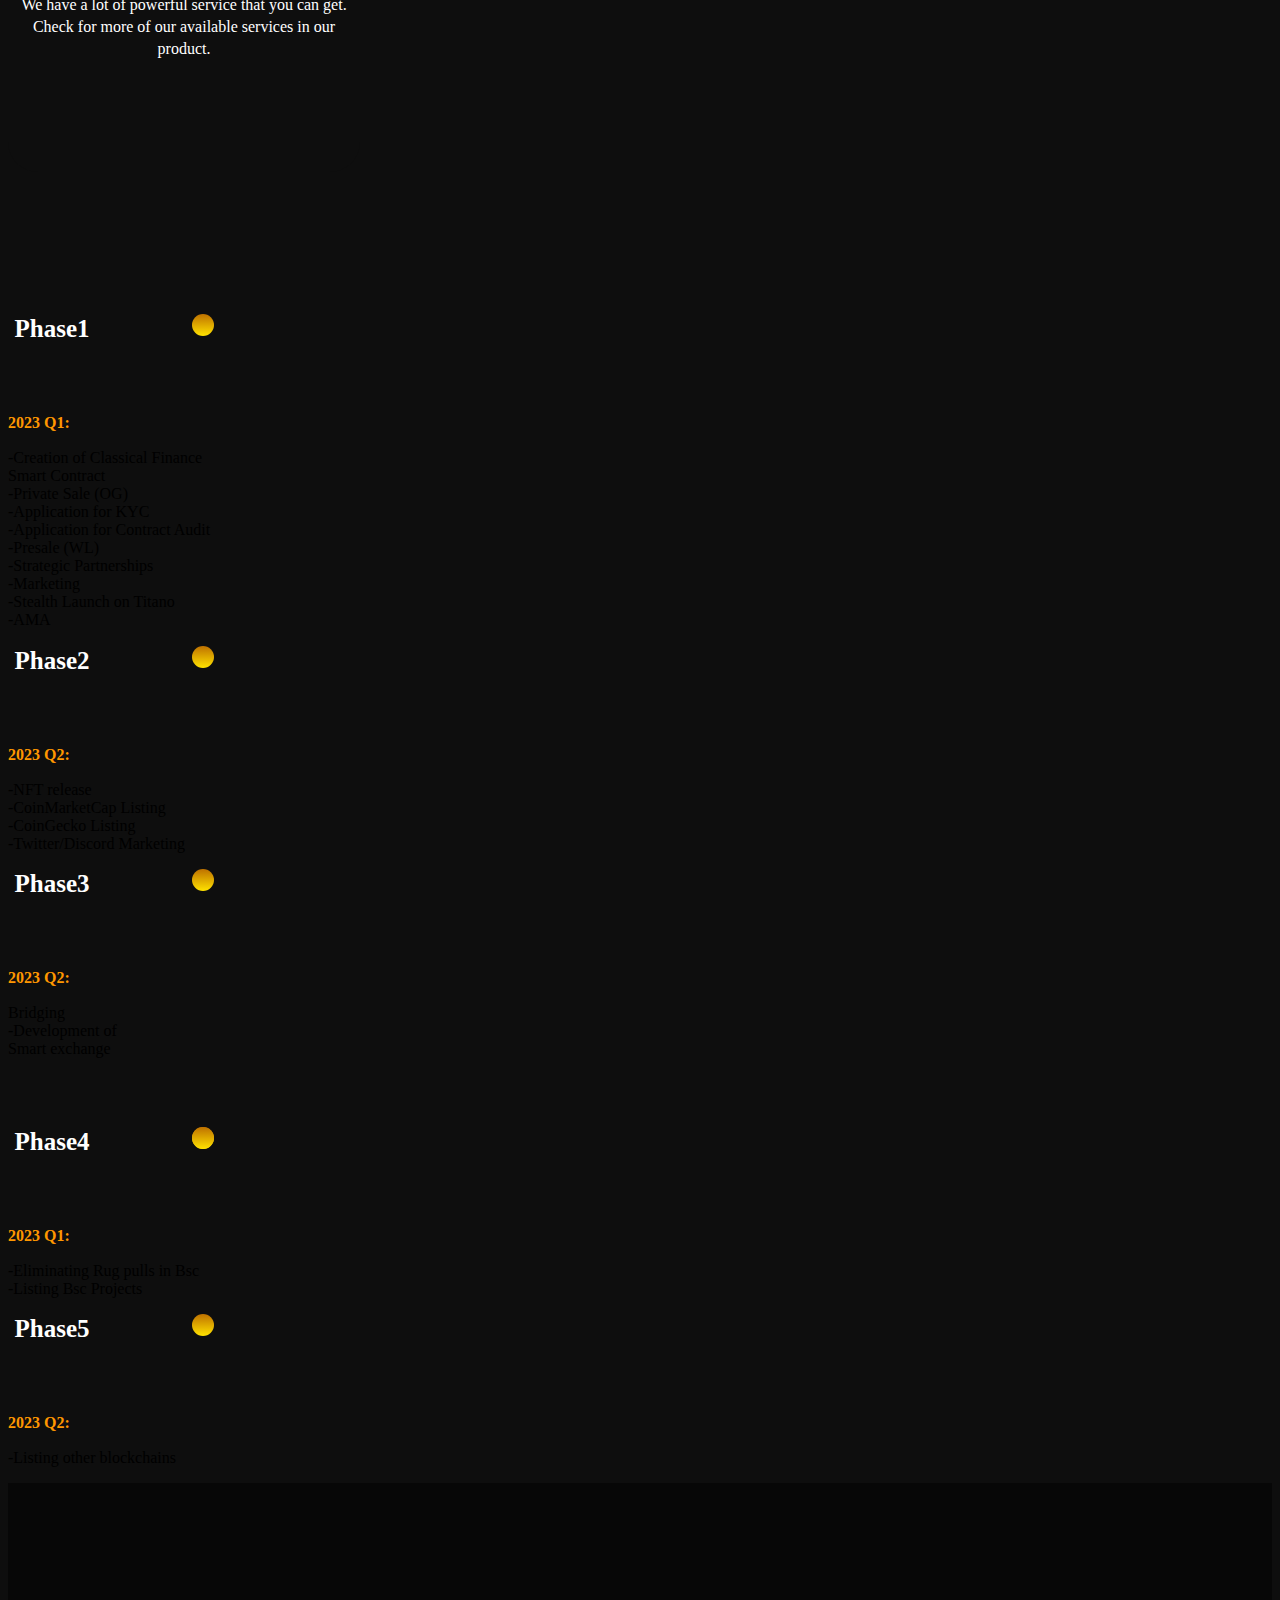
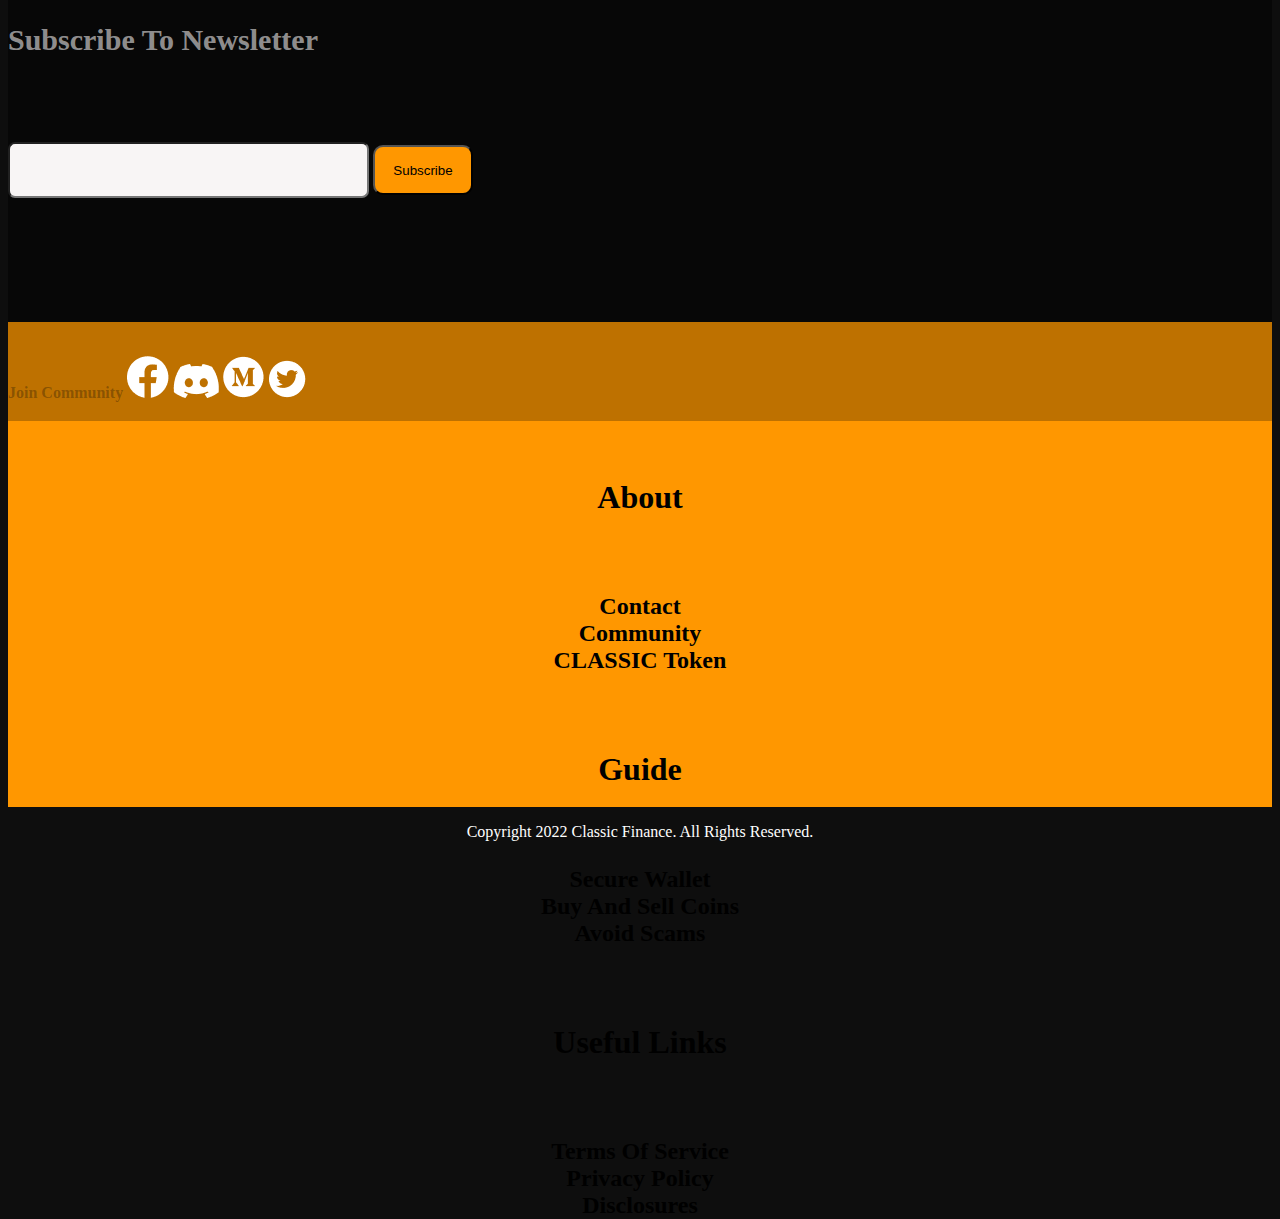
==== commit 7ac1e99a: "Update index.html" ====
--- a/index.html
+++ b/index.html
@@ -87,7 +87,7 @@
                     <a href="#" class="hero-butt">Start Trading Now</a>
                 </div>
             </div>
-            <div class="hero-background"></div>
+            <div class="hero-background d-none d-md-block"></div>
             <div class="col-md-6">
                 <!-- <div class="hero-background"></div> -->
                 <div class="d-none d-md-block">
--- a/assets/css/style.css
+++ b/assets/css/style.css
@@ -2,6 +2,8 @@
   /* padding-top: 50px; */
   padding-bottom: 20px;
   background: #0E0E0E;
+  overflow-x: hidden;
+	
 }
 
 
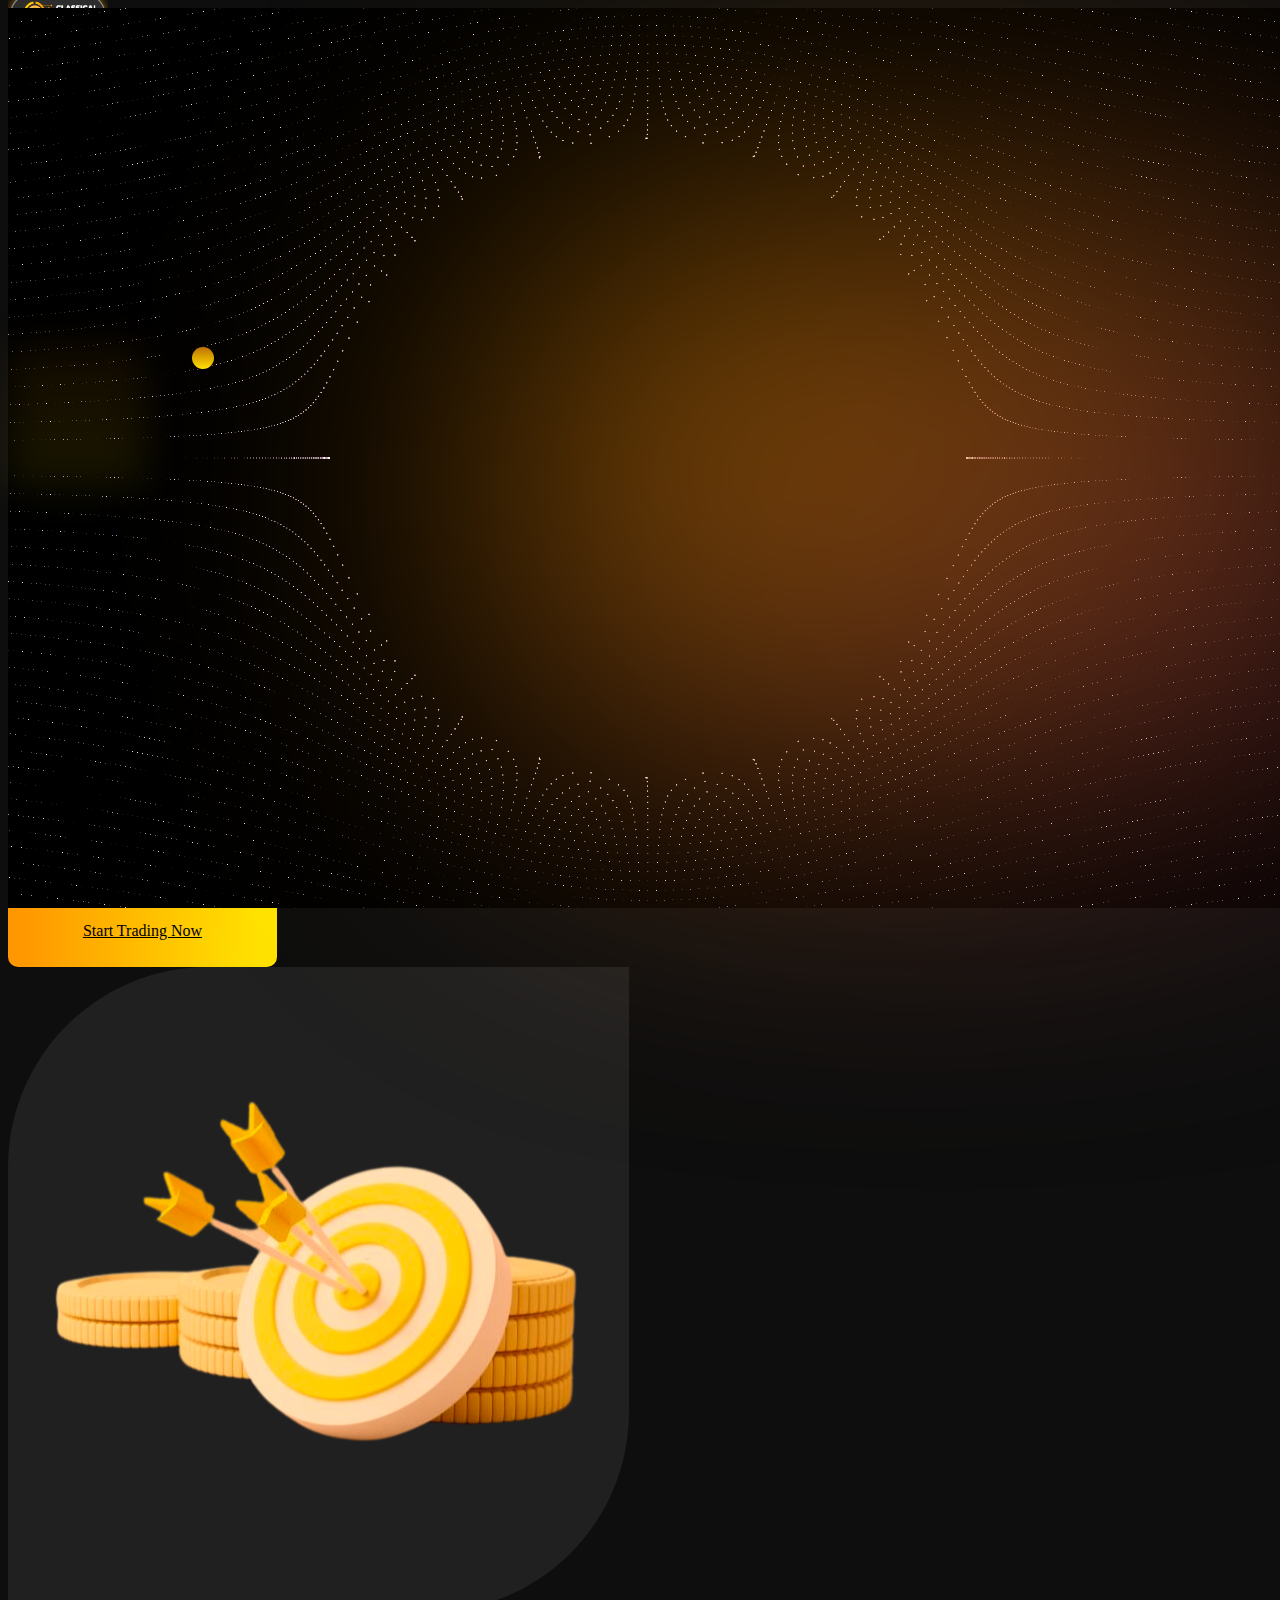
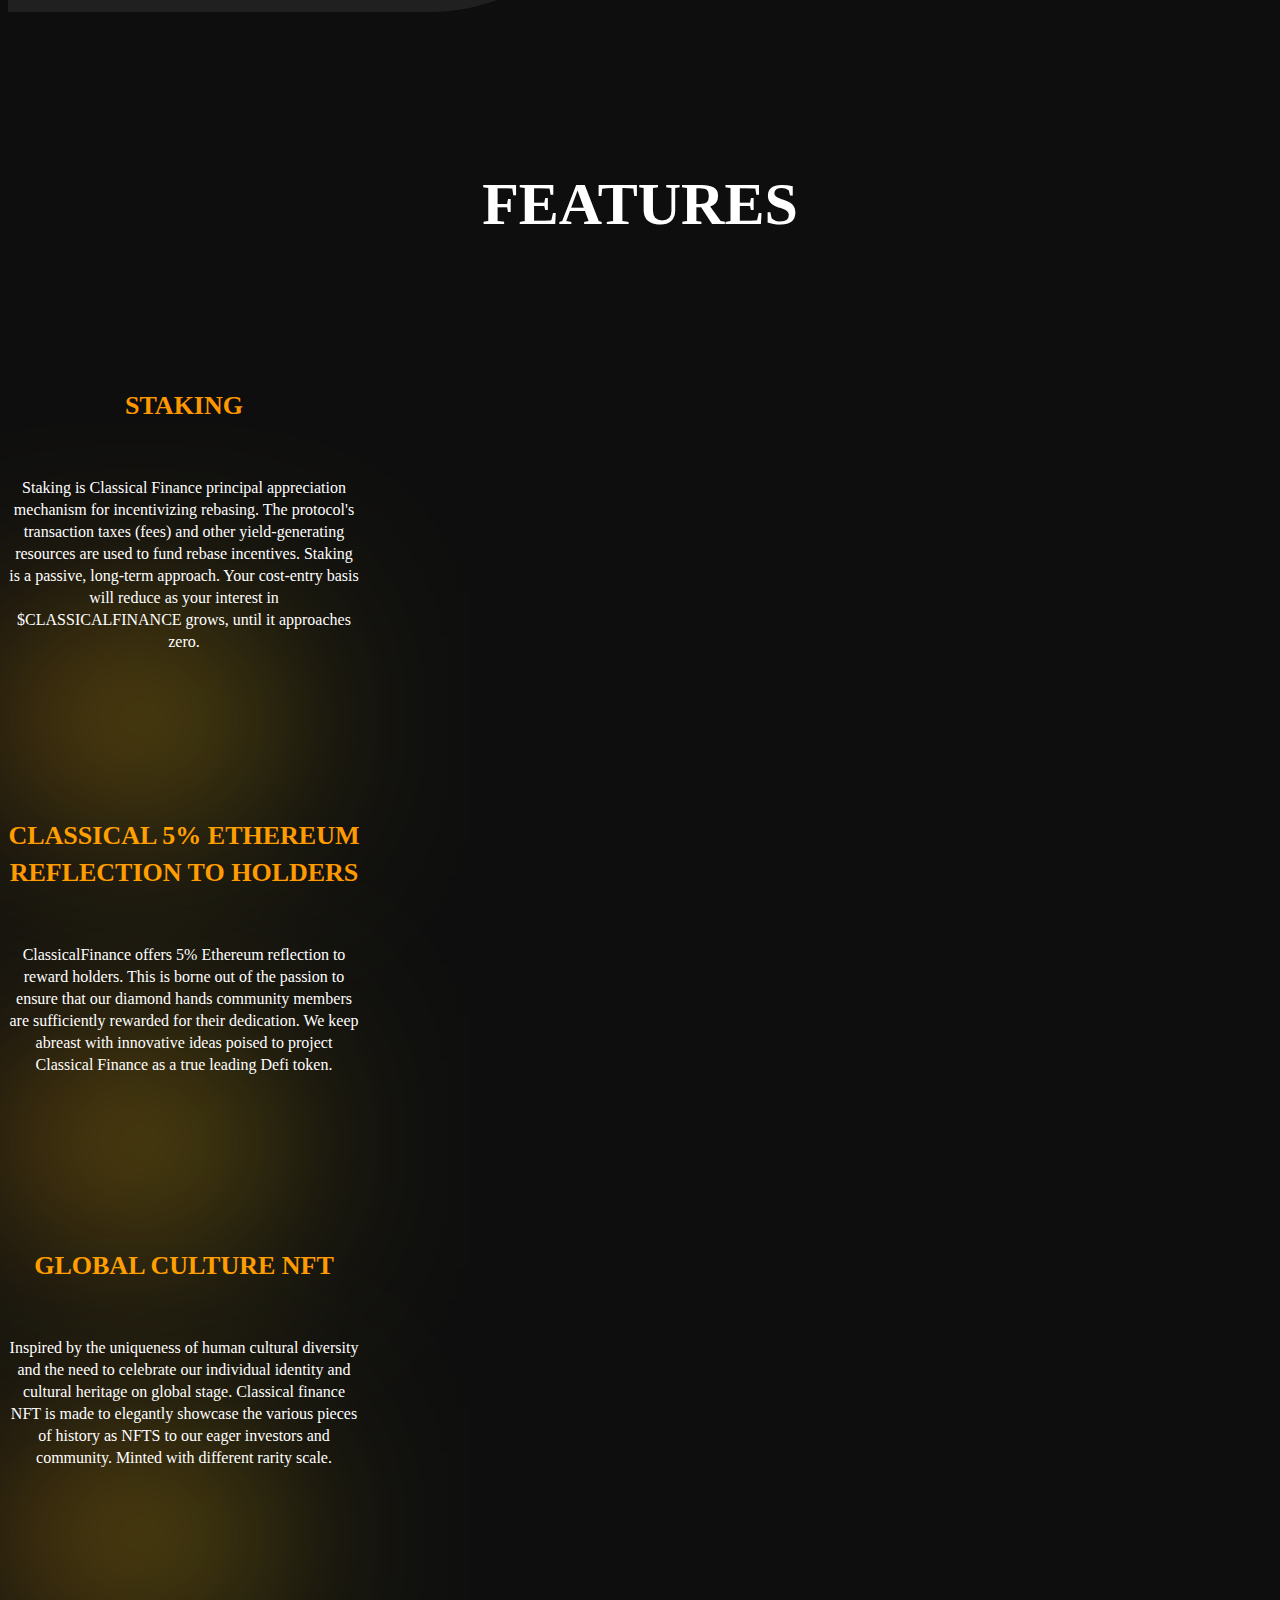
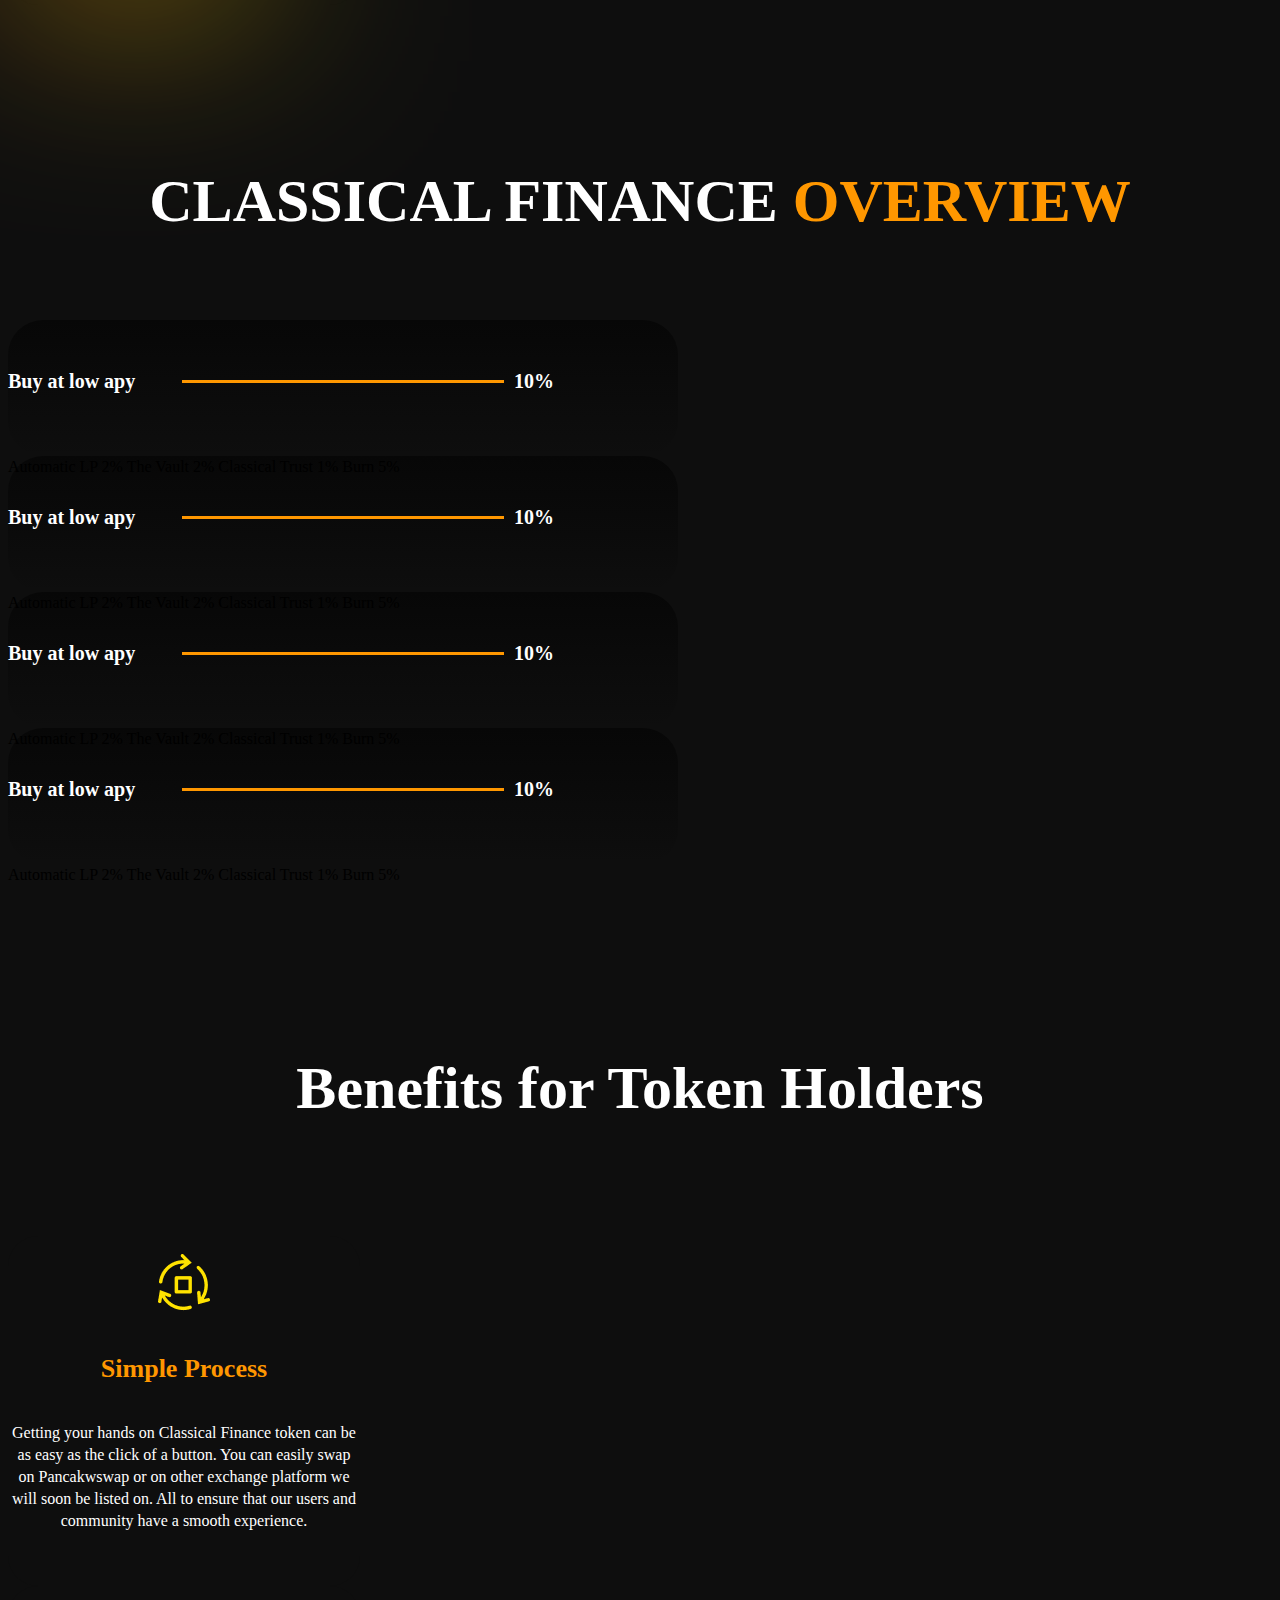
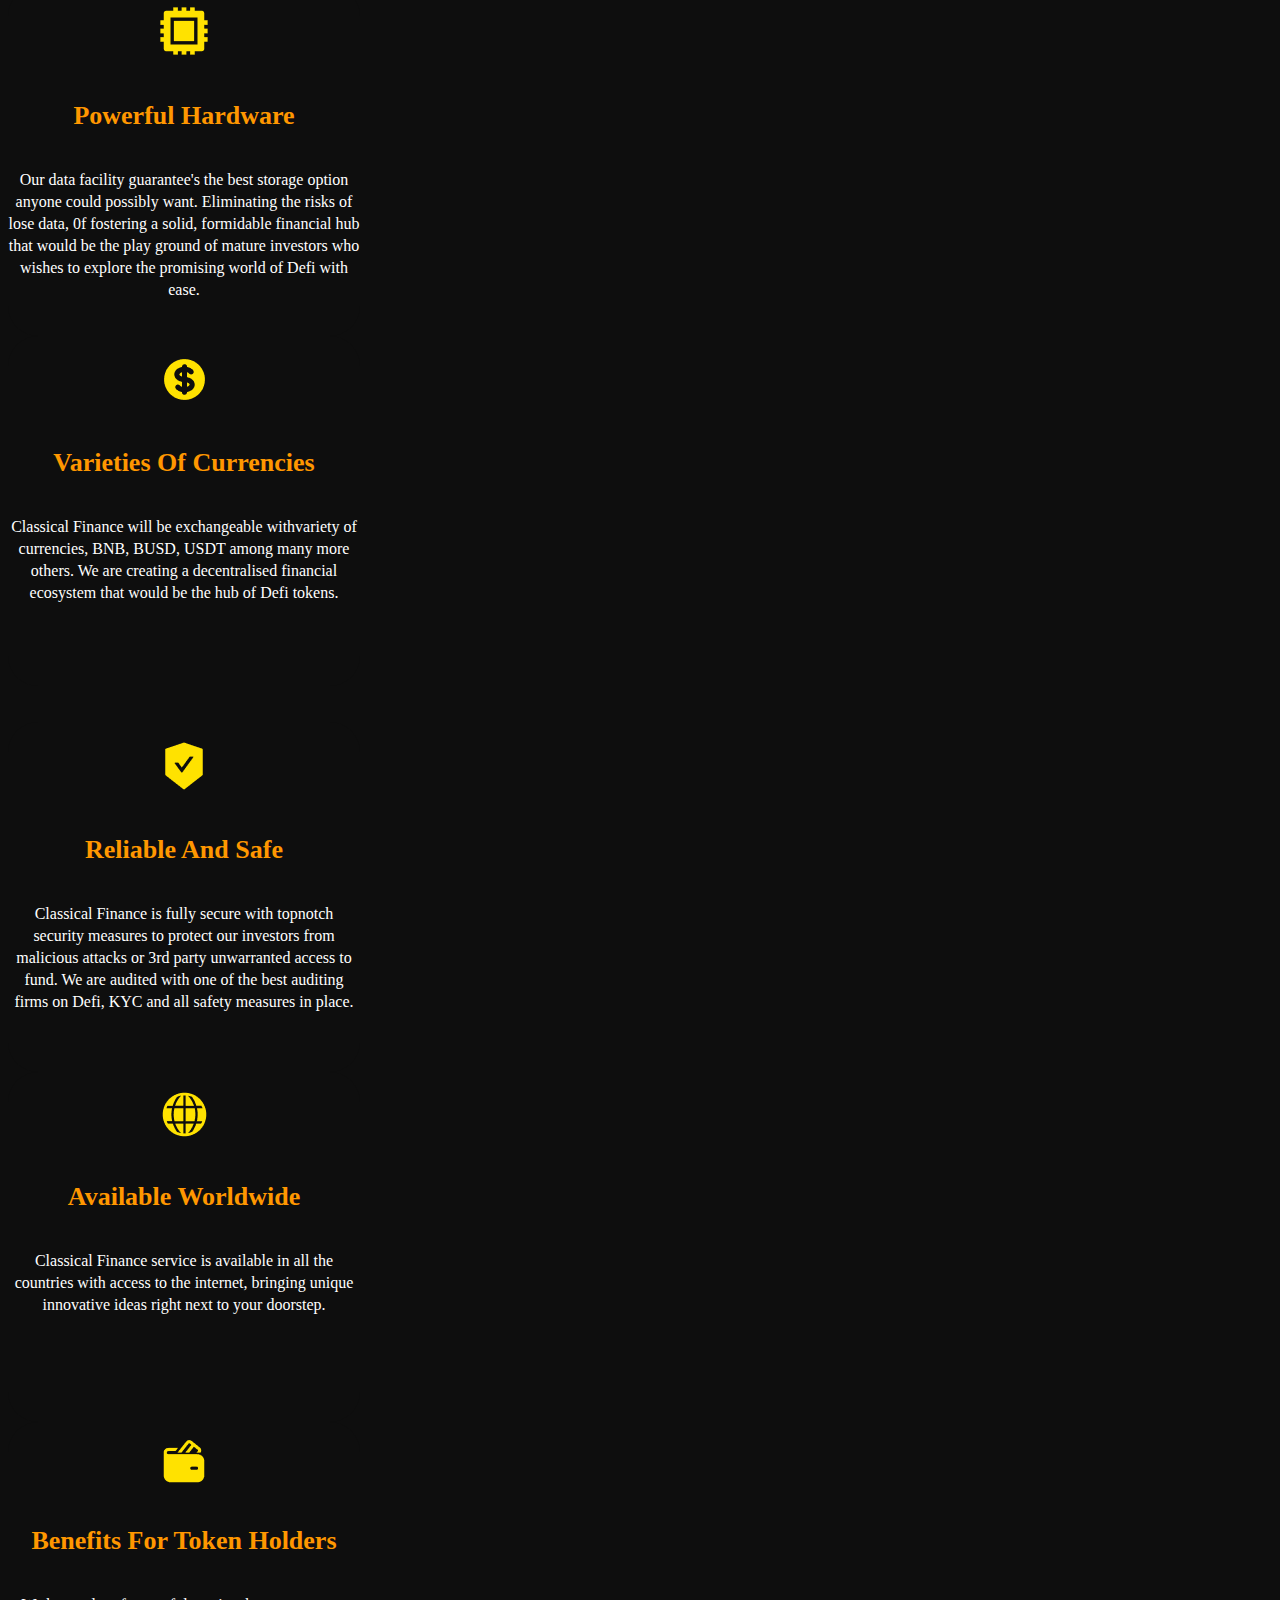
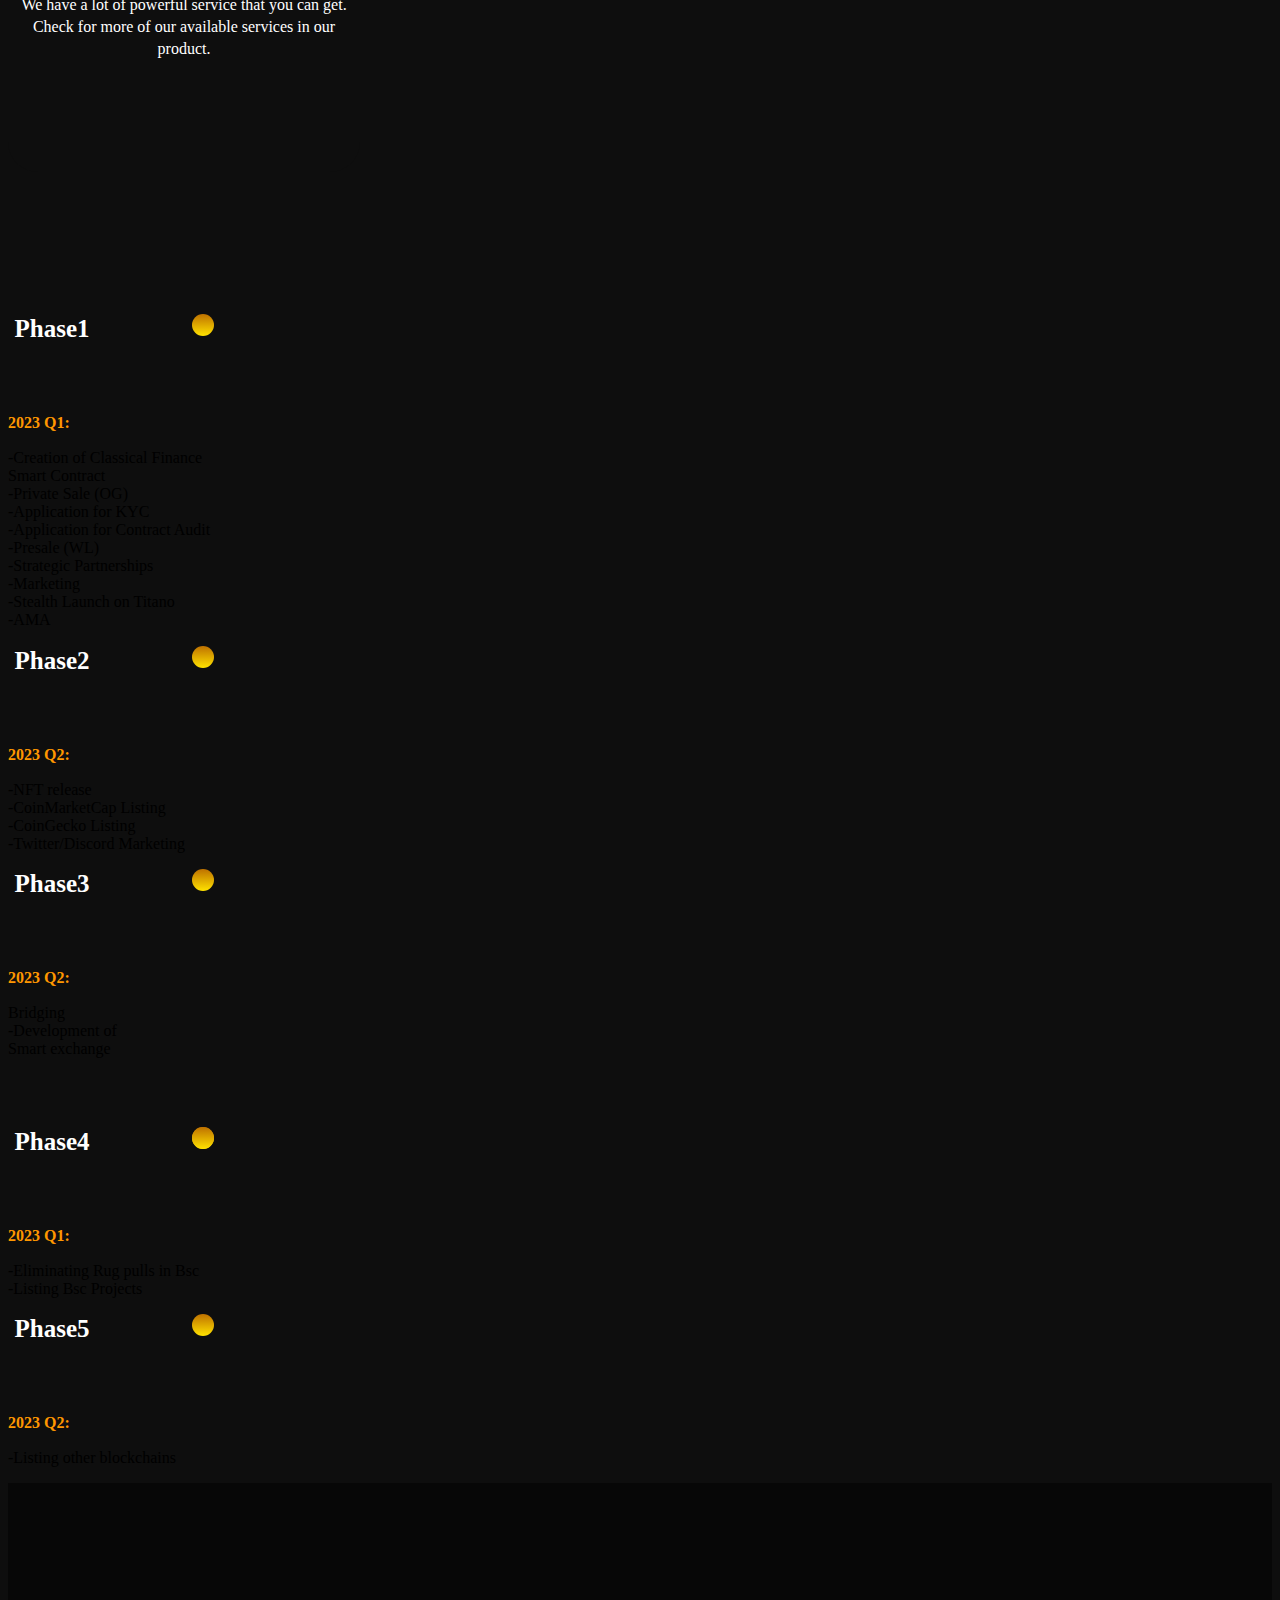
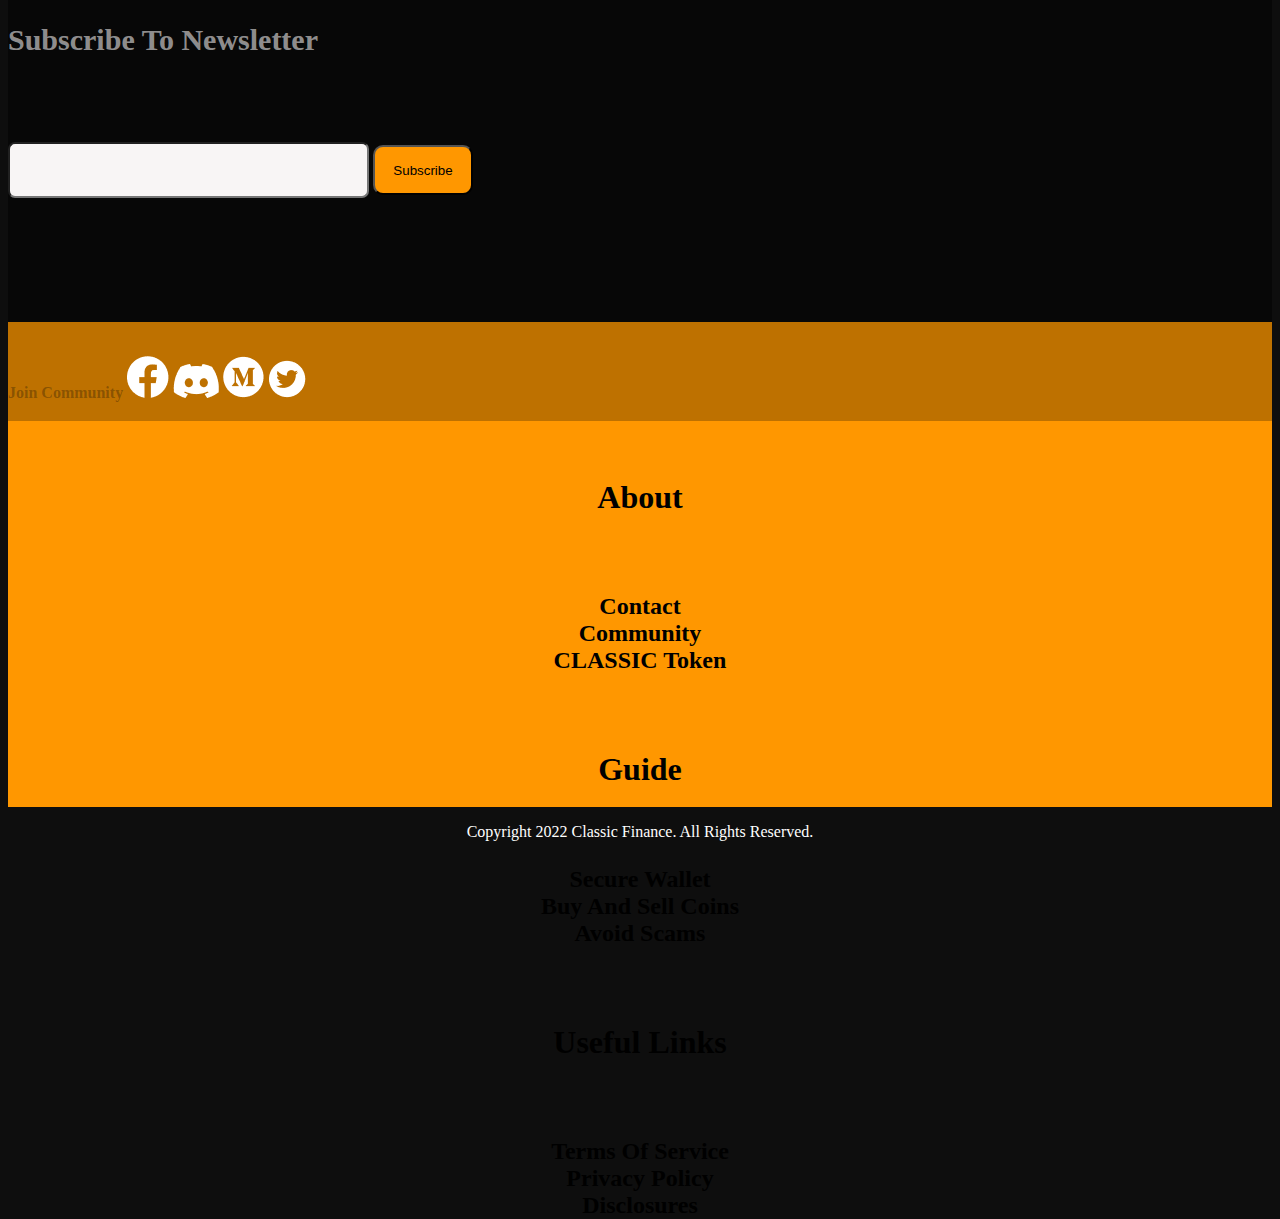
==== commit 514f9bb1: "Update index.html" ====
--- a/index.html
+++ b/index.html
@@ -69,7 +69,7 @@
         <br><br>
         <div class="row">
             <div class="hero-yellow-dot"></div>
-            <div class="col-md-6">
+            <div class="col-sm-6">
                 <div class="hero-side"></div>
                 <div class="">
                     <h2 class="hero hero-head">Classical <br>
@@ -88,7 +88,7 @@
                 </div>
             </div>
             <div class="hero-background d-none d-md-block"></div>
-            <div class="col-md-6">
+            <div class="col-sm-6">
                 <!-- <div class="hero-background"></div> -->
                 <div class="d-none d-md-block">
                     <img class="img-background" src="/assets/img/_Downloader 3.svg" alt="" style="width: 621px;height: 645px;">
@@ -102,7 +102,7 @@
         </div>
         <br><br>
         <div class="row">
-            <div class="col-md-4">
+            <div class="col-sm-4">
                 <div class="feature-card border"
                     style="width: 22rem; height: 430px; background-color: #0E0E0E;border-radius: 30px;">
                     <div class="card__top">
@@ -126,7 +126,7 @@
                     </div>
                 </div>
             </div>
-            <div class="col-md-4">
+            <div class="col-sm-4">
                 <div class="feature-card border"
                     style="width: 22rem; height: 430px; background-color: #0E0E0E;border-radius: 30px;">
                     <div class="card__top">
@@ -143,7 +143,7 @@
                     <div class="bord"></div>
                 </div>
             </div>
-            <div class="col-md-4">
+            <div class="col-sm-4">
                 <div class="feature-card border"
                     style="width: 22rem; height: 430px; background-color: #0E0E0E;border-radius: 30px;">
                     <div class="card__top">
@@ -165,7 +165,7 @@
 	 
 
 <!--         <div class="row">
-            <div class="col-md-6 d-none d-md-block">
+            <div class="col-sm-6 d-none d-md-block">
                 <div class="feature-card border"
                 style="width: 30rem; height: 430px; background-color: #0E0E0E;border-radius: 30px;">
                 <div class="card__top">
@@ -184,7 +184,7 @@
                 </div>
             </div>
             </div>
-            <div class="col-md-6 d-none d-md-block">
+            <div class="col-sm-6 d-none d-md-block">
                 <div class="feature-card border"
                 style="width: 30rem; height: 430px; background-color: #0E0E0E;border-radius: 30px;">
                 <div class="card__top">
@@ -211,7 +211,7 @@
         </div>
         <br><br><br>
         <div class="row">
-            <div class="col-md-6 overview">
+            <div class="col-sm-6 overview">
                 <div class="headings">
                     <h2 class="title">Buy at low apy</h2>
                     <span class="hr"></span>
@@ -227,7 +227,7 @@
             <div class="col-md-6">
 
             </div>
-            <div class="col-md-6 overview">
+            <div class="col-sm-6 overview">
                 <div class="headings">
                     <h2 class="title">Buy at low apy</h2>
                     <span class="hr"></span>
@@ -238,7 +238,7 @@
         </div>
         <span class="overview-background"></span>
         <div class="row">
-            <div class="col-md-6 overview">
+            <div class="col-sm-6 overview">
                 <div class="headings">
                     <h2 class="title">Buy at low apy</h2>
                     <span class="hr"></span>
@@ -254,7 +254,7 @@
             <div class="col-md-6">
 
             </div>
-            <div class="col-md-6 overview">
+            <div class="col-sm-6 overview">
                 <div class="headings">
                     <h2 class="title">Buy at low apy</h2>
                     <span class="hr"></span>
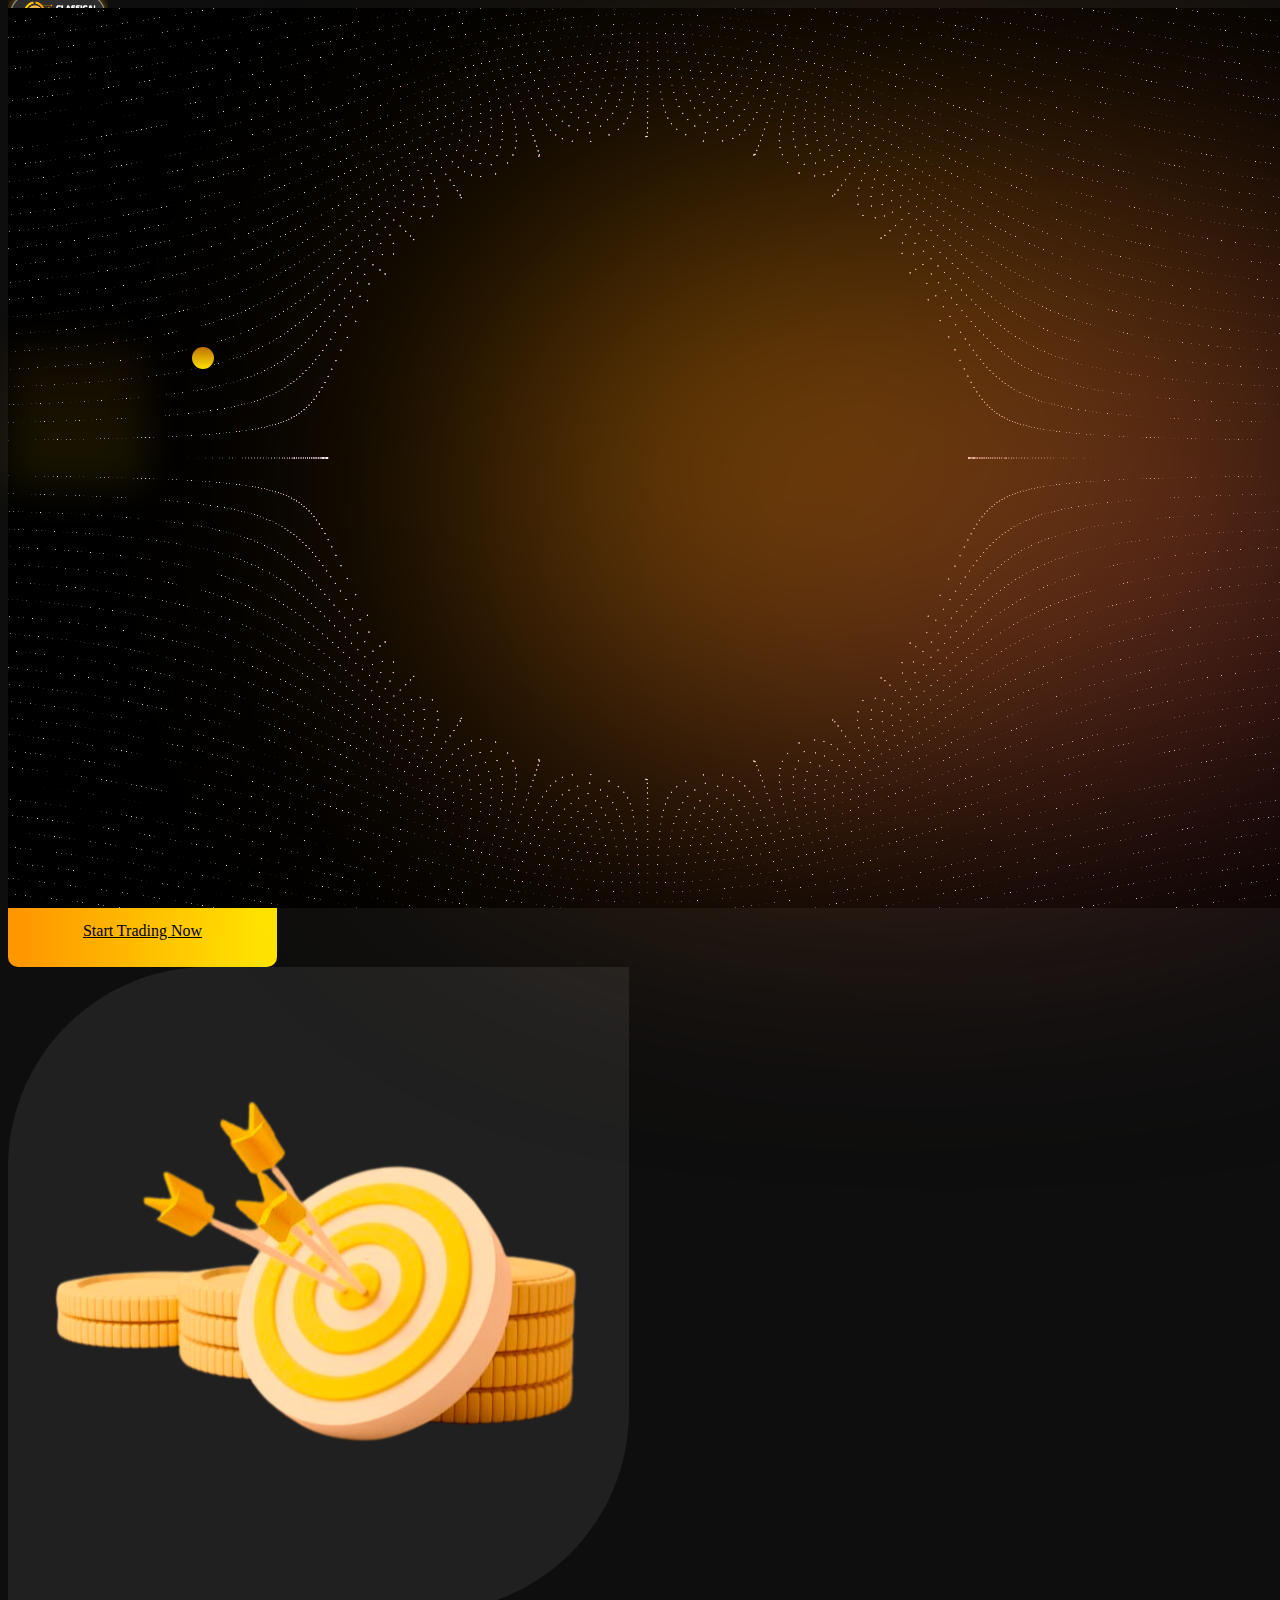
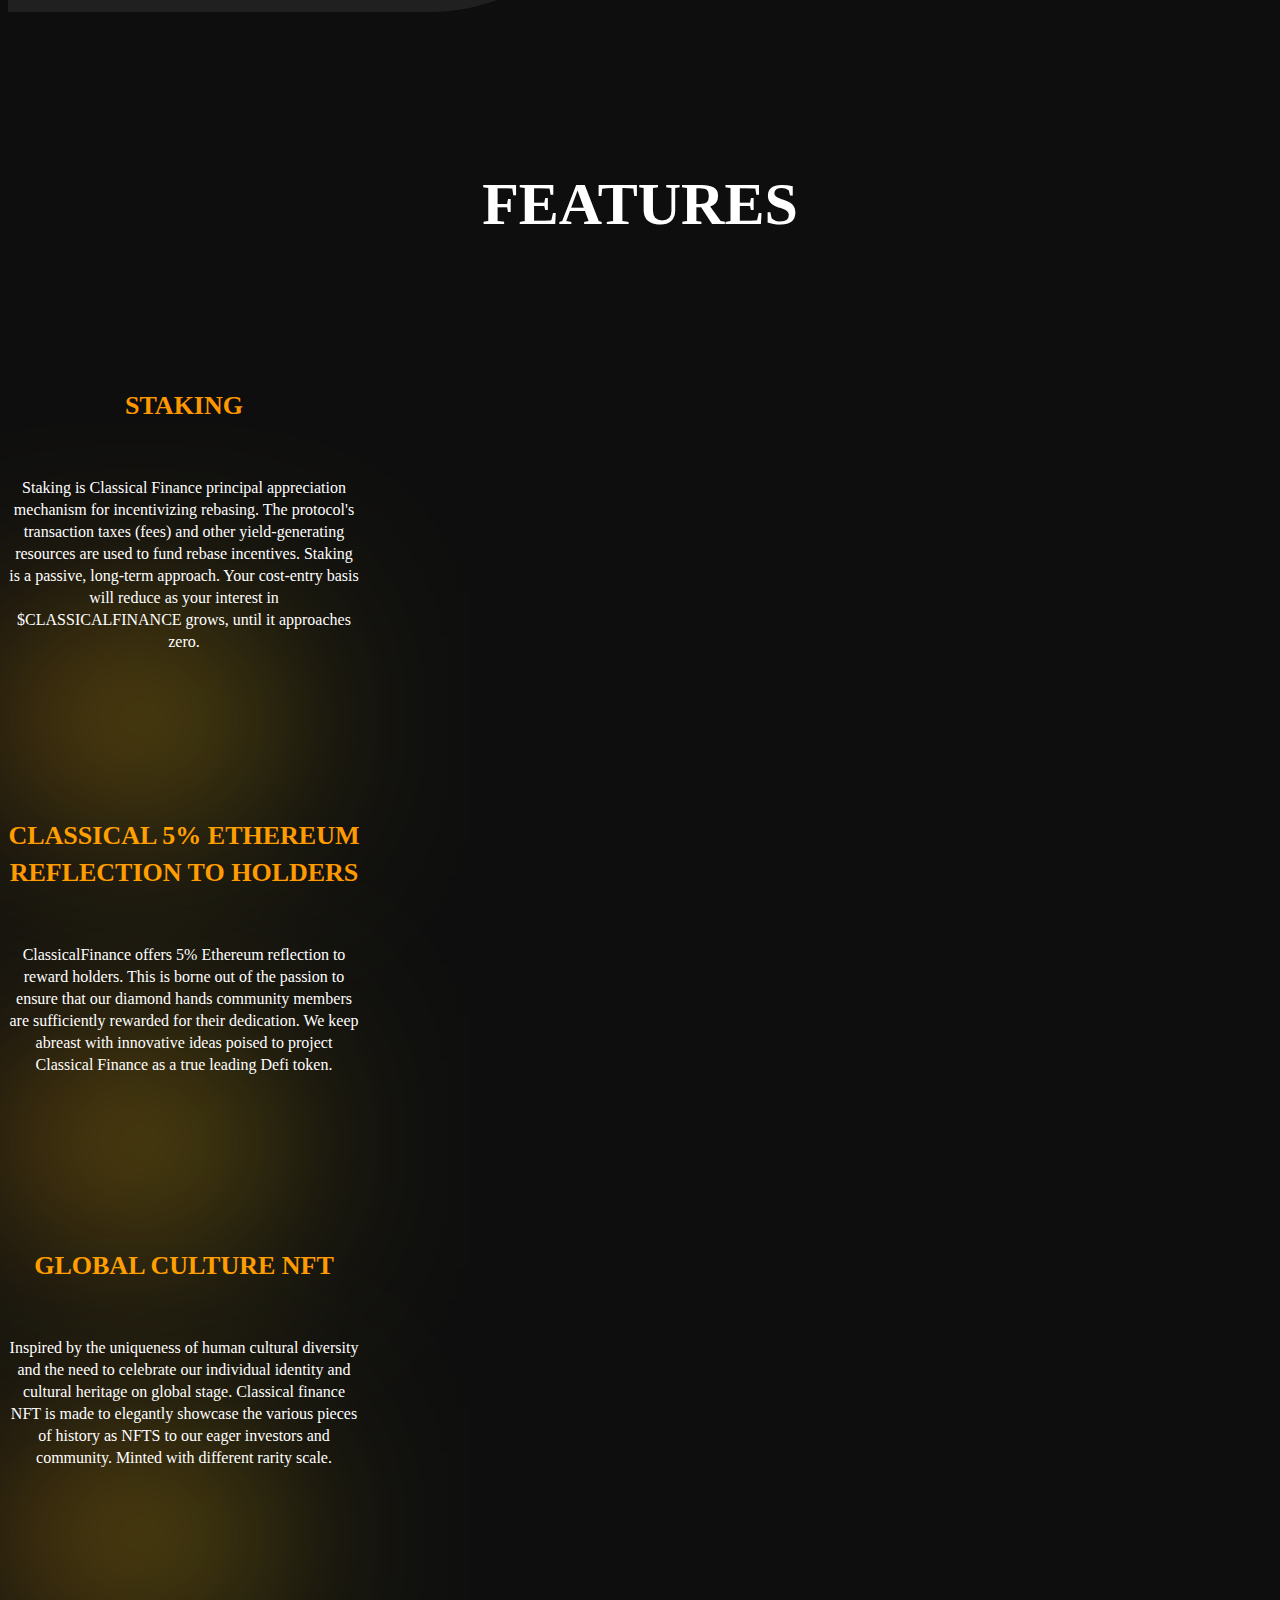
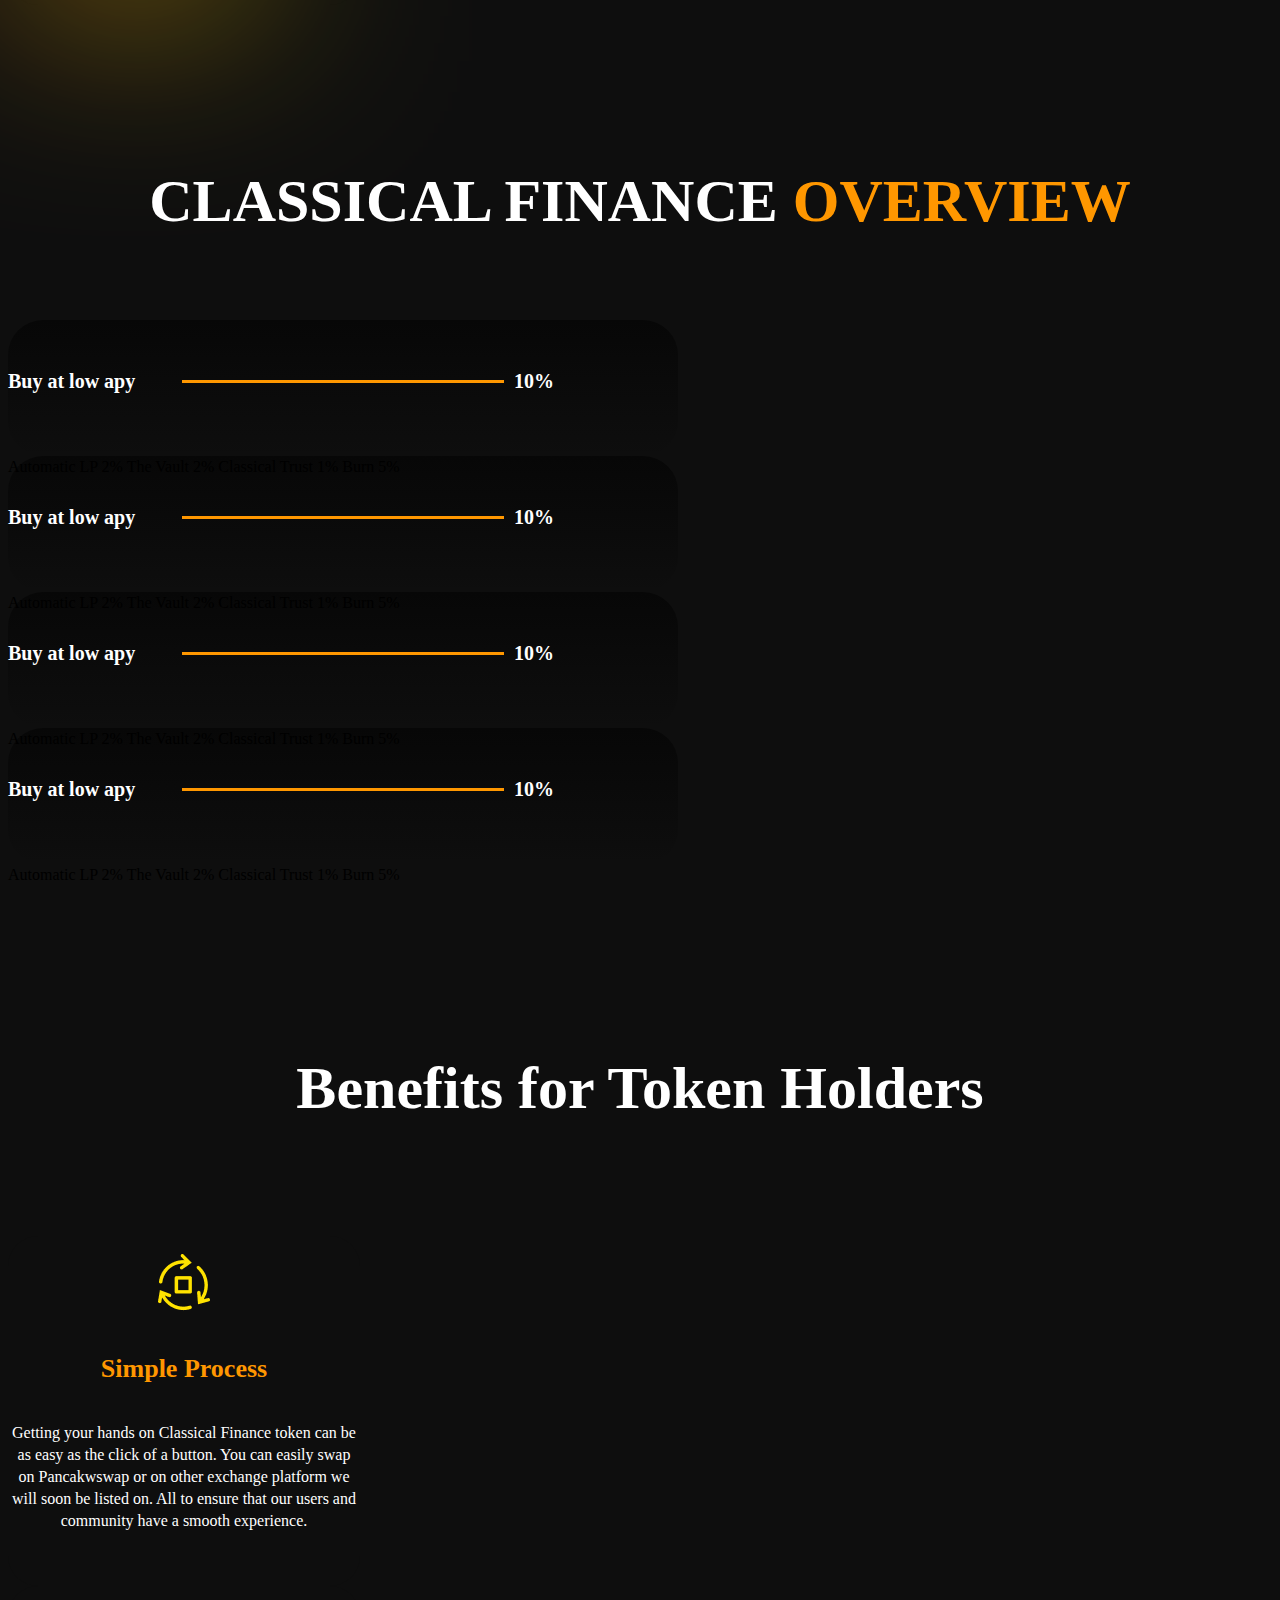
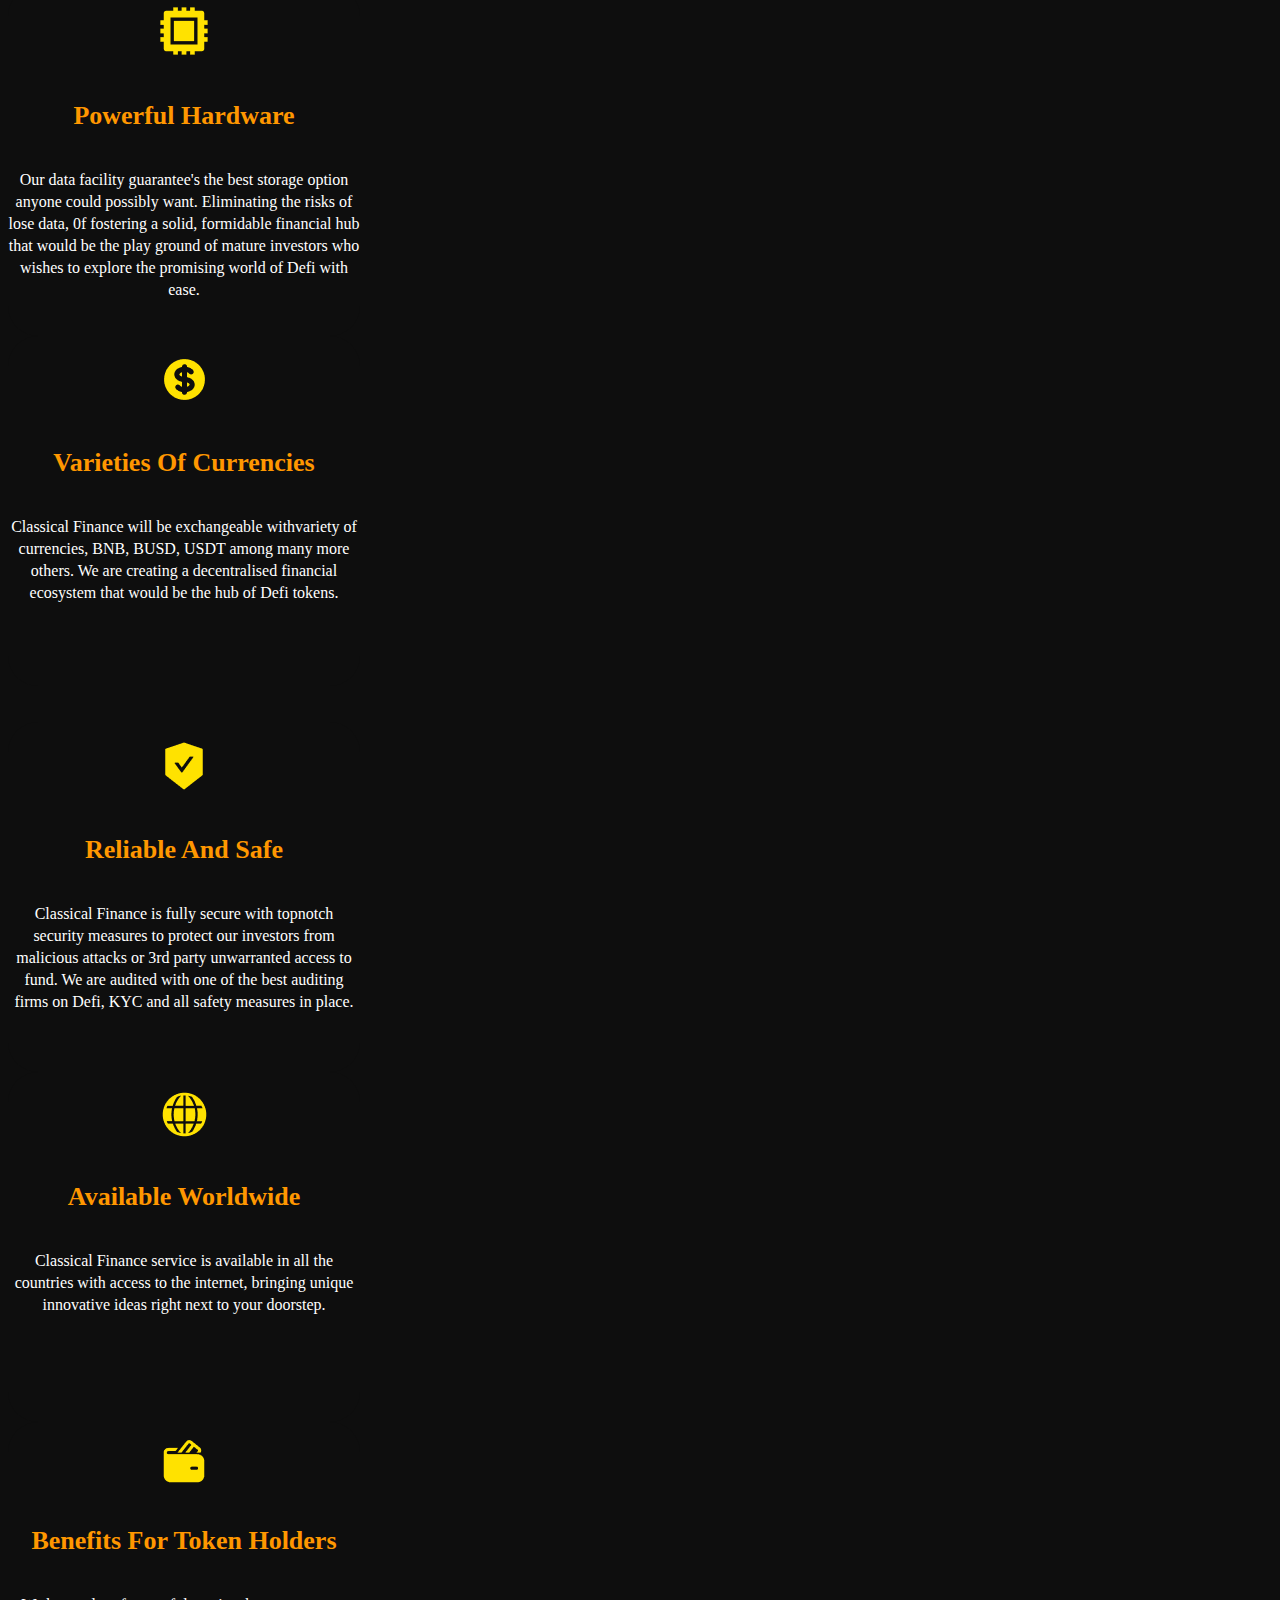
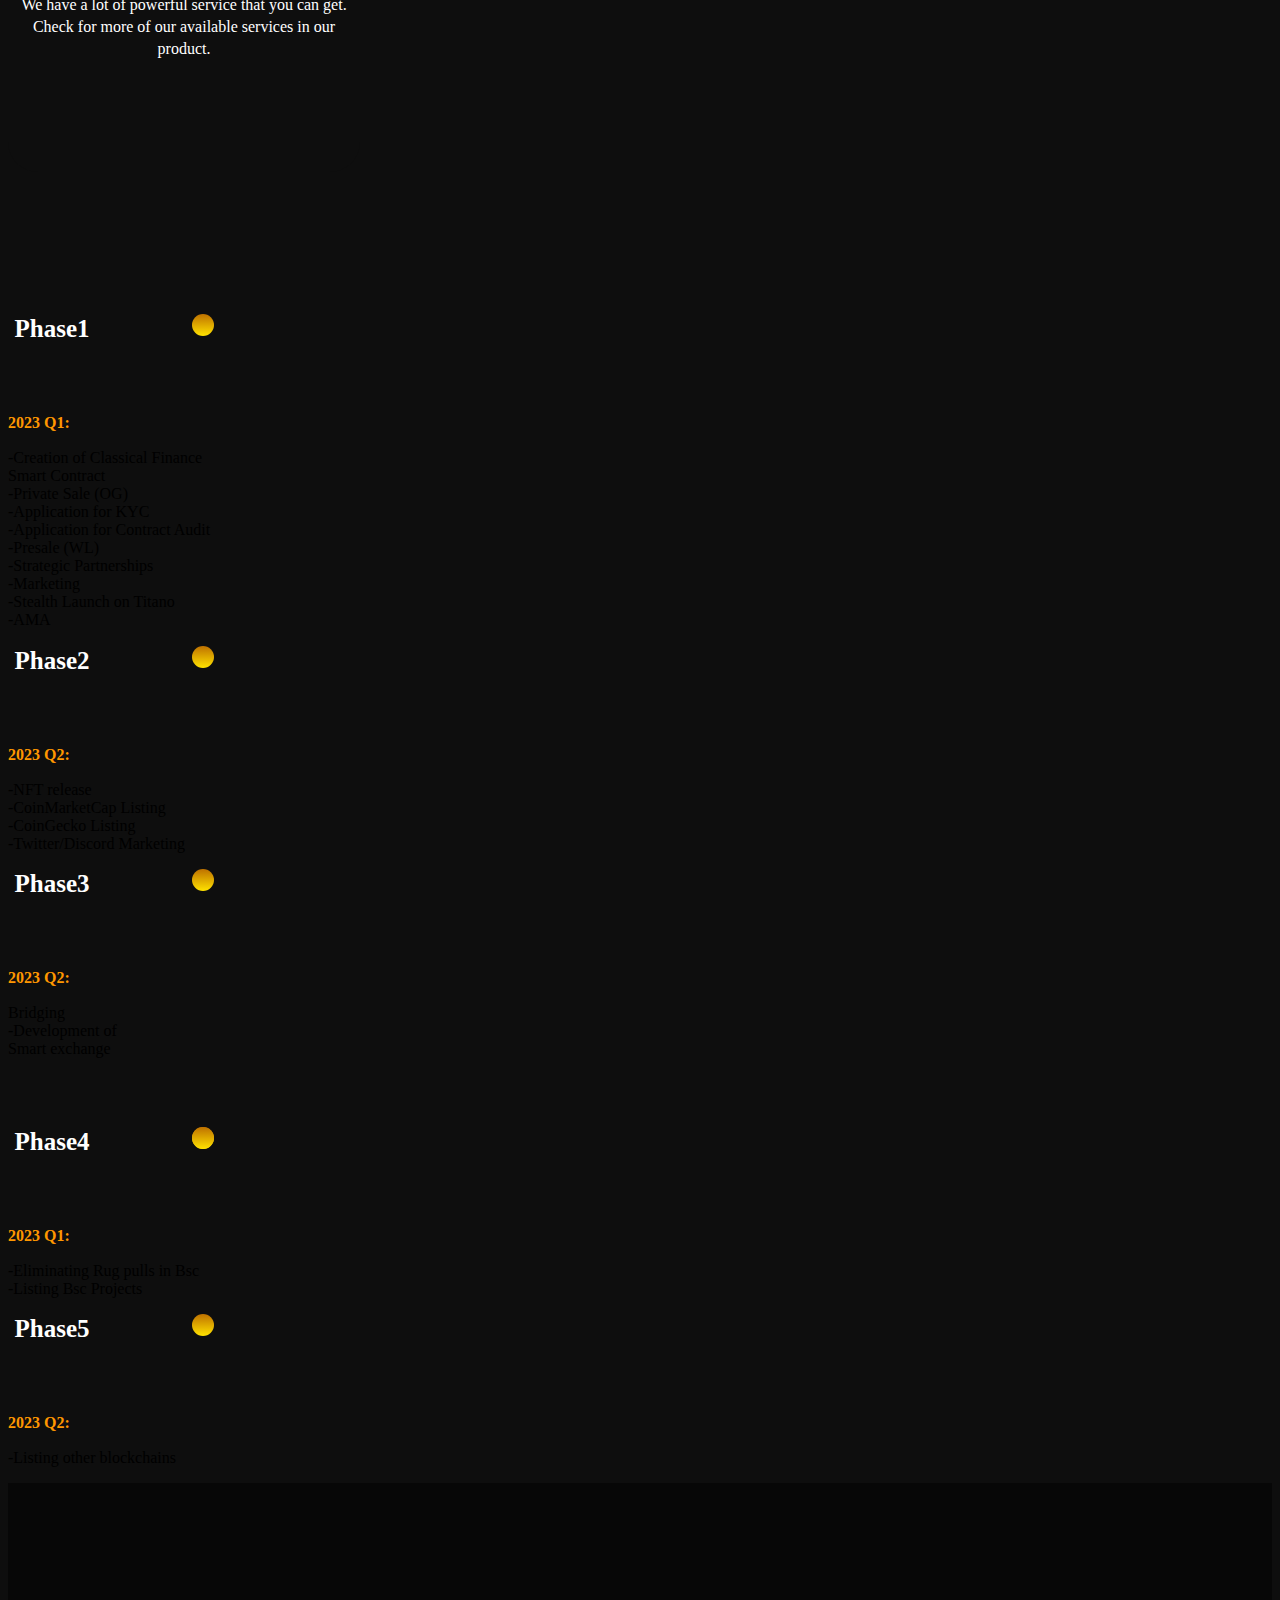
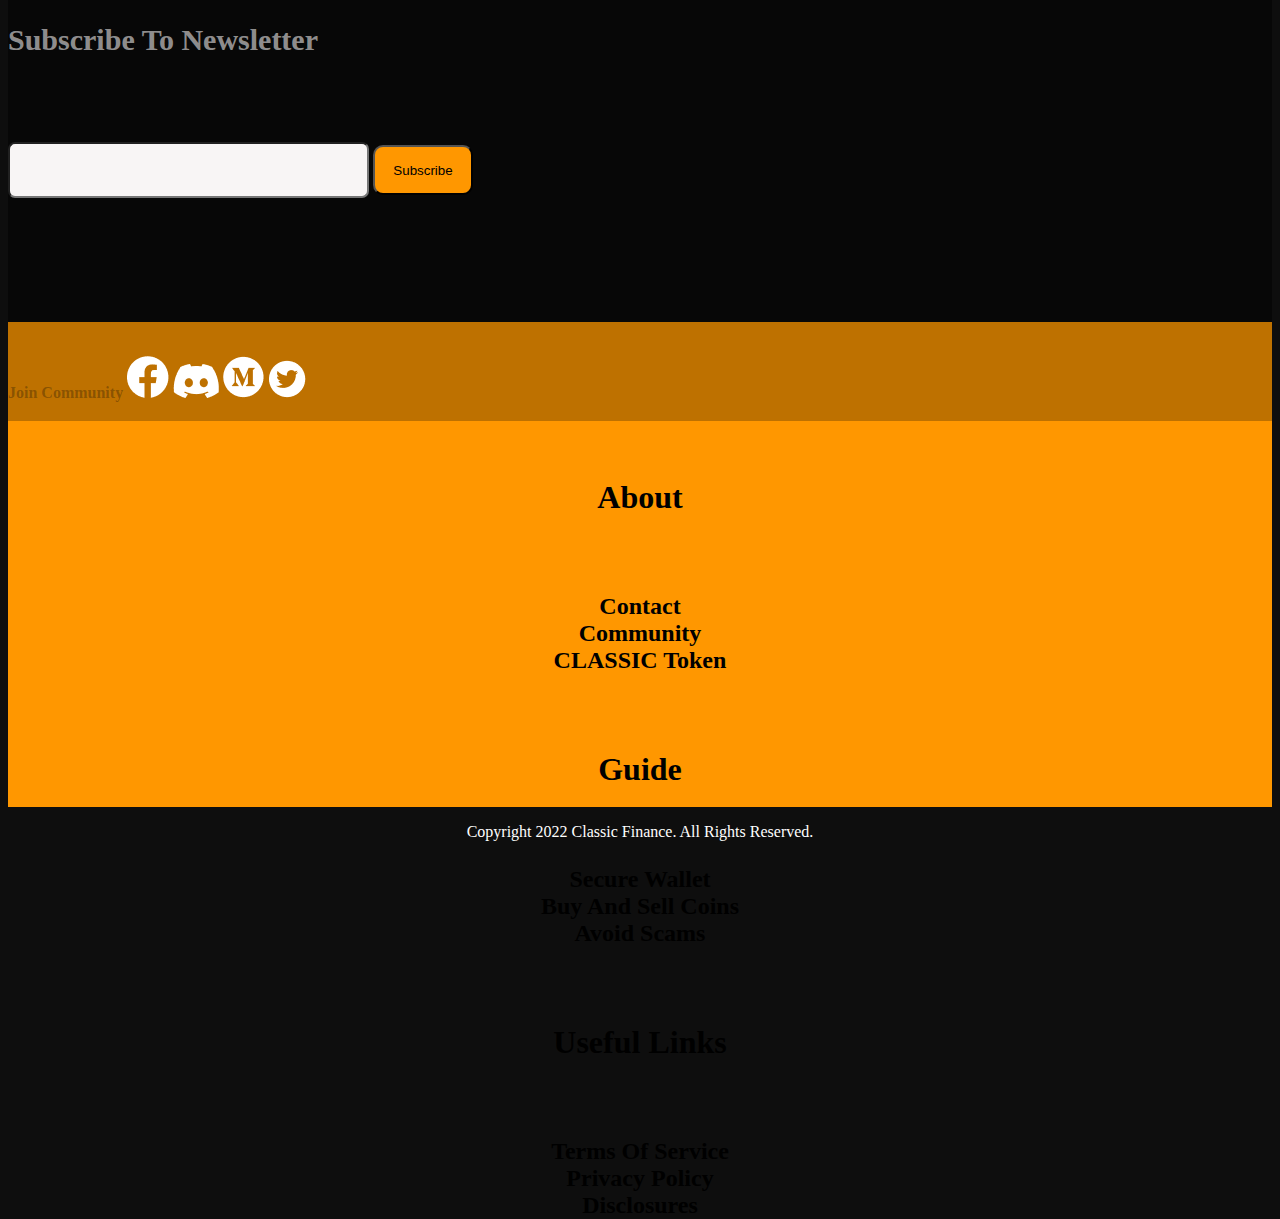
==== commit 059b5160: "Update index.html" ====
--- a/index.html
+++ b/index.html
@@ -275,7 +275,7 @@
             </div>
             <br><br><br><br>
             <div class="row">
-                <div class="col-xs-4 col-lg-4">
+                <div class="col-sm-4 col-lg-4">
                     <div class="feature-card border" style="width: 22rem; background-color: #0E0E0E; height: 350px;">
                         <div class="card__top">
                             <br>
@@ -293,7 +293,7 @@
                         </div>
                     </div>
                 </div>
-                <div class="col-xs-4 col-lg-4">
+                <div class="col-sm-4 col-lg-4">
                     <div class="feature-card border" style="width: 22rem; background-color: #0E0E0E; height: 350px;">
                         <div class="card__top">
                             <br>
@@ -311,7 +311,7 @@
                         </div>
                     </div>
                 </div>
-                <div class="col-xs-4 col-lg-4">
+                <div class="col-sm-4 col-lg-4">
                     <div class="feature-card border" style="width: 22rem; background-color: #0E0E0E; height: 350px;">
                         <div class="card__top">
                             <br>
@@ -331,7 +331,7 @@
             </div>
             <br><br>
             <div class="row">
-                <div class="col-xs-4 col-lg-4">
+                <div class="col-sm-4 col-lg-4">
                     <div class="feature-card border" style="width: 22rem; background-color: #0E0E0E; height: 350px;">
                         <div class="card__top">
                             <br>
@@ -349,7 +349,7 @@
                         </div>
                     </div>
                 </div>
-                <div class="col-xs-4 col-lg-4">
+                <div class="col-sm-4 col-lg-4">
                     <div class="feature-card border" style="width: 22rem; background-color: #0E0E0E; height: 350px;">
                         <div class="card__top">
                             <br>
@@ -364,7 +364,7 @@
                         </div>
                     </div>
                 </div>
-                <div class="col-xs-4 col-lg-4">
+                <div class="col-sm-4 col-lg-4">
                     <div class="feature-card border" style="width: 22rem; background-color: #0E0E0E; height: 350px;">
                         <div class="card__top">
                             <br>
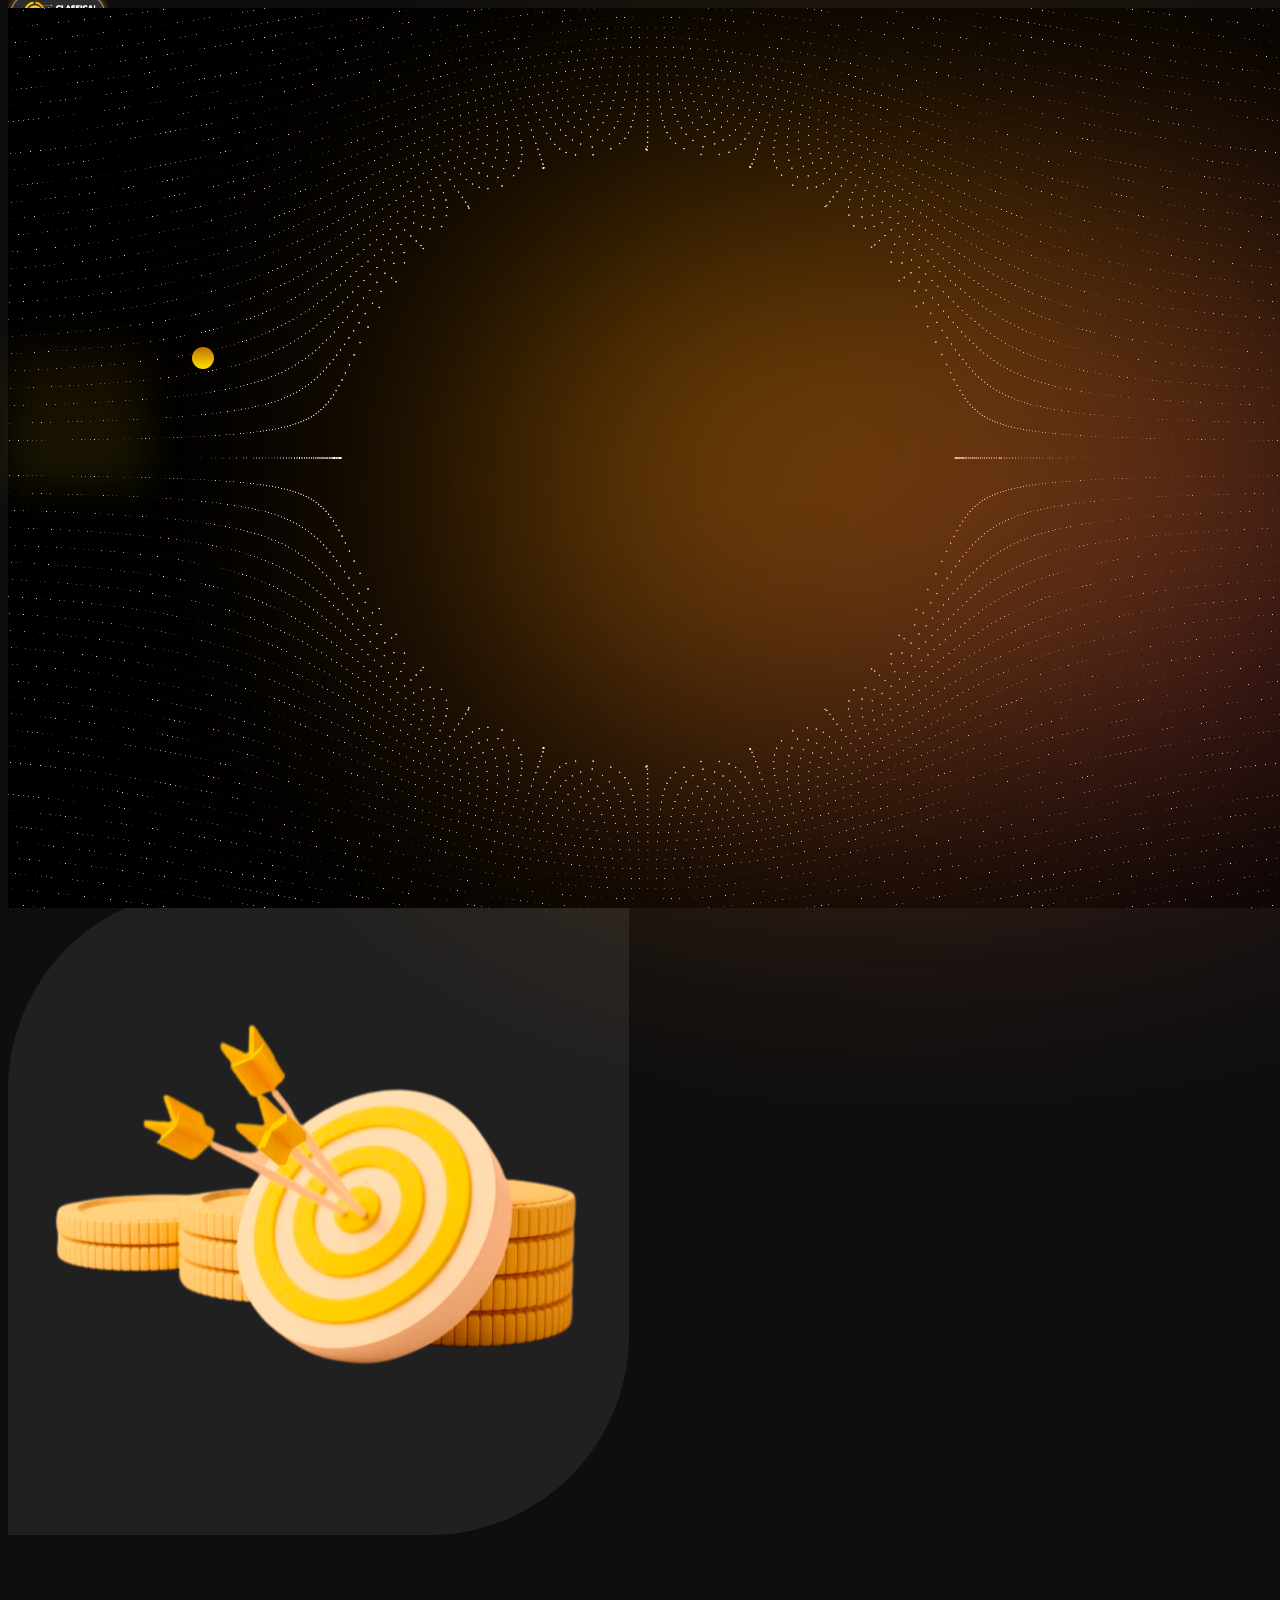
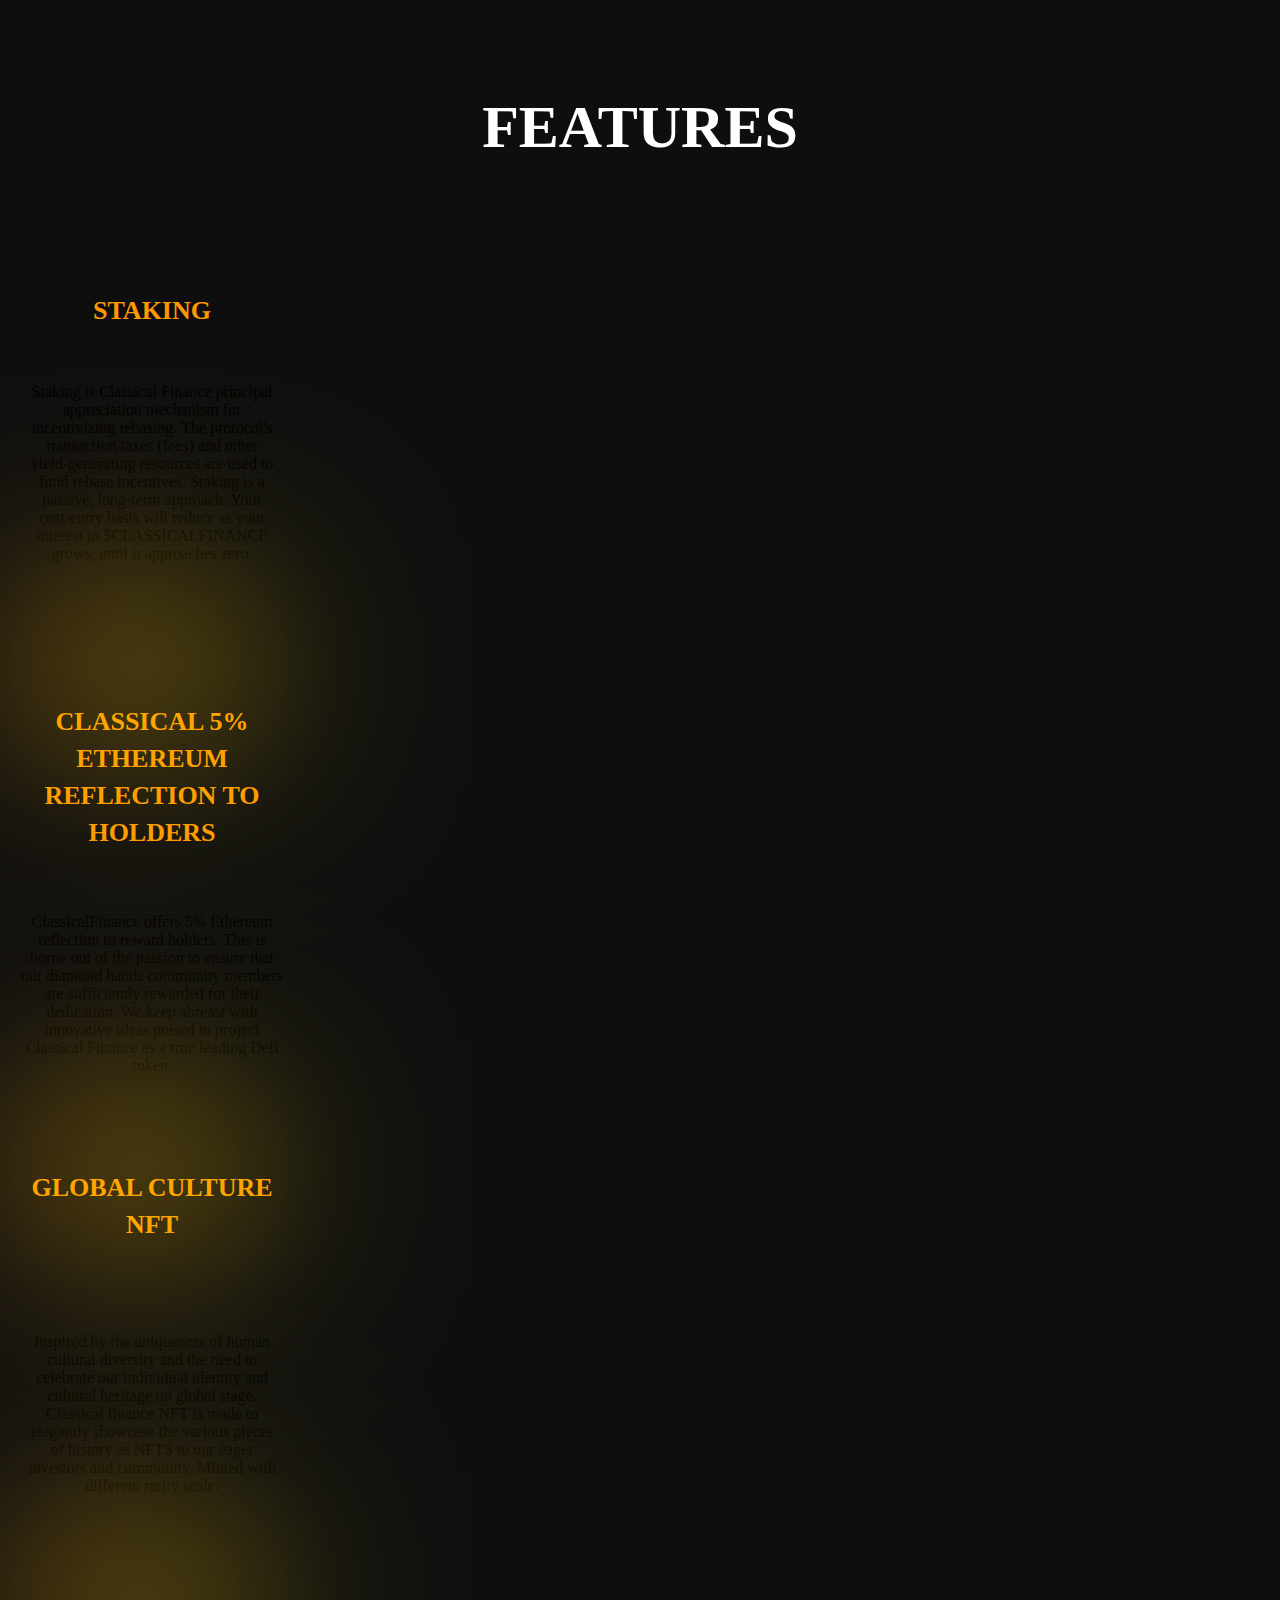
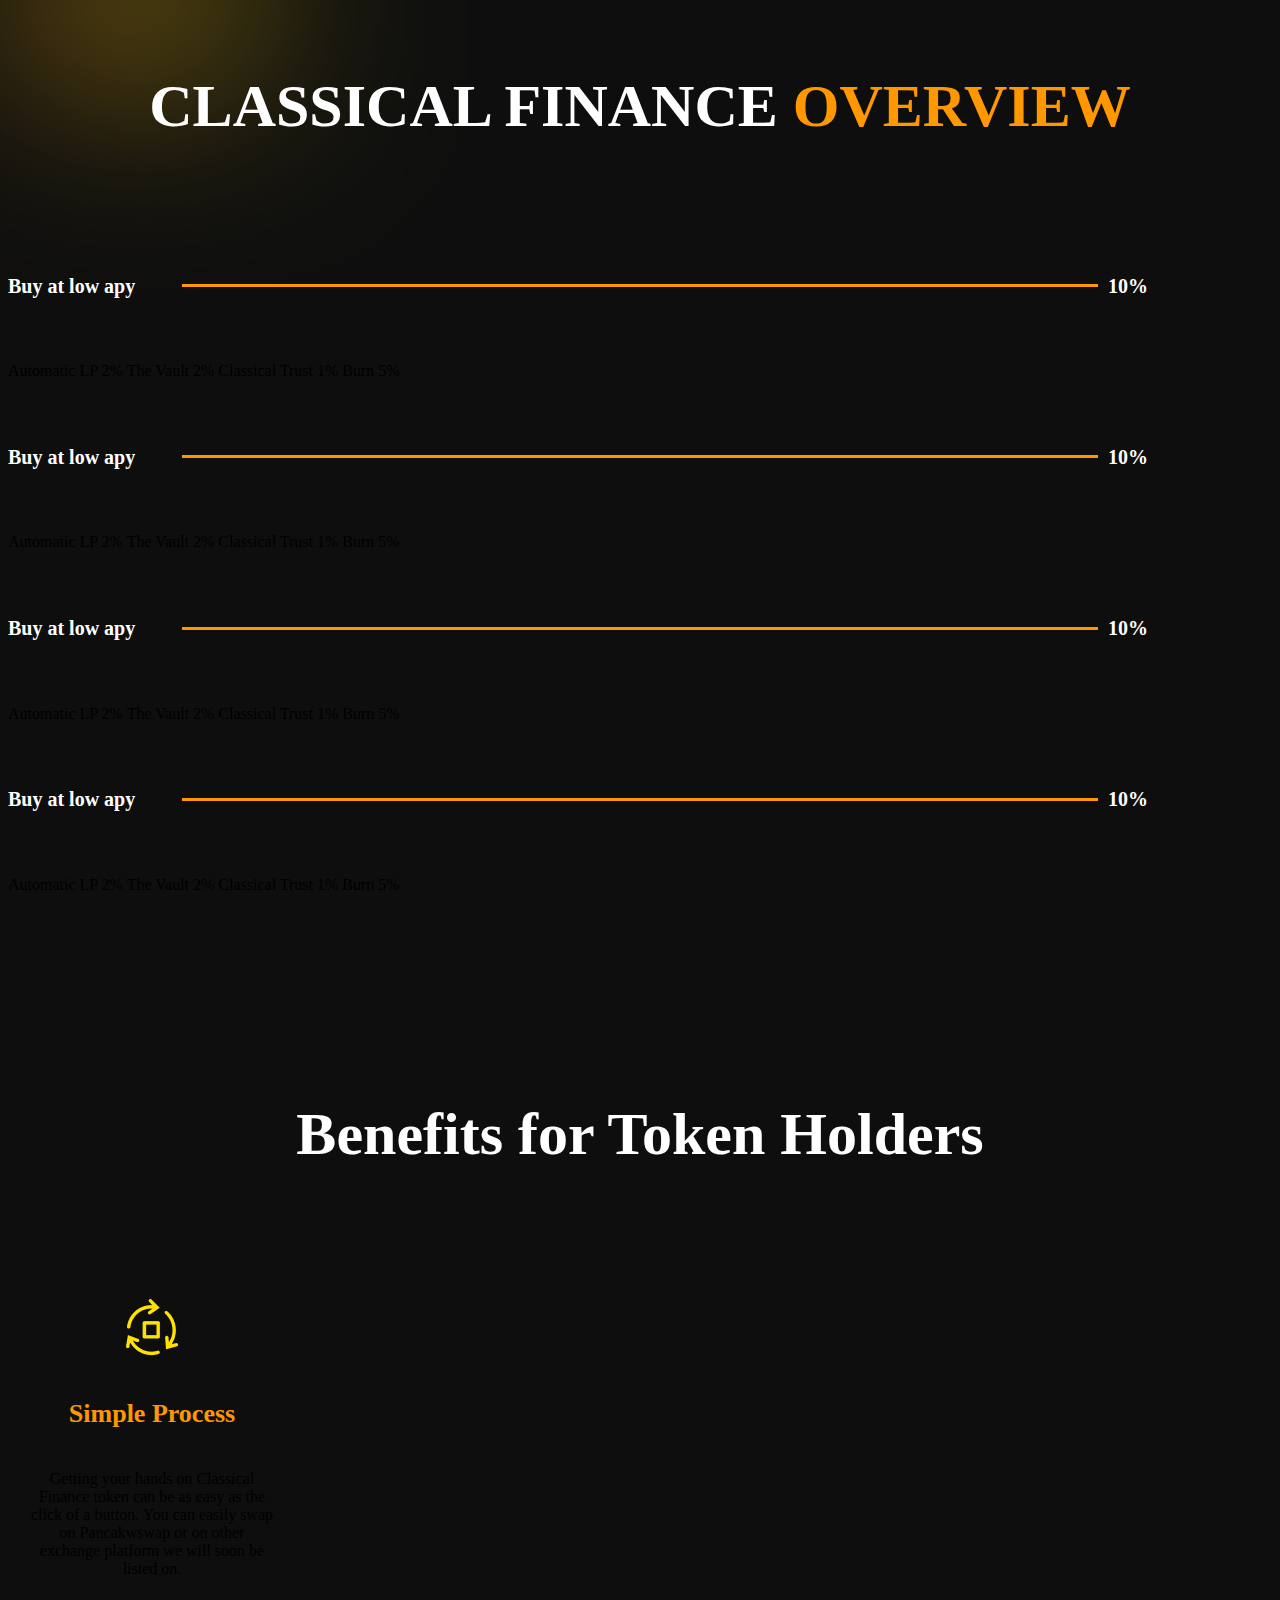
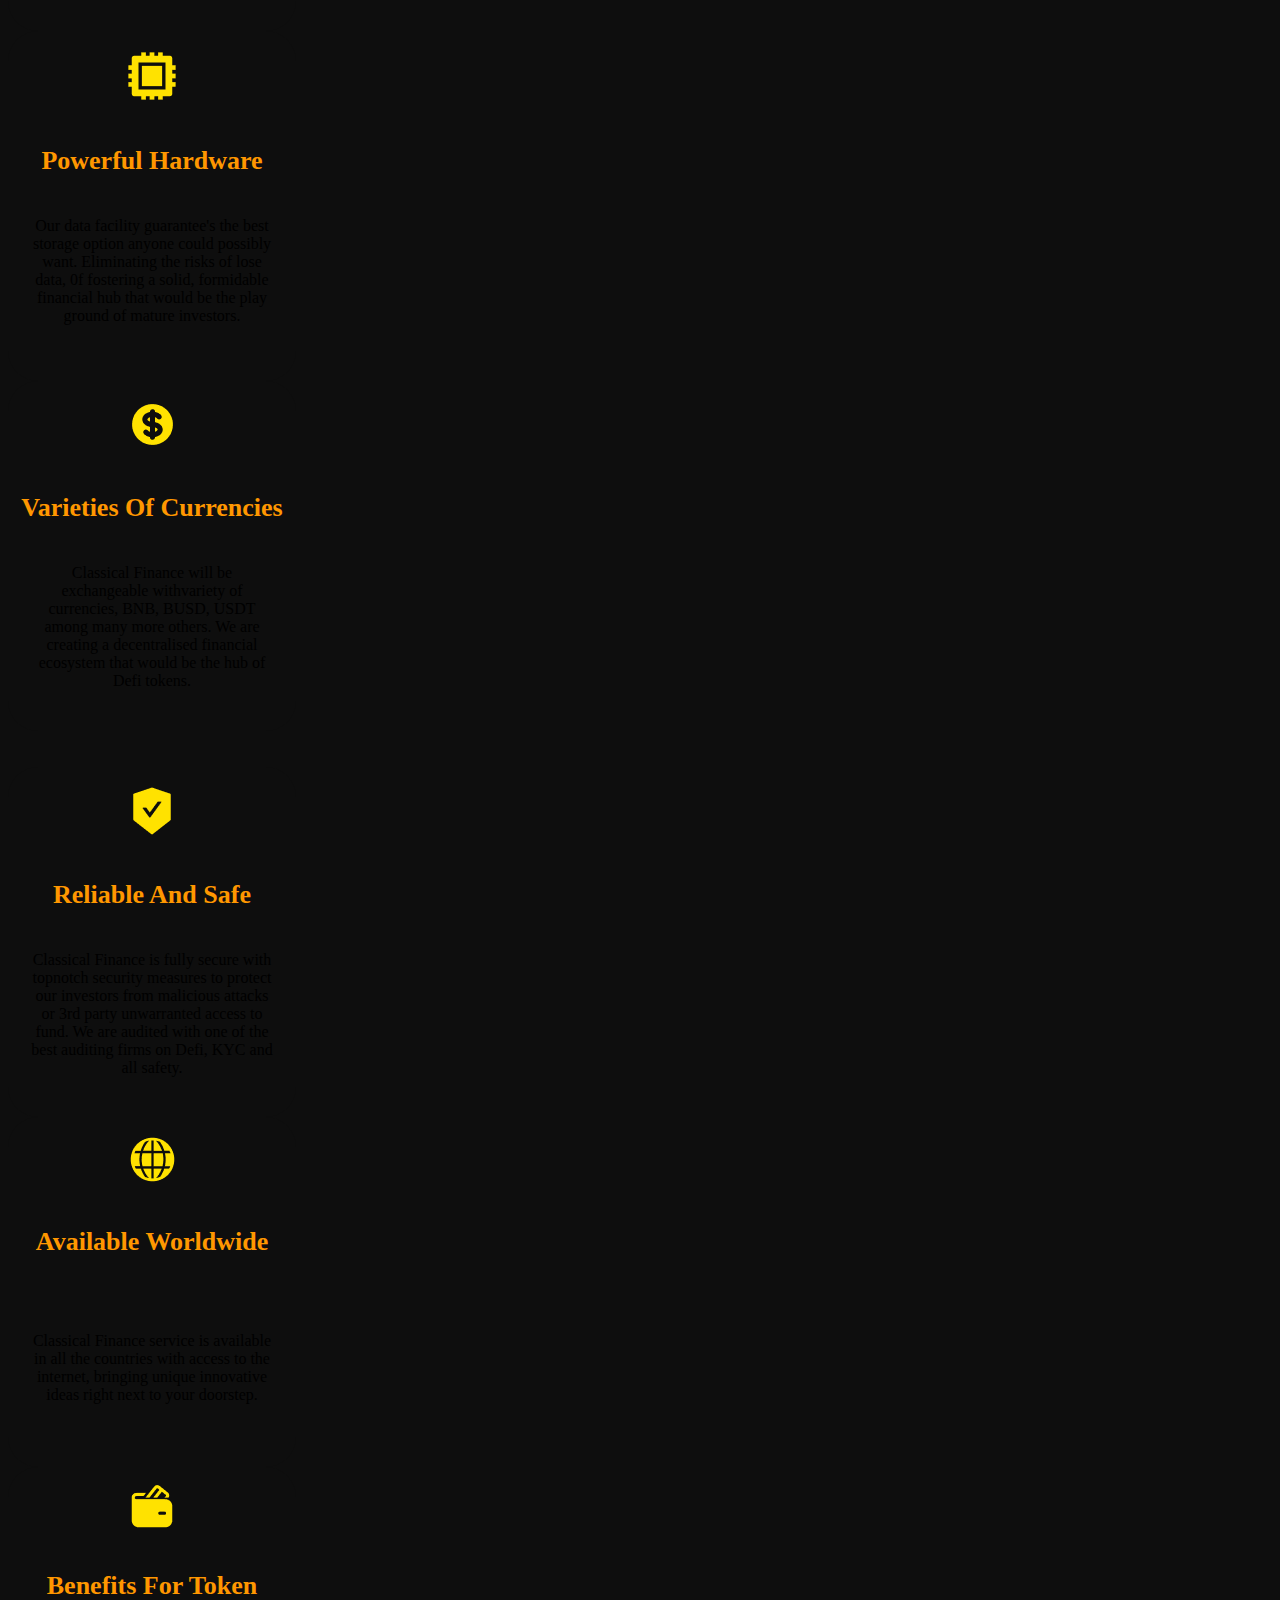
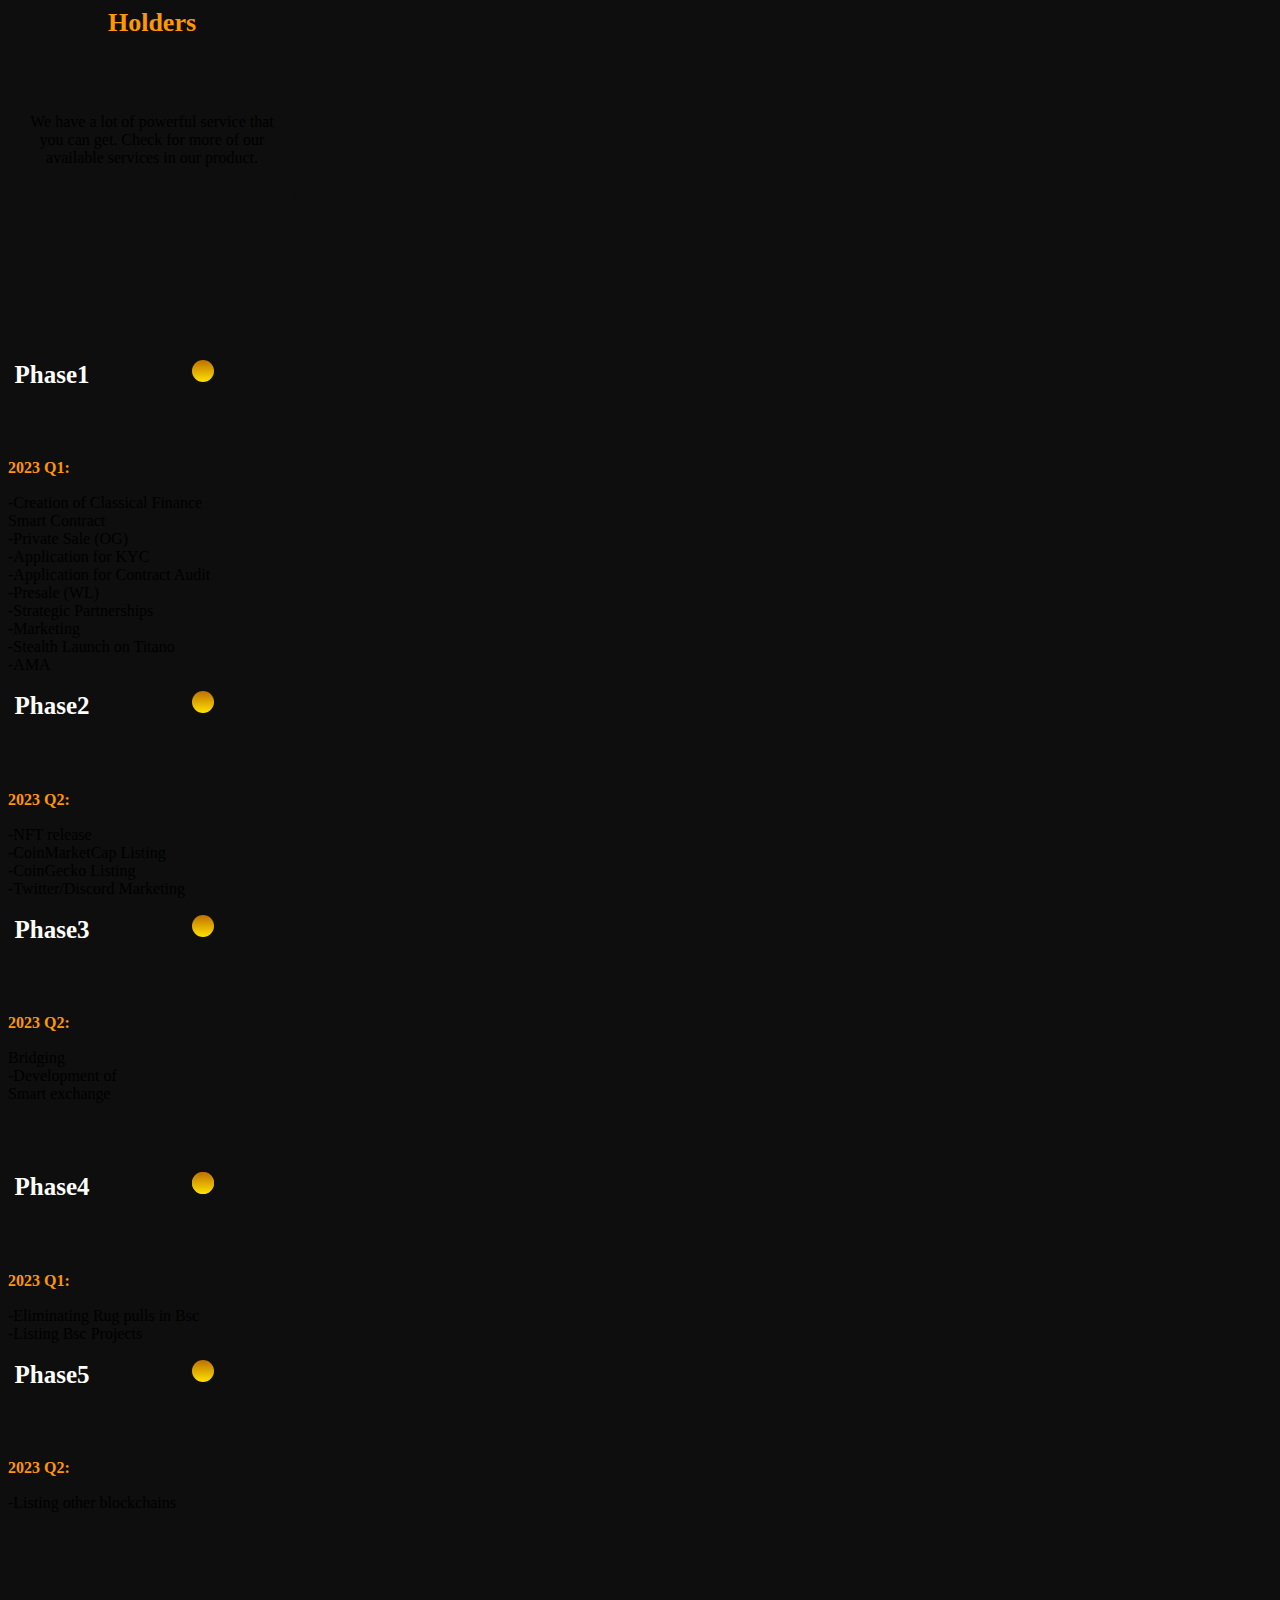
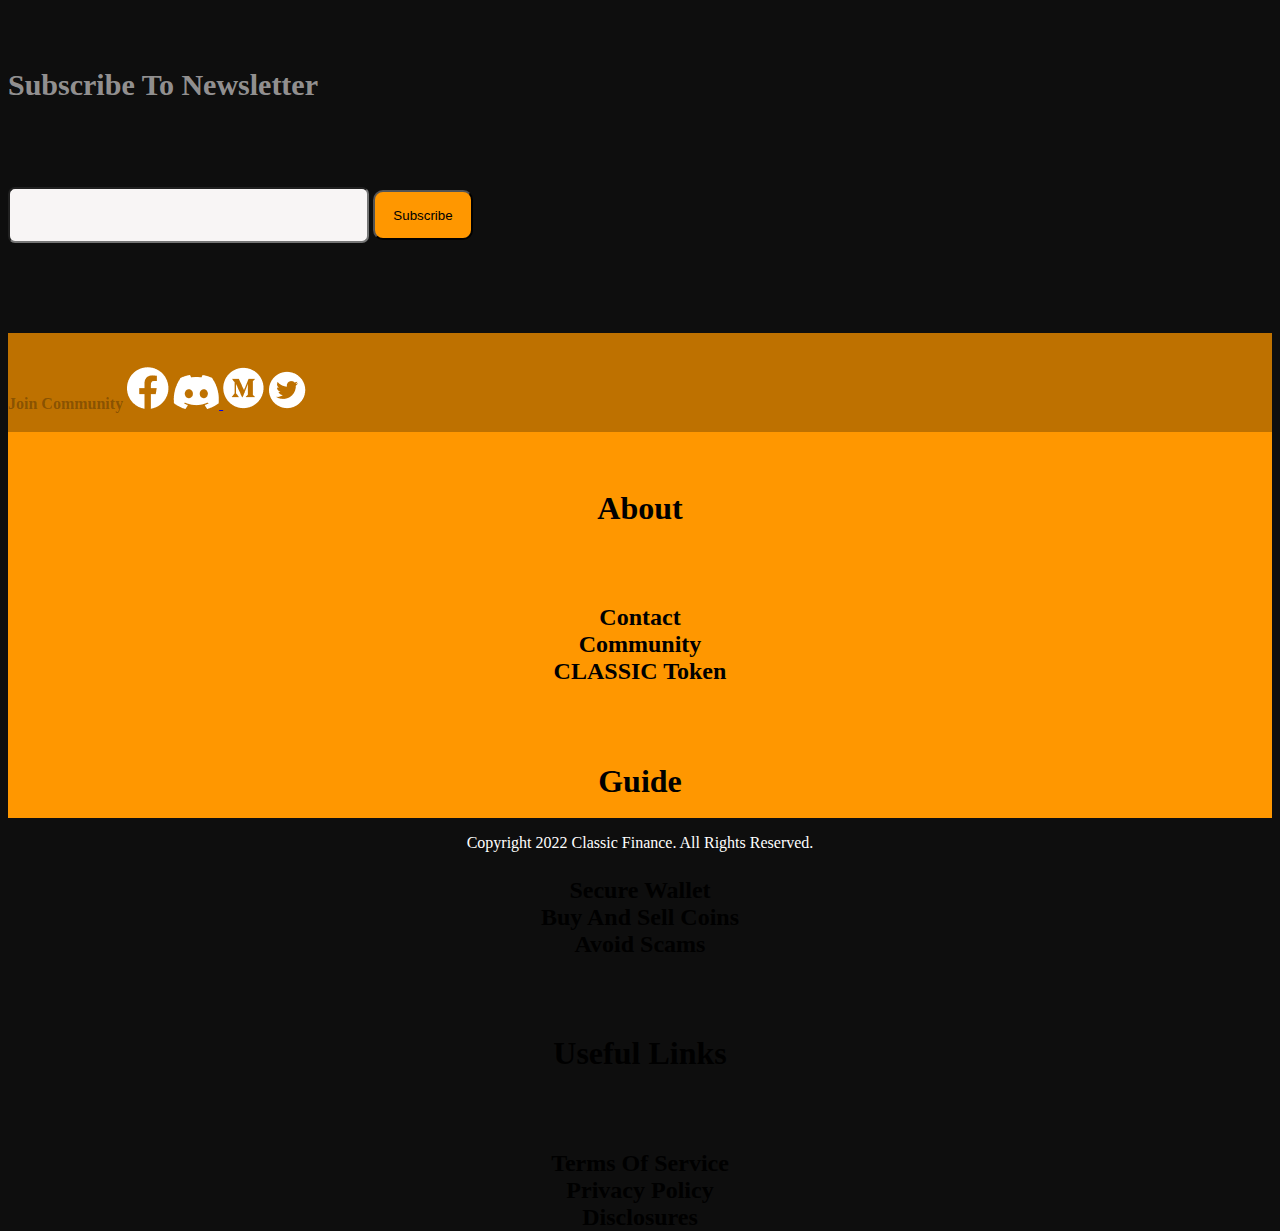
==== commit 38fa8b76: "Update index.html" ====
--- a/index.html
+++ b/index.html
@@ -1,36 +1,38 @@
 <!DOCTYPE html>
 <html lang="en">
-
 <head>
-    <!-- Required meta tags -->
-    <meta charset="utf-8">
-    <meta name="viewport" content="width=device-width, initial-scale=1, shrink-to-fit=no">
-
-    <!-- Bootstrap CSS -->
+    <meta charset="UTF-8">
+    <meta http-equiv="X-UA-Compatible" content="IE=edge">
+    <meta name="viewport" content="width=device-width, initial-scale=1.0">
+    <link href="https://cdn.jsdelivr.net/npm/bootstrap@5.2.1/dist/css/bootstrap.min.css" rel="stylesheet" integrity="sha384-iYQeCzEYFbKjA/T2uDLTpkwGzCiq6soy8tYaI1GyVh/UjpbCx/TYkiZhlZB6+fzT" crossorigin="anonymous">
+    <script src="https://cdn.jsdelivr.net/npm/bootstrap@5.2.1/dist/js/bootstrap.bundle.min.js" integrity="sha384-u1OknCvxWvY5kfmNBILK2hRnQC3Pr17a+RTT6rIHI7NnikvbZlHgTPOOmMi466C8" crossorigin="anonymous"></script>
+   
+
+       <!-- Favicon -->
+       <link rel="apple-touch-icon" sizes="180x180" href="/assets/img/favicon_io/apple-touch-icon.png">
+       <link rel="icon" type="image/png" sizes="32x32" href="/assets/img/favicon_io/as/favicon-32x32.png">
+       <link rel="icon" type="image/png" sizes="16x16" href="/assets/img/favicon_io/favicon-16x16.png">
+       <link rel="manifest" href="/assets/img/favicon_io/site.webmanifest">
+   
+   
     <link rel="stylesheet" href="https://maxcdn.bootstrapcdn.com/bootstrap/4.0.0-beta/css/bootstrap.min.css"
         integrity="sha384-/Y6pD6FV/Vv2HJnA6t+vslU6fwYXjCFtcEpHbNJ0lyAFsXTsjBbfaDjzALeQsN6M" crossorigin="anonymous">
     <link rel="stylesheet" href="/assets/css/style.css">
-
-    <!-- Favicon -->
-    <link rel="apple-touch-icon" sizes="180x180" href="/assets/img/favicon_io/apple-touch-icon.png">
-    <link rel="icon" type="image/png" sizes="32x32" href="/assets/img/favicon_io/as/favicon-32x32.png">
-    <link rel="icon" type="image/png" sizes="16x16" href="/assets/img/favicon_io/favicon-16x16.png">
-    <link rel="manifest" href="/assets/img/favicon_io/site.webmanifest">
-    
+    <!-- <title>Document</title> -->
+
     <style>
         canvas {
-	position: absolute;
-	width: 100%;
-	height: 100%;
-	background:#000;
-}
+            position: absolute;
+            width: 100%;
+            height: 100%;
+            background: #000;
+        }
     </style>
 </head>
-
 <body>
     <canvas></canvas>
     <div class="container">
-        <nav class="navbar navbar-expand-lg navbar-light" style="background-color:#070707; padding-bottom: ;">
+        <nav class="navbar navbar-expand-lg navbar-light" style="background-color:#070707;">
             <a class="navbar-brand" href="#">
                 <img src="/assets/img/Classical.png" alt="" srcset=""
                     style="width: 100px; height: 70px; margin-top: -28px; margin-right: 190px;">
@@ -54,7 +56,7 @@
                         <a class="nav-link" href="#" style="color:#ffffff; margin-top: 10px; padding-left: 70px;">Whitepaper</a>
                     </li>
                     <li class="nav-item d-none d-md-block">
-                       <a href=""> <img class="nav-link" src="/assets/img/vectors/dis.svg" alt="" srcset=""> </a>
+                       <a href="https://discord.com/invite/sXRaRD8dbG" target="_blank"> <img class="nav-link" src="/assets/img/vectors/dis.svg" alt="" srcset=""> </a>
                     </li>
                     <li class="nav-item d-none d-md-block">
                         <a href=""> <img class="nav-link" src="/assets/img/vectors/tele.svg" alt="" srcset=""> </a>
@@ -65,18 +67,23 @@
                 </form>
             </div>
         </nav>
-       
-        <br><br>
+
+         <br><br>
         <div class="row">
             <div class="hero-yellow-dot"></div>
-            <div class="col-sm-6">
+            <div class="col-md-6">
                 <div class="hero-side"></div>
                 <div class="">
                     <h2 class="hero hero-head">Classical <br>
                         <p class="hero-head2">Finance.</p>
                     </h2>
-                    <br><br><br>
-                    <h1 class="hero-text">
+                    <h1 class="" style=" 
+                    font-family: 'Montserrat';
+                    font-style: normal;
+                    font-weight: 400;
+                    font-size: 20px;
+                    line-height: 25px;
+                    color: #FFFFFF;">
                         Classical Finance is an auto-staking and <br>
                         auto-compounding protocol on BSC, <br>
                         focusing on the 2 key ethos of any serious <br>
@@ -88,28 +95,26 @@
                 </div>
             </div>
             <div class="hero-background d-none d-md-block"></div>
-            <div class="col-sm-6">
-                <!-- <div class="hero-background"></div> -->
+            <div class="col-md-6">
                 <div class="d-none d-md-block">
                     <img class="img-background" src="/assets/img/_Downloader 3.svg" alt="" style="width: 621px;height: 645px;">
-                    <!-- <div class="img-background"></div> -->
-                </div>
-            </div>
-        </div>
-        <br><br><br>
+                </div>
+            </div>
+        </div>
+        <br><br><br> 
+    
         <div>
             <h1 class="feature-main blurOut">FEATURES</h1>
         </div>
         <br><br>
         <div class="row">
             <div class="col-sm-4">
-                <div class="feature-card border"
-                    style="width: 22rem; height: 430px; background-color: #0E0E0E;border-radius: 30px;">
-                    <div class="card__top">
-                        <br><br><br>
-                        <h1 class="feature-head text-center"> STAKING </h1>
-                        <br><br>
-                        <span class="feature-text"> Staking is Classical Finance 
+                <div class="feature-card border" style="width: 18rem; height: 430px; background-color: #0E0E0E;border-radius: 30px;">
+                    <br><br><br>
+                    <span class="feature-head text-center">STAKING</span>
+                    <br><br>
+                    <p class="card-text text-white" style="padding: 20px">
+                        Staking is Classical Finance 
                             principal appreciation mechanism
                             for incentivizing rebasing. The
                             protocol's transaction taxes (fees)
@@ -120,98 +125,56 @@
                             cost-entry basis will reduce as 
                             your interest in 
                             $CLASSICALFINANCE grows, 
-                            until it approaches zero.  
+                            until it approaches zero. 
                             <div class="card-under"></div>
-                        </span>
-                    </div>
+                    </p>
                 </div>
             </div>
             <div class="col-sm-4">
                 <div class="feature-card border"
-                    style="width: 22rem; height: 430px; background-color: #0E0E0E;border-radius: 30px;">
+                    style="width: 18rem; height: 430px; background-color: #0E0E0E;border-radius: 30px;">
                     <div class="card__top">
-                        <br><br><br>
+                        <br>
                         <h1 class="feature-head">  CLASSICAL 5% ETHEREUM REFLECTION TO HOLDERS </h1>
-                        <br><br>
-                        <span class="feature-text"> ClassicalFinance offers 5% Ethereum reflection to reward holders. 
+                        <br>
+                        <p class="card-text text-white" style="padding: 10px"> ClassicalFinance offers 5% Ethereum reflection to reward holders. 
                             This is borne out of the passion to ensure that our diamond hands community 
                             members are sufficiently rewarded for their dedication. We keep abreast with 
                             innovative ideas poised to project Classical Finance as a true leading Defi token. 
                             <div class="card-under"></div>
-                        </span>
+                        </p>
                     </div>
                     <div class="bord"></div>
                 </div>
             </div>
             <div class="col-sm-4">
                 <div class="feature-card border"
-                    style="width: 22rem; height: 430px; background-color: #0E0E0E;border-radius: 30px;">
+                    style="width: 18rem; height: 430px; background-color: #0E0E0E;border-radius: 30px;">
                     <div class="card__top">
                         <br><br><br>
                         <h1 class="feature-head"> GLOBAL CULTURE NFT </h1>
                         <br><br>
-                        <span class="feature-text"> Inspired by the uniqueness of human cultural diversity and the need to 
+                        <p class="card-text text-white" style="padding: 20px"> Inspired by the uniqueness of human cultural diversity and the need to 
                             celebrate our individual identity and cultural heritage on global stage. 
                             Classical finance NFT is made to elegantly showcase the various 
                             pieces of history as NFTS to our eager investors and community. 
                             Minted with different rarity scale.
                             <div class="card-under"></div>
-                        </span>
-                    </div>
-                </div>
-            </div>
-        </div>
-        <br><br><br><br>
-	 
-
-<!--         <div class="row">
-            <div class="col-sm-6 d-none d-md-block">
-                <div class="feature-card border"
-                style="width: 30rem; height: 430px; background-color: #0E0E0E;border-radius: 30px;">
-                <div class="card__top">
-                    <br><br><br>
-                    <h1 class="feature-head"> CLASSICAL 5% ETHEREUM REFLECTION TO HOLDERS </h1>
-                    <br><br>
-                    <span class="feature-text">ClassicalFinance offers 5% Ethereum reflection to reward holders. 
-                        This is borne out of the passion to ensure that our diamond hands community 
-                        members are sufficiently rewarded for their dedication. We keep abreast with 
-                        innovative ideas poised to project Classical Finance as a true leading Defi token. 
-                        Our investors satisfaction is a priority and and the secret to the success of Classical Finance.  
-                          It is our earnest wish and hope that you enjoy investing with us as 
-                         much as we have enjoyed the creativity deployed in developing the classical platform.  
-                        <div class="card-under"></div>
-                    </span>
-                </div>
-            </div>
-            </div>
-            <div class="col-sm-6 d-none d-md-block">
-                <div class="feature-card border"
-                style="width: 30rem; height: 430px; background-color: #0E0E0E;border-radius: 30px;">
-                <div class="card__top">
-                    <br><br><br>
-                    <h1 class="feature-head"> GLOBAL CULTURE NFT </h1>
-                    <br><br>
-                    <span class="feature-text"> Inspired by the uniqueness of human cultural diversity and the need to 
-                        celebrate our individual identity and cultural heritage on global stage. 
-                        Classical finance NFT is made to elegantly showcase the various 
-                        pieces of history as NFTS to our eager investors and community. 
-                        Minted with different rarity scale, we are committed to ensuring 
-                        that every single piece of the Classical cultural NFT is worth 
-                        its weight in value. Guaranteeing a profitable return to 
-                        all holders irrespective of the piece they hold.
-                        <div class="card-under"></div>
-                    </span>
-                </div>
-            </div>
-            </div>
-          </div>    -->
-
+                        </p>
+                    </div>
+                </div>
+            </div>
+        </div>
+
+        <br><br><br>
         <div>
-            <h1 class="text-center overview-heading blurOut">CLASSICAL FINANCE <span style="color: #FF9700">OVERVIEW</span></h1>
+            <h1 class="text-center overview-heading blurOut">CLASSICAL FINANCE <span
+                    style="color: #FF9700">OVERVIEW</span></h1>
         </div>
         <br><br><br>
-        <div class="row">
-            <div class="col-sm-6 overview">
+
+        <div class="row">
+            <div class="col-md-6">
                 <div class="headings">
                     <h2 class="title">Buy at low apy</h2>
                     <span class="hr"></span>
@@ -220,14 +183,16 @@
                 <p class="text-white">Automatic LP 2% The Vault 2% Classical Trust 1% Burn 5%</p>
             </div>
             <div class="col-md-6">
-                <span class="overview-background"></span>
-            </div>
-        </div>
-        <div class="row">
-            <div class="col-md-6">
-
-            </div>
-            <div class="col-sm-6 overview">
+
+            </div>
+        </div>
+
+
+        <div class="row">
+            <div class="col-md-6">
+                
+            </div>
+            <div class="col-md-6">
                 <div class="headings">
                     <h2 class="title">Buy at low apy</h2>
                     <span class="hr"></span>
@@ -236,9 +201,10 @@
                 <p class="text-white">Automatic LP 2% The Vault 2% Classical Trust 1% Burn 5%</p>
             </div>
         </div>
-        <span class="overview-background"></span>
-        <div class="row">
-            <div class="col-sm-6 overview">
+
+
+        <div class="row">
+            <div class="col-md-6">
                 <div class="headings">
                     <h2 class="title">Buy at low apy</h2>
                     <span class="hr"></span>
@@ -247,14 +213,17 @@
                 <p class="text-white">Automatic LP 2% The Vault 2% Classical Trust 1% Burn 5%</p>
             </div>
             <div class="col-md-6">
-
-            </div>
-        </div>
-        <div class="row">
-            <div class="col-md-6">
-
-            </div>
-            <div class="col-sm-6 overview">
+                
+            </div>
+        </div>
+
+
+
+        <div class="row">
+            <div class="col-md-6">
+               
+            </div>
+            <div class="col-md-6">
                 <div class="headings">
                     <h2 class="title">Buy at low apy</h2>
                     <span class="hr"></span>
@@ -263,11 +232,8 @@
                 <p class="text-white">Automatic LP 2% The Vault 2% Classical Trust 1% Burn 5%</p>
             </div>
         </div>
-
-
-
-
         <br><br><br>
+
         <div>
             <br><br>
             <div>
@@ -276,55 +242,54 @@
             <br><br><br><br>
             <div class="row">
                 <div class="col-sm-4 col-lg-4">
-                    <div class="feature-card border" style="width: 22rem; background-color: #0E0E0E; height: 350px;">
+                    <div class="feature-card border" style="width: 18rem; background-color: #0E0E0E; height: 350px;">
                         <div class="card__top">
                             <br>
                             <img src="/assets/img/vectors/simple.png" alt="">
                             <br><br>
                             <h1 class="feature-head"> Simple Process </h1>
-                            <br>
-                            <span class="feature-text"> Getting your hands on Classical Finance 
-                                token can be as easy as the click of a 
-                                button. You can easily swap on 
-                                Pancakwswap or on other exchange 
-                                platform we will soon be listed on. 
-                                All to ensure that our users and 
-                                community have a smooth experience. </span>
+                            <p class="card-text text-white" style="padding: 20px"> Getting your hands on Classical
+                                Finance
+                                token can be as easy as the click of a
+                                button. You can easily swap on
+                                Pancakwswap or on other exchange
+                                platform we will soon be listed on.
+                            </p>
                         </div>
                     </div>
                 </div>
                 <div class="col-sm-4 col-lg-4">
-                    <div class="feature-card border" style="width: 22rem; background-color: #0E0E0E; height: 350px;">
+                    <div class="feature-card border" style="width: 18rem; background-color: #0E0E0E; height: 350px;">
                         <div class="card__top">
                             <br>
                             <img src="/assets/img/vectors/powerful.png" alt="" srcset="">
                             <br><br>
                             <h1 class="feature-head"> Powerful Hardware </h1>
-                            <br>
-                            <span class="feature-text"> Our data facility guarantee's the best 
-                                storage option anyone could possibly 
+                            <p class="card-text text-white" style="padding: 20px"> Our data facility guarantee's the
+                                best
+                                storage option anyone could possibly
                                 want. Eliminating the risks of lose data,
-                                0f fostering a solid, formidable financial 
-                                hub that would be the play ground of 
-                                mature investors who wishes to explore 
-                                the promising world of Defi with ease. </span>
+                                0f fostering a solid, formidable financial
+                                hub that would be the play ground of
+                                mature investors.
+                            </p>
                         </div>
                     </div>
                 </div>
                 <div class="col-sm-4 col-lg-4">
-                    <div class="feature-card border" style="width: 22rem; background-color: #0E0E0E; height: 350px;">
+                    <div class="feature-card border" style="width: 18rem; background-color: #0E0E0E; height: 350px;">
                         <div class="card__top">
                             <br>
                             <img src="/assets/img/vectors/money.png" alt="" srcset="">
                             <br><br>
                             <h1 class="feature-head"> Varieties Of Currencies </h1>
-                            <br>
-                            <span class="feature-text"> Classical Finance will be exchangeable 
-                                withvariety of currencies, BNB, BUSD, 
-                                USDT among many more others. 
-                                We are creating a decentralised financial 
-                                ecosystem that would be the hub of 
-                                Defi tokens. </span>
+                            <p class="card-text text-white" style="padding: 20px"> Classical Finance will be
+                                exchangeable
+                                withvariety of currencies, BNB, BUSD,
+                                USDT among many more others.
+                                We are creating a decentralised financial
+                                ecosystem that would be the hub of
+                                Defi tokens. </p>
                         </div>
                     </div>
                 </div>
@@ -332,210 +297,219 @@
             <br><br>
             <div class="row">
                 <div class="col-sm-4 col-lg-4">
-                    <div class="feature-card border" style="width: 22rem; background-color: #0E0E0E; height: 350px;">
+                    <div class="feature-card border" style="width: 18rem; background-color: #0E0E0E; height: 350px;">
                         <div class="card__top">
                             <br>
                             <img src="/assets/img/vectors/safe.png" alt="" srcset="">
                             <br><br>
                             <h1 class="feature-head"> Reliable And Safe </h1>
-                            <br>
-                            <span class="feature-text"> Classical Finance is fully secure with 
-                                topnotch security measures to protect 
-                                our investors from malicious attacks 
-                                or 3rd party unwarranted access to fund. 
-                                We are audited with one of the best 
-                                auditing firms on Defi, KYC and all 
-                                safety measures in place. </span>
+                            <p class="card-text text-white" style="padding: 20px"> Classical Finance is fully secure
+                                with
+                                topnotch security measures to protect
+                                our investors from malicious attacks
+                                or 3rd party unwarranted access to fund.
+                                We are audited with one of the best
+                                auditing firms on Defi, KYC and all
+                                safety. </p>
                         </div>
                     </div>
                 </div>
                 <div class="col-sm-4 col-lg-4">
-                    <div class="feature-card border" style="width: 22rem; background-color: #0E0E0E; height: 350px;">
+                    <div class="feature-card border" style="width: 18rem; background-color: #0E0E0E; height: 350px;">
                         <div class="card__top">
                             <br>
                             <img src="/assets/img/vectors/globe.png" alt="" srcset="">
                             <br><br>
                             <h1 class="feature-head"> Available Worldwide </h1>
                             <br>
-                            <span class="feature-text"> Classical Finance service is available 
-                                in all the countries with access to the 
-                                internet, bringing unique innovative 
-                                ideas right next to your doorstep. </span>
+                            <p class="card-text text-white" style="padding: 20px"> Classical Finance service is
+                                available
+                                in all the countries with access to the
+                                internet, bringing unique innovative
+                                ideas right next to your doorstep. </p>
                         </div>
                     </div>
                 </div>
                 <div class="col-sm-4 col-lg-4">
-                    <div class="feature-card border" style="width: 22rem; background-color: #0E0E0E; height: 350px;">
+                    <div class="feature-card border" style="width: 18rem; background-color: #0E0E0E; height: 350px;">
                         <div class="card__top">
                             <br>
                             <img src="/assets/img/vectors/support.png" alt="" srcset="">
                             <br><br>
                             <h1 class="feature-head"> Benefits For Token Holders </h1>
                             <br>
-                            <span class="feature-text"> We have a lot of powerful 
-                                service that you can get. 
-                                Check for more of our available 
-                                services in our product. </span>
-                                <!-- <br><br>
+                            <p class="card-text text-white" style="padding: 20px"> We have a lot of powerful
+                                service that you can get.
+                                Check for more of our available
+                                services in our product. </p>
+                            <!-- <br><br>
                                 <div class="" style="margin-top: 15px; padding-top: 7px; padding-bottom: 12px; background-color: #FF9700; border-radius: 20px;">Explore More</div> -->
                         </div>
                     </div>
                 </div>
             </div>
         </div>
+
         <br><br><br><br><br><br><br>
         <div class="row">
-            <div class="col-md-4">
-                <span class="hero-yellow-dot"></span>
-                <h1 class="text-white roadmap-heading">Phase1</h1>
-                <br><br>
-                <p class="roadmap-year">2023 Q1:</p>
-                <p class="text-white">
-                -Creation of Classical Finance <br>
-                Smart Contract <br>
-                -Private Sale (OG) <br>
-                -Application for KYC <br>
-                -Application for Contract Audit <br>
-                -Presale (WL) <br>
-                -Strategic Partnerships <br>
-                -Marketing <br>
-                -Stealth Launch on Titano <br>
-                -AMA <br>
-                </p>
-            </div>
-            <div class="col-md-4">
-                <span class="hero-yellow-dot"></span>
-                <h1 class="roadmap-heading">Phase2</h1>
-                <br><br>
-                <p class="roadmap-year">2023 Q2:</p>
-                <p class="text-white">
-                
-                -NFT release <br>
-                -CoinMarketCap Listing <br>
-                -CoinGecko Listing <br>
-                -Twitter/Discord Marketing <br>
-                </p>
-            </div>
-            
-            <div class="col-md-4">
-                <div class="hero-yellow-dot"></div>
-                <h1 class="roadmap-heading">Phase3</h1>
-                <br><br>
-                <p class="roadmap-year">2023 Q2:</p>
-                <p class="text-white">
-                Bridging <br>
-                -Development of <br>
-                Smart exchange <br>
-                </p>
-            </div>
-        </div>
-        <br><br>
-        <div class="row">
-            <div class="col-md-6 col-md-4">
-                <span class="hero-yellow-dot"></span>
-                <span class="hero-yellow-dot"></span>
-                <h1 class="roadmap-heading">Phase4</h1>
-                <br><br>
-                <p class="roadmap-year">2023 Q1:</p>
-                <p class="text-white">
-                -Eliminating Rug pulls in Bsc <br>
-                -Listing Bsc Projects <br>
-                </p>
-            </div>
-            <div class="col-md-6 col-md-4">
-                <span class="hero-yellow-dot"></span>
-                <h1 class="roadmap-heading">Phase5</h1>
-                <br><br>
-                <p class="roadmap-year">2023 Q2:</p>
-                <p class="text-white">
-                -Listing other blockchains <br>
-                </p>
-            </div>
+           <div class="col-md-4">
+               <span class="hero-yellow-dot"></span>
+               <h1 class="text-white roadmap-heading">Phase1</h1>
+               <br><br>
+               <p class="roadmap-year">2023 Q1:</p>
+               <p class="text-white">
+                   -Creation of Classical Finance <br>
+                   Smart Contract <br>
+                   -Private Sale (OG) <br>
+                   -Application for KYC <br>
+                   -Application for Contract Audit <br>
+                   -Presale (WL) <br>
+                   -Strategic Partnerships <br>
+                   -Marketing <br>
+                   -Stealth Launch on Titano <br>
+                   -AMA <br>
+               </p>
+           </div>
+           <div class="col-md-4">
+               <span class="hero-yellow-dot"></span>
+               <h1 class="roadmap-heading">Phase2</h1>
+               <br><br>
+               <p class="roadmap-year">2023 Q2:</p>
+               <p class="text-white">
+
+                   -NFT release <br>
+                   -CoinMarketCap Listing <br>
+                   -CoinGecko Listing <br>
+                   -Twitter/Discord Marketing <br>
+               </p>
+           </div>
+
+           <div class="col-md-4">
+               <div class="hero-yellow-dot"></div>
+               <h1 class="roadmap-heading">Phase3</h1>
+               <br><br>
+               <p class="roadmap-year">2023 Q2:</p>
+               <p class="text-white">
+                   Bridging <br>
+                   -Development of <br>
+                   Smart exchange <br>
+               </p>
+           </div>
+       </div>
+       <br><br>
+       <div class="row">
+           <div class="col-md-6 col-md-4">
+               <span class="hero-yellow-dot"></span>
+               <span class="hero-yellow-dot"></span>
+               <h1 class="roadmap-heading">Phase4</h1>
+               <br><br>
+               <p class="roadmap-year">2023 Q1:</p>
+               <p class="text-white">
+                   -Eliminating Rug pulls in Bsc <br>
+                   -Listing Bsc Projects <br>
+               </p>
+           </div>
+           <div class="col-md-6 col-md-4">
+               <span class="hero-yellow-dot"></span>
+               <h1 class="roadmap-heading">Phase5</h1>
+               <br><br>
+               <p class="roadmap-year">2023 Q2:</p>
+               <p class="text-white">
+                   -Listing other blockchains <br>
+               </p>
+           </div>
+       </div> 
+</div>
+
+ <div class="container-fluid d-none d-md-block">
+    <div class="row">
+        <div class="col-md-4">
+        </div>
+        <div class="col-md-4">
+            <br><br><br><br><br><br>
+            <p class="sub-head">
+                Subscribe To Newsletter
+            </p>
+            <br><br><br>
+            <div>
+                <input class="sub-input" type="text"><span> <button class="sub-butt">Subscribe</button> </span>
+            </div>
+        </div>
+        <div class="col-md-4">
         </div>
     </div>
-    <div class="sub">
-        <div class="row">
-            <div class="col-md-4">
-            </div>
-            <div class="col-md-4">
-                <br><br><br><br><br><br>
-                <p class="sub-head">
-                    Subscribe To Newsletter
-                </p>
-                <br><br><br>
-                <div>
-                    <input class="sub-input" type="text"><span> <button class="sub-butt">Subscribe</button> </span>
-                </div>
-            </div>
-            <div class="col-md-4">
-            </div>
-        </div>
+</div> 
+<br><br><br><br><br>
+<div class="row first-footer">
+    <div class="col-md-4">
+        <br>
+        <p class="comm text-center"
+            style="font-weight: 700;font-size: 16px;line-height: 10px;color: rgba(7, 7, 7, 0.3);">
+            Join Community
+            <span> <img src="/assets/img/vectors/facebook.png" alt="" srcset=""> </span>
+            <span> <a href="https://discord.com/invite/sXRaRD8dbG" target="_blank"><img src="/assets/img/vectors/discord.png" alt="" srcset=""> </a></span>
+            <span> <img src="/assets/img/vectors/medium.png" alt="" srcset=""> </span>
+            <span><a href="https://twitter.com/ClassicalFinanc" target="_blank"><img src="/assets/img/vectors/twitter.png" alt="" srcset=""></a></span>
+        </p>
     </div>
-    <div class="row first-footer">
+    <div class="col-md-4">
+
+    </div>
+    <div class="col-md-4">
+
+    </div>
+</div>
+<div class="d-none d-md-block">
+    <div class="row second-footer">
         <div class="col-md-4">
-            <br>
-            <p class="comm text-center" style="font-weight: 700;font-size: 16px;line-height: 10px;color: rgba(7, 7, 7, 0.3);">
-                Join Community
-                <span> <img src="/assets/img/vectors/facebook.png" alt="" srcset=""> </span>
-                <span> <img src="/assets/img/vectors/discord.png" alt="" srcset=""> </span>
-                <span> <img src="/assets/img/vectors/medium.png" alt="" srcset=""> </span>
-                <span> <img src="/assets/img/vectors/twitter.png" alt="" srcset=""> </span>
-            </p>
+            <br><br>
+            <h1>About</h1>
+            <br><br>
+            <h2>
+                Contact <br>
+                Community <br>
+                CLASSIC Token <br>
+            </h2>
         </div>
         <div class="col-md-4">
-
+            <br><br>
+            <h1>Guide</h1>
+            <br><br>
+            <h2>
+                Secure Wallet <br>
+                Buy And Sell Coins <br>
+                Avoid Scams <br>
+            </h2>
         </div>
         <div class="col-md-4">
-
+            <br><br>
+            <h1>Useful Links</h1>
+            <br><br>
+            <h2>
+                Terms Of Service <br>
+                Privacy Policy <br>
+                Disclosures <br>
+            </h2>
         </div>
     </div>
-    <div class="d-none d-md-block">
-        <div class="row second-footer">
-            <div class="col-md-4">
-                <br><br>
-                <h1>About</h1>
-                <br><br>
-                <h2>
-                    Contact <br>
-                    Community <br>
-                    CLASSIC Token <br>
-                </h2>
-            </div>
-            <div class="col-md-4">
-                <br><br>
-                <h1>Guide</h1>
-                <br><br>
-                <h2>
-                    Secure Wallet <br>
-                    Buy And Sell Coins <br>
-                    Avoid Scams <br>
-                </h2>
-            </div>
-            <div class="col-md-4">
-                <br><br>
-                <h1>Useful Links</h1>
-                <br><br>
-                <h2>
-                    Terms Of Service <br>
-                    Privacy Policy <br>
-                    Disclosures <br>
-                </h2>
-            </div>
-        </div>
-    </div>
-    <p style="color: #ffffff; text-align:center;">Copyright 2022 Classic Finance. All Rights Reserved.</p>
-    <!-- Optional JavaScript -->
-    <!-- jQuery first, then Popper.js, then Bootstrap JS -->
-    <script src="https://code.jquery.com/jquery-3.2.1.slim.min.js"
-        integrity="sha384-KJ3o2DKtIkvYIK3UENzmM7KCkRr/rE9/Qpg6aAZGJwFDMVNA/GpGFF93hXpG5KkN"
-        crossorigin="anonymous"></script>
-    <script src="https://cdnjs.cloudflare.com/ajax/libs/popper.js/1.11.0/umd/popper.min.js"
-        integrity="sha384-b/U6ypiBEHpOf/4+1nzFpr53nxSS+GLCkfwBdFNTxtclqqenISfwAzpKaMNFNmj4"
-        crossorigin="anonymous"></script>
-    <script src="https://maxcdn.bootstrapcdn.com/bootstrap/4.0.0-beta/js/bootstrap.min.js"
-        integrity="sha384-h0AbiXch4ZDo7tp9hKZ4TsHbi047NrKGLO3SEJAg45jXxnGIfYzk4Si90RDIqNm1"
-        crossorigin="anonymous"></script>
-        <script src="/assets/js/canvas.js"></script>
+</div>
+</div> 
+<p style="color: #ffffff; text-align:center;">Copyright 2022 Classic Finance. All Rights Reserved.</p>
+
+<script src="https://cdn.jsdelivr.net/npm/@popperjs/core@2.11.6/dist/umd/popper.min.js" integrity="sha384-oBqDVmMz9ATKxIep9tiCxS/Z9fNfEXiDAYTujMAeBAsjFuCZSmKbSSUnQlmh/jp3" crossorigin="anonymous"></script>
+<script src="https://cdn.jsdelivr.net/npm/bootstrap@5.2.1/dist/js/bootstrap.min.js" integrity="sha384-7VPbUDkoPSGFnVtYi0QogXtr74QeVeeIs99Qfg5YCF+TidwNdjvaKZX19NZ/e6oz" crossorigin="anonymous"></script>
+<script src="/assets/js/canvas.js"></script>
+
+
+<script src="https://code.jquery.com/jquery-3.2.1.slim.min.js"
+integrity="sha384-KJ3o2DKtIkvYIK3UENzmM7KCkRr/rE9/Qpg6aAZGJwFDMVNA/GpGFF93hXpG5KkN"
+crossorigin="anonymous"></script>
+<script src="https://cdnjs.cloudflare.com/ajax/libs/popper.js/1.11.0/umd/popper.min.js"
+integrity="sha384-b/U6ypiBEHpOf/4+1nzFpr53nxSS+GLCkfwBdFNTxtclqqenISfwAzpKaMNFNmj4"
+crossorigin="anonymous"></script>
+<script src="https://maxcdn.bootstrapcdn.com/bootstrap/4.0.0-beta/js/bootstrap.min.js"
+integrity="sha384-h0AbiXch4ZDo7tp9hKZ4TsHbi047NrKGLO3SEJAg45jXxnGIfYzk4Si90RDIqNm1"
+crossorigin="anonymous"></script>
+
 </body>
-
 </html>
